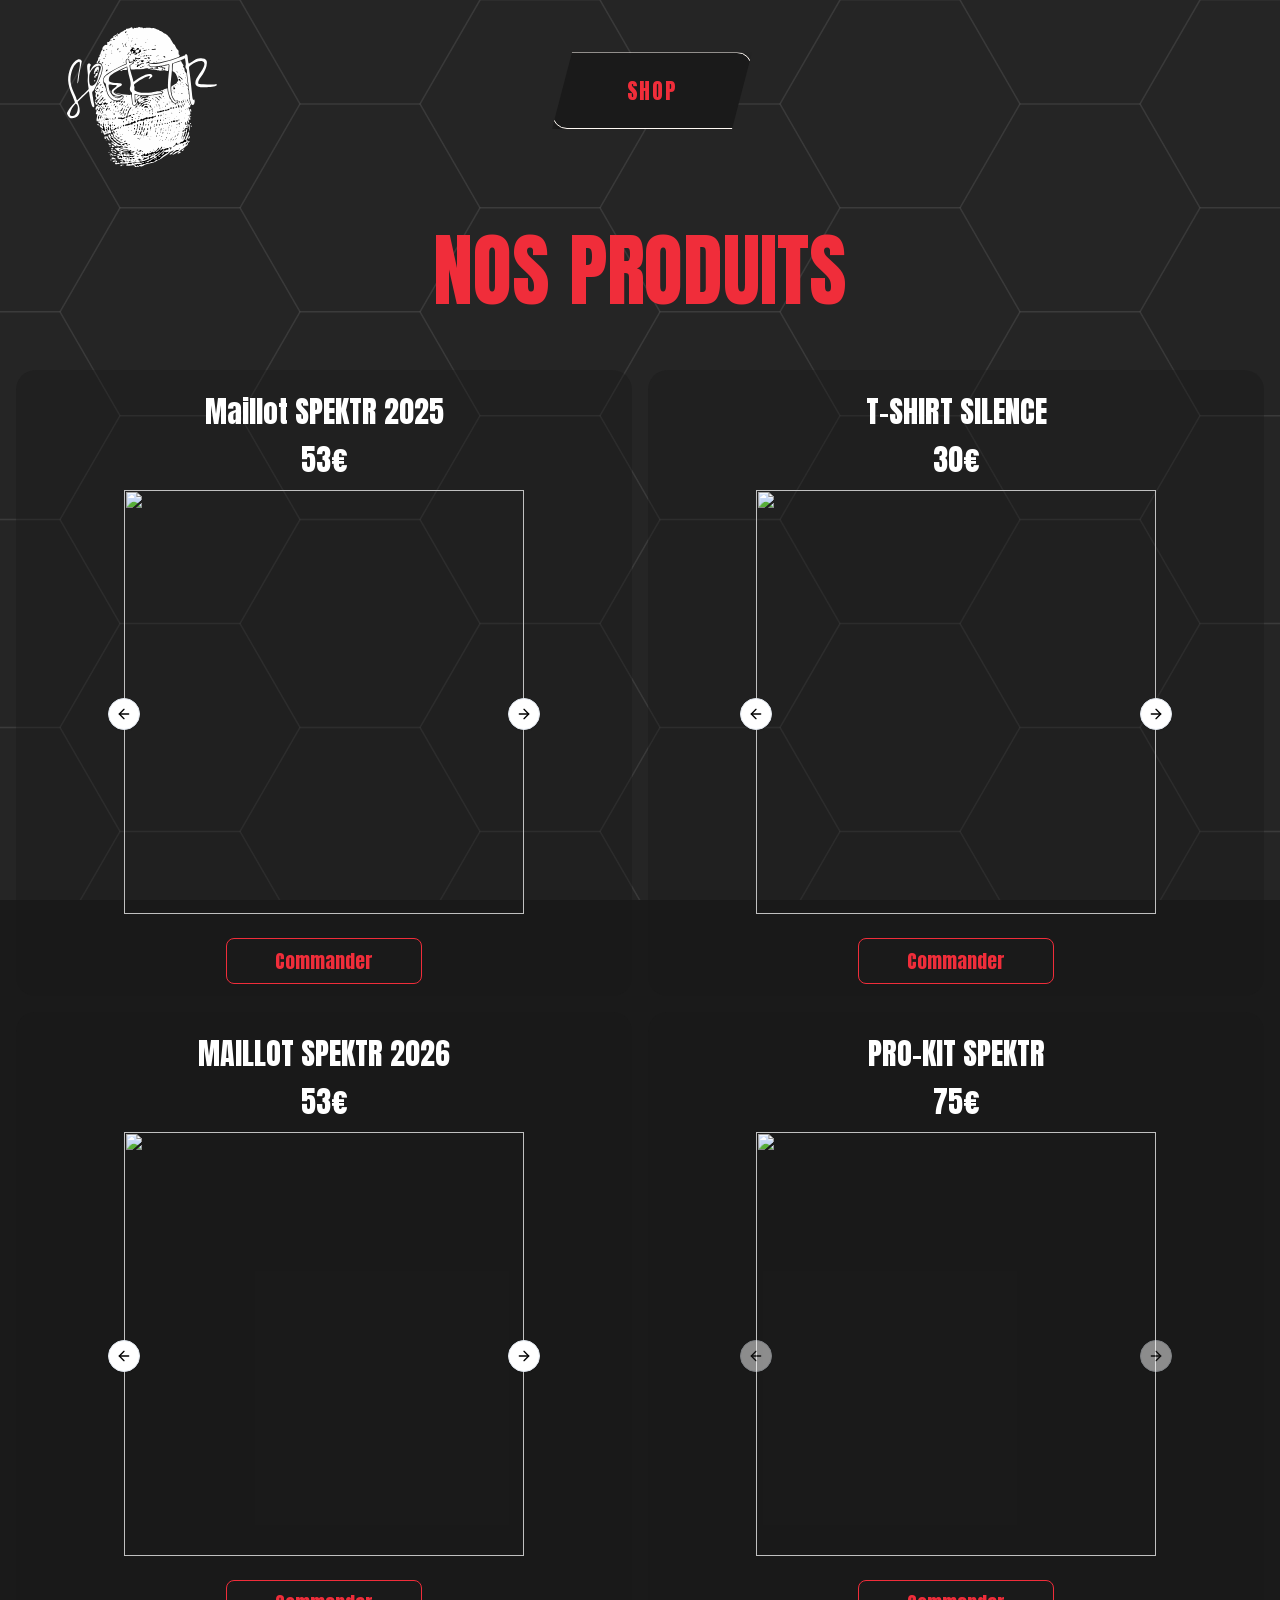
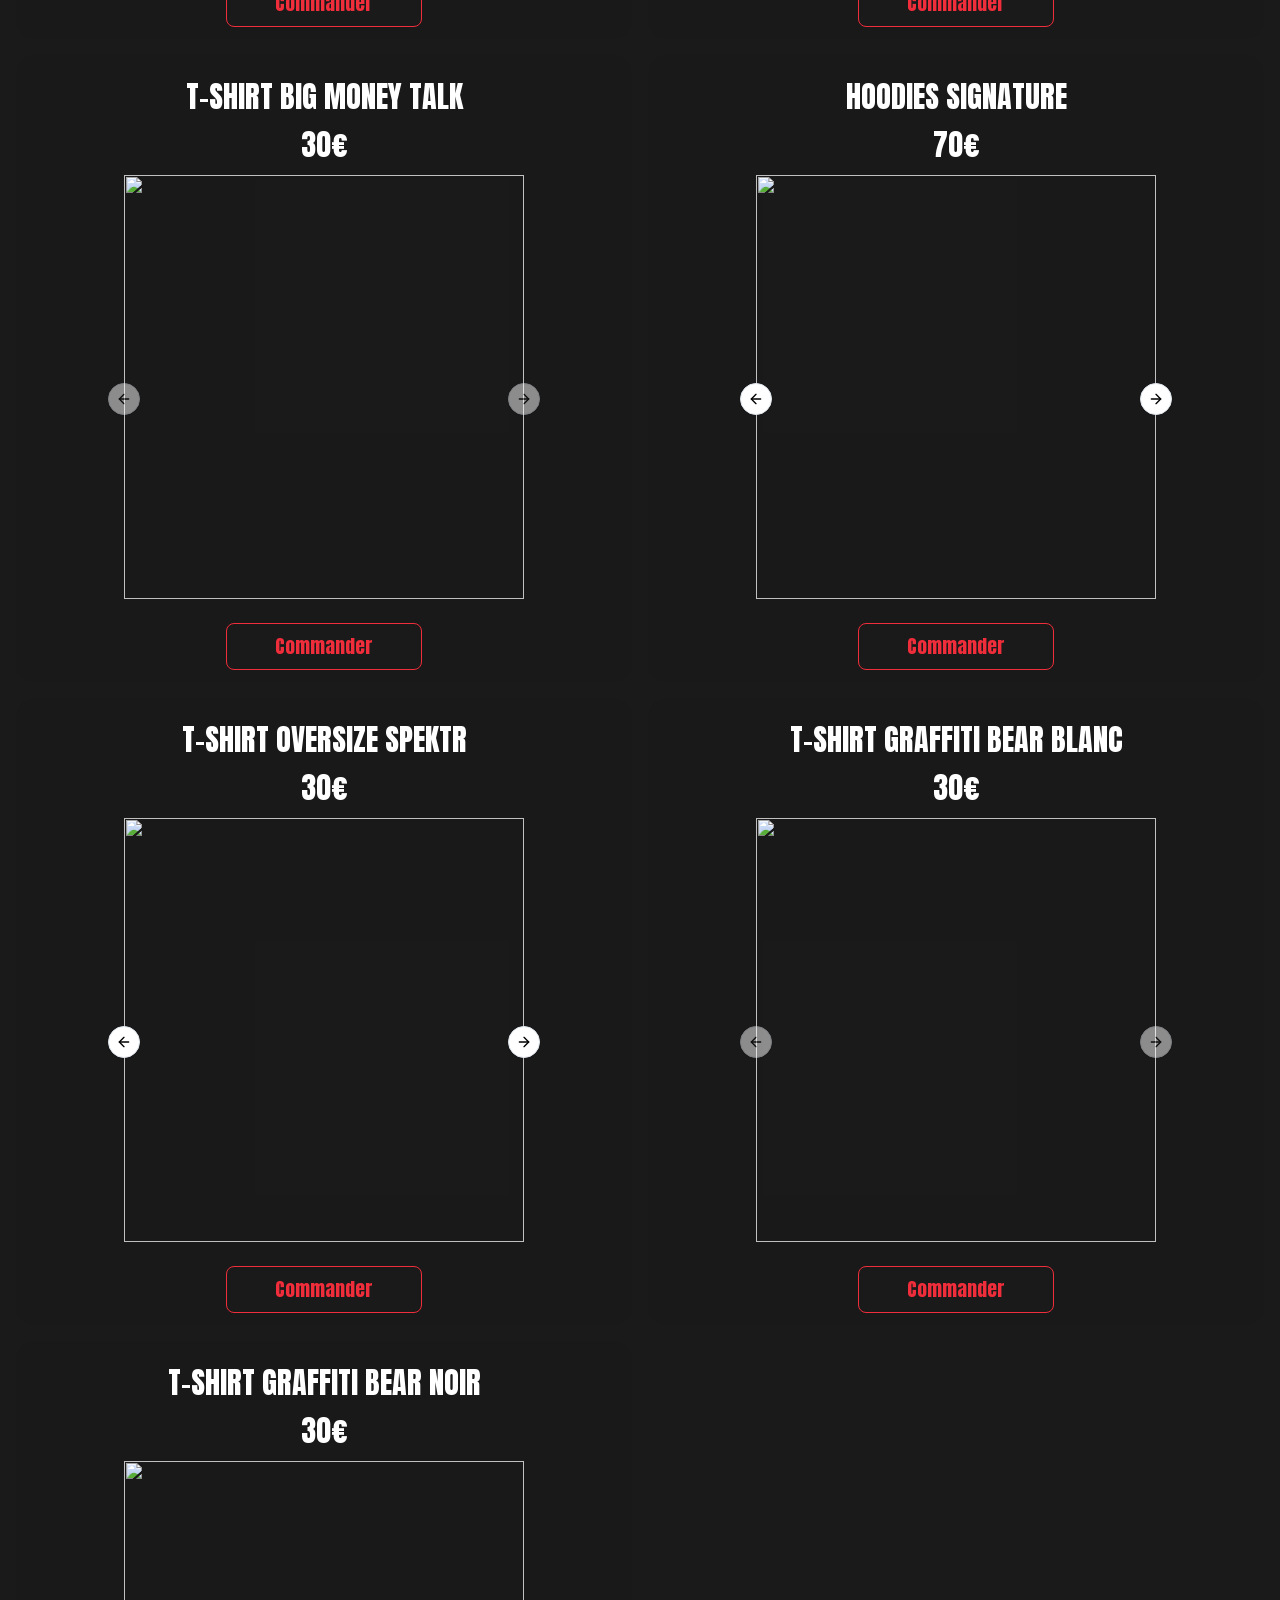
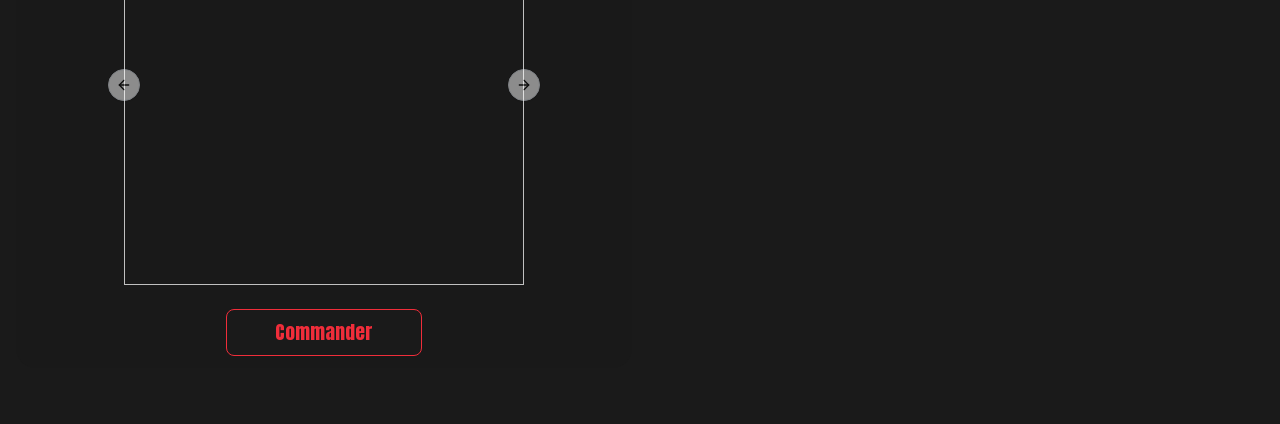
==== ancienshop/index.html @ c9493d91 "Deploy teaser to test domain" ====
﻿<!DOCTYPE html><html lang="fr" class="__className_ec6dc7"><head><meta charSet="utf-8"/><meta name="viewport" content="width=device-width, initial-scale=1"/><link rel="preload" href="/_next/static/media/62c97acc3aa63787-s.p.woff2" as="font" crossorigin="" type="font/woff2"/><link rel="preload" href="/_next/static/media/bd9b9909c3a641ff-s.p.woff2" as="font" crossorigin="" type="font/woff2"/><link rel="preload" as="image" href="/images/spektr_white.svg"/><link rel="stylesheet" href="/_next/static/css/047cc383cff7ec23.css" data-precedence="next"/><link rel="preload" as="script" fetchPriority="low" href="/_next/static/chunks/webpack-3ed6886b7ded15ca.js"/><script src="/_next/static/chunks/4bd1b696-228abaed6f1749da.js" async=""></script><script src="/_next/static/chunks/1517-22ab13bce0993a2b.js" async=""></script><script src="/_next/static/chunks/main-app-d9502c8ccb19a657.js" async=""></script><script src="/_next/static/chunks/1714-a28fc83919c38095.js" async=""></script><script src="/_next/static/chunks/7396-21986fa42b33cbc5.js" async=""></script><script src="/_next/static/chunks/app/layout-83814d7a6dbbcffb.js" async=""></script><script src="/_next/static/chunks/app/template-3751a6c96f3c4774.js" async=""></script><script src="/_next/static/chunks/6148-f8b46674f0fefeab.js" async=""></script><script src="/_next/static/chunks/7224-cb2bd4792cf5691c.js" async=""></script><script src="/_next/static/chunks/2752-1682dff32893568c.js" async=""></script><script src="/_next/static/chunks/3008-70e7ca899461b265.js" async=""></script><script src="/_next/static/chunks/app/shop/page-cfaad9ed8c8eed8b.js" async=""></script><meta name="next-size-adjust"/><title>Shop - Spektr</title><meta name="description" content="Spektr is an esport team based in France"/><script src="/_next/static/chunks/polyfills-42372ed130431b0a.js" noModule=""></script><style id="spektr-old-shop-nav-cleanup">nav a.nav-item:not([href="/ancienshop/"]), .mobile-menu a.nav-item:not([href="/ancienshop/"]){display:none!important}</style></head><body><nav class="hidden lg:flex items-center w-full"><div class="flex items-center w-1/4"><a href="/"><img src="/images/spektr_white.svg" alt="Logo" class="mx-10"/></a></div><div class="flex items-center w-2/4 justify-center space-x-6 tracking-widest"><a class="nav-item opacity-100 blur-0
                  
                " href="/presentation">PRÉSENTATION</a><a class="nav-item opacity-100 blur-0
                  
                " href="/joueurs">JOUEURS</a><a class="nav-item opacity-100 blur-0
                  
                " href="/staff">STAFF</a><a class="nav-item opacity-100 blur-0
                  
                " href="/partenaires">PARTENAIRES</a><a class="nav-item opacity-100 blur-0
                  active
                " href="/ancienshop/">SHOP</a></div></nav><div class="mobile-menu-sticky lg:hidden"><div class="relative"><div class="mobile-menu-button lg:hidden">MENU</div><div class="mobile-menu lg:hidden p-10"><div class="mt-10"></div><a href="/"><img src="/images/spektr_white.svg" alt="Logo" class="w-4/12 max-w-sm mx-auto"/></a><div class="flex flex-col items-center space-4"><a class="nav-item" href="/presentation">PRÉSENTATION</a><a class="nav-item" href="/joueurs">JOUEURS</a><a class="nav-item" href="/staff">STAFF</a><a class="nav-item" href="/partenaires">PARTENAIRES</a><a class="nav-item" href="/ancienshop/">SHOP</a></div></div></div></div><div><div id="main-content"><main style="opacity:0;transform:translateY(200px)"><div class="container mx-auto"><h1 class="page-title text-center mt-10 mb-10 lg:mt-0">NOS PRODUITS</h1><div class="grid grid-cols-1 gap-4 lg:grid-cols-2 mb-10"><div><div class="card-item-container py-3"><div class="text-3xl text-center text-white my-3">Maillot SPEKTR 2025</div><div class="text-3xl text-center text-white my-3">53<!-- -->€</div><div class="relative w-full max-w-md m-auto" role="region" aria-roledescription="carousel"><div class="overflow-hidden"><div class="flex -ml-4"><div role="group" aria-roledescription="slide" class="min-w-0 shrink-0 grow-0 basis-full pl-4"><div class=""><div class="p-6 pt-0 flex aspect-square items-center justify-center"><div class="relative w-full h-full cursor-zoom-in" type="button" aria-haspopup="dialog" aria-expanded="false" aria-controls="radix-:R5b37qutb:" data-state="closed"><img alt="" loading="lazy" decoding="async" data-nimg="fill" style="position:absolute;height:100%;width:100%;left:0;top:0;right:0;bottom:0;object-fit:contain;color:transparent" sizes="100vw" srcSet="https://cdn.sanity.io/images/20haesfz/production/8b33e52d4f8ef165f2548e2bca23bb3b95b7a81d-1500x1500.png?w=640&amp;q=100 640w, https://cdn.sanity.io/images/20haesfz/production/8b33e52d4f8ef165f2548e2bca23bb3b95b7a81d-1500x1500.png?w=750&amp;q=100 750w, https://cdn.sanity.io/images/20haesfz/production/8b33e52d4f8ef165f2548e2bca23bb3b95b7a81d-1500x1500.png?w=828&amp;q=100 828w, https://cdn.sanity.io/images/20haesfz/production/8b33e52d4f8ef165f2548e2bca23bb3b95b7a81d-1500x1500.png?w=1080&amp;q=100 1080w, https://cdn.sanity.io/images/20haesfz/production/8b33e52d4f8ef165f2548e2bca23bb3b95b7a81d-1500x1500.png?w=1200&amp;q=100 1200w, https://cdn.sanity.io/images/20haesfz/production/8b33e52d4f8ef165f2548e2bca23bb3b95b7a81d-1500x1500.png?w=1920&amp;q=100 1920w, https://cdn.sanity.io/images/20haesfz/production/8b33e52d4f8ef165f2548e2bca23bb3b95b7a81d-1500x1500.png?w=2048&amp;q=100 2048w, https://cdn.sanity.io/images/20haesfz/production/8b33e52d4f8ef165f2548e2bca23bb3b95b7a81d-1500x1500.png?w=3840&amp;q=100 3840w" src="https://cdn.sanity.io/images/20haesfz/production/8b33e52d4f8ef165f2548e2bca23bb3b95b7a81d-1500x1500.png?w=3840&amp;q=100"/></div></div></div></div><div role="group" aria-roledescription="slide" class="min-w-0 shrink-0 grow-0 basis-full pl-4"><div class=""><div class="p-6 pt-0 flex aspect-square items-center justify-center"><div class="relative w-full h-full cursor-zoom-in" type="button" aria-haspopup="dialog" aria-expanded="false" aria-controls="radix-:R9b37qutb:" data-state="closed"><img alt="" loading="lazy" decoding="async" data-nimg="fill" style="position:absolute;height:100%;width:100%;left:0;top:0;right:0;bottom:0;object-fit:contain;color:transparent" sizes="100vw" srcSet="https://cdn.sanity.io/images/20haesfz/production/bc0cddc5662c5fed7c9f1ccf57a81de4ddad4344-330x453.jpg?w=640&amp;q=100 640w, https://cdn.sanity.io/images/20haesfz/production/bc0cddc5662c5fed7c9f1ccf57a81de4ddad4344-330x453.jpg?w=750&amp;q=100 750w, https://cdn.sanity.io/images/20haesfz/production/bc0cddc5662c5fed7c9f1ccf57a81de4ddad4344-330x453.jpg?w=828&amp;q=100 828w, https://cdn.sanity.io/images/20haesfz/production/bc0cddc5662c5fed7c9f1ccf57a81de4ddad4344-330x453.jpg?w=1080&amp;q=100 1080w, https://cdn.sanity.io/images/20haesfz/production/bc0cddc5662c5fed7c9f1ccf57a81de4ddad4344-330x453.jpg?w=1200&amp;q=100 1200w, https://cdn.sanity.io/images/20haesfz/production/bc0cddc5662c5fed7c9f1ccf57a81de4ddad4344-330x453.jpg?w=1920&amp;q=100 1920w, https://cdn.sanity.io/images/20haesfz/production/bc0cddc5662c5fed7c9f1ccf57a81de4ddad4344-330x453.jpg?w=2048&amp;q=100 2048w, https://cdn.sanity.io/images/20haesfz/production/bc0cddc5662c5fed7c9f1ccf57a81de4ddad4344-330x453.jpg?w=3840&amp;q=100 3840w" src="https://cdn.sanity.io/images/20haesfz/production/bc0cddc5662c5fed7c9f1ccf57a81de4ddad4344-330x453.jpg?w=3840&amp;q=100"/></div></div></div></div></div></div><button class="inline-flex items-center justify-center gap-2 whitespace-nowrap text-sm font-medium transition-colors focus-visible:outline-none focus-visible:ring-1 focus-visible:ring-ring disabled:pointer-events-none disabled:opacity-50 [&amp;_svg]:pointer-events-none [&amp;_svg]:size-4 [&amp;_svg]:shrink-0 border border-input bg-background shadow-sm hover:bg-accent hover:text-accent-foreground absolute h-8 w-8 rounded-full left-2 top-1/2 -translate-y-1/2" disabled=""><svg xmlns="http://www.w3.org/2000/svg" width="24" height="24" viewBox="0 0 24 24" fill="none" stroke="currentColor" stroke-width="2" stroke-linecap="round" stroke-linejoin="round" class="lucide lucide-arrow-left h-4 w-4"><path d="m12 19-7-7 7-7"></path><path d="M19 12H5"></path></svg><span class="sr-only">Previous slide</span></button><button class="inline-flex items-center justify-center gap-2 whitespace-nowrap text-sm font-medium transition-colors focus-visible:outline-none focus-visible:ring-1 focus-visible:ring-ring disabled:pointer-events-none disabled:opacity-50 [&amp;_svg]:pointer-events-none [&amp;_svg]:size-4 [&amp;_svg]:shrink-0 border border-input bg-background shadow-sm hover:bg-accent hover:text-accent-foreground absolute h-8 w-8 rounded-full right-2 top-1/2 -translate-y-1/2" disabled=""><svg xmlns="http://www.w3.org/2000/svg" width="24" height="24" viewBox="0 0 24 24" fill="none" stroke="currentColor" stroke-width="2" stroke-linecap="round" stroke-linejoin="round" class="lucide lucide-arrow-right h-4 w-4"><path d="M5 12h14"></path><path d="m12 5 7 7-7 7"></path></svg><span class="sr-only">Next slide</span></button></div><div class="panel-button-container flex justify-center"><button class="text-center">Commander</button></div></div></div><div><div class="card-item-container py-3"><div class="text-3xl text-center text-white my-3">T-SHIRT SILENCE</div><div class="text-3xl text-center text-white my-3">30<!-- -->€</div><div class="relative w-full max-w-md m-auto" role="region" aria-roledescription="carousel"><div class="overflow-hidden"><div class="flex -ml-4"><div role="group" aria-roledescription="slide" class="min-w-0 shrink-0 grow-0 basis-full pl-4"><div class=""><div class="p-6 pt-0 flex aspect-square items-center justify-center"><div class="relative w-full h-full cursor-zoom-in" type="button" aria-haspopup="dialog" aria-expanded="false" aria-controls="radix-:R5b57qutb:" data-state="closed"><img alt="" loading="lazy" decoding="async" data-nimg="fill" style="position:absolute;height:100%;width:100%;left:0;top:0;right:0;bottom:0;object-fit:contain;color:transparent" sizes="100vw" srcSet="https://cdn.sanity.io/images/20haesfz/production/eb9a595aa1c67be99d79fb8e2545c44c13f10d95-1080x1080.png?w=640&amp;q=100 640w, https://cdn.sanity.io/images/20haesfz/production/eb9a595aa1c67be99d79fb8e2545c44c13f10d95-1080x1080.png?w=750&amp;q=100 750w, https://cdn.sanity.io/images/20haesfz/production/eb9a595aa1c67be99d79fb8e2545c44c13f10d95-1080x1080.png?w=828&amp;q=100 828w, https://cdn.sanity.io/images/20haesfz/production/eb9a595aa1c67be99d79fb8e2545c44c13f10d95-1080x1080.png?w=1080&amp;q=100 1080w, https://cdn.sanity.io/images/20haesfz/production/eb9a595aa1c67be99d79fb8e2545c44c13f10d95-1080x1080.png?w=1200&amp;q=100 1200w, https://cdn.sanity.io/images/20haesfz/production/eb9a595aa1c67be99d79fb8e2545c44c13f10d95-1080x1080.png?w=1920&amp;q=100 1920w, https://cdn.sanity.io/images/20haesfz/production/eb9a595aa1c67be99d79fb8e2545c44c13f10d95-1080x1080.png?w=2048&amp;q=100 2048w, https://cdn.sanity.io/images/20haesfz/production/eb9a595aa1c67be99d79fb8e2545c44c13f10d95-1080x1080.png?w=3840&amp;q=100 3840w" src="https://cdn.sanity.io/images/20haesfz/production/eb9a595aa1c67be99d79fb8e2545c44c13f10d95-1080x1080.png?w=3840&amp;q=100"/></div></div></div></div><div role="group" aria-roledescription="slide" class="min-w-0 shrink-0 grow-0 basis-full pl-4"><div class=""><div class="p-6 pt-0 flex aspect-square items-center justify-center"><div class="relative w-full h-full cursor-zoom-in" type="button" aria-haspopup="dialog" aria-expanded="false" aria-controls="radix-:R9b57qutb:" data-state="closed"><img alt="" loading="lazy" decoding="async" data-nimg="fill" style="position:absolute;height:100%;width:100%;left:0;top:0;right:0;bottom:0;object-fit:contain;color:transparent" sizes="100vw" srcSet="https://cdn.sanity.io/images/20haesfz/production/5e3a9183267b3b522167d00857cad3d9e3ea460e-1024x1024.png?w=640&amp;q=100 640w, https://cdn.sanity.io/images/20haesfz/production/5e3a9183267b3b522167d00857cad3d9e3ea460e-1024x1024.png?w=750&amp;q=100 750w, https://cdn.sanity.io/images/20haesfz/production/5e3a9183267b3b522167d00857cad3d9e3ea460e-1024x1024.png?w=828&amp;q=100 828w, https://cdn.sanity.io/images/20haesfz/production/5e3a9183267b3b522167d00857cad3d9e3ea460e-1024x1024.png?w=1080&amp;q=100 1080w, https://cdn.sanity.io/images/20haesfz/production/5e3a9183267b3b522167d00857cad3d9e3ea460e-1024x1024.png?w=1200&amp;q=100 1200w, https://cdn.sanity.io/images/20haesfz/production/5e3a9183267b3b522167d00857cad3d9e3ea460e-1024x1024.png?w=1920&amp;q=100 1920w, https://cdn.sanity.io/images/20haesfz/production/5e3a9183267b3b522167d00857cad3d9e3ea460e-1024x1024.png?w=2048&amp;q=100 2048w, https://cdn.sanity.io/images/20haesfz/production/5e3a9183267b3b522167d00857cad3d9e3ea460e-1024x1024.png?w=3840&amp;q=100 3840w" src="https://cdn.sanity.io/images/20haesfz/production/5e3a9183267b3b522167d00857cad3d9e3ea460e-1024x1024.png?w=3840&amp;q=100"/></div></div></div></div></div></div><button class="inline-flex items-center justify-center gap-2 whitespace-nowrap text-sm font-medium transition-colors focus-visible:outline-none focus-visible:ring-1 focus-visible:ring-ring disabled:pointer-events-none disabled:opacity-50 [&amp;_svg]:pointer-events-none [&amp;_svg]:size-4 [&amp;_svg]:shrink-0 border border-input bg-background shadow-sm hover:bg-accent hover:text-accent-foreground absolute h-8 w-8 rounded-full left-2 top-1/2 -translate-y-1/2" disabled=""><svg xmlns="http://www.w3.org/2000/svg" width="24" height="24" viewBox="0 0 24 24" fill="none" stroke="currentColor" stroke-width="2" stroke-linecap="round" stroke-linejoin="round" class="lucide lucide-arrow-left h-4 w-4"><path d="m12 19-7-7 7-7"></path><path d="M19 12H5"></path></svg><span class="sr-only">Previous slide</span></button><button class="inline-flex items-center justify-center gap-2 whitespace-nowrap text-sm font-medium transition-colors focus-visible:outline-none focus-visible:ring-1 focus-visible:ring-ring disabled:pointer-events-none disabled:opacity-50 [&amp;_svg]:pointer-events-none [&amp;_svg]:size-4 [&amp;_svg]:shrink-0 border border-input bg-background shadow-sm hover:bg-accent hover:text-accent-foreground absolute h-8 w-8 rounded-full right-2 top-1/2 -translate-y-1/2" disabled=""><svg xmlns="http://www.w3.org/2000/svg" width="24" height="24" viewBox="0 0 24 24" fill="none" stroke="currentColor" stroke-width="2" stroke-linecap="round" stroke-linejoin="round" class="lucide lucide-arrow-right h-4 w-4"><path d="M5 12h14"></path><path d="m12 5 7 7-7 7"></path></svg><span class="sr-only">Next slide</span></button></div><div class="panel-button-container flex justify-center"><button class="text-center">Commander</button></div></div></div><div><div class="card-item-container py-3"><div class="text-3xl text-center text-white my-3">MAILLOT SPEKTR 2026</div><div class="text-3xl text-center text-white my-3">53<!-- -->€</div><div class="relative w-full max-w-md m-auto" role="region" aria-roledescription="carousel"><div class="overflow-hidden"><div class="flex -ml-4"><div role="group" aria-roledescription="slide" class="min-w-0 shrink-0 grow-0 basis-full pl-4"><div class=""><div class="p-6 pt-0 flex aspect-square items-center justify-center"><div class="relative w-full h-full cursor-zoom-in" type="button" aria-haspopup="dialog" aria-expanded="false" aria-controls="radix-:R5b77qutb:" data-state="closed"><img alt="" loading="lazy" decoding="async" data-nimg="fill" style="position:absolute;height:100%;width:100%;left:0;top:0;right:0;bottom:0;object-fit:contain;color:transparent" sizes="100vw" srcSet="https://cdn.sanity.io/images/20haesfz/production/2e2a37db9480431988db34992188db672c554433-466x536.png?w=640&amp;q=100 640w, https://cdn.sanity.io/images/20haesfz/production/2e2a37db9480431988db34992188db672c554433-466x536.png?w=750&amp;q=100 750w, https://cdn.sanity.io/images/20haesfz/production/2e2a37db9480431988db34992188db672c554433-466x536.png?w=828&amp;q=100 828w, https://cdn.sanity.io/images/20haesfz/production/2e2a37db9480431988db34992188db672c554433-466x536.png?w=1080&amp;q=100 1080w, https://cdn.sanity.io/images/20haesfz/production/2e2a37db9480431988db34992188db672c554433-466x536.png?w=1200&amp;q=100 1200w, https://cdn.sanity.io/images/20haesfz/production/2e2a37db9480431988db34992188db672c554433-466x536.png?w=1920&amp;q=100 1920w, https://cdn.sanity.io/images/20haesfz/production/2e2a37db9480431988db34992188db672c554433-466x536.png?w=2048&amp;q=100 2048w, https://cdn.sanity.io/images/20haesfz/production/2e2a37db9480431988db34992188db672c554433-466x536.png?w=3840&amp;q=100 3840w" src="https://cdn.sanity.io/images/20haesfz/production/2e2a37db9480431988db34992188db672c554433-466x536.png?w=3840&amp;q=100"/></div></div></div></div><div role="group" aria-roledescription="slide" class="min-w-0 shrink-0 grow-0 basis-full pl-4"><div class=""><div class="p-6 pt-0 flex aspect-square items-center justify-center"><div class="relative w-full h-full cursor-zoom-in" type="button" aria-haspopup="dialog" aria-expanded="false" aria-controls="radix-:R9b77qutb:" data-state="closed"><img alt="" loading="lazy" decoding="async" data-nimg="fill" style="position:absolute;height:100%;width:100%;left:0;top:0;right:0;bottom:0;object-fit:contain;color:transparent" sizes="100vw" srcSet="https://cdn.sanity.io/images/20haesfz/production/4eee515d3eab97872622b8fa129a0cd4de5b538f-481x519.png?w=640&amp;q=100 640w, https://cdn.sanity.io/images/20haesfz/production/4eee515d3eab97872622b8fa129a0cd4de5b538f-481x519.png?w=750&amp;q=100 750w, https://cdn.sanity.io/images/20haesfz/production/4eee515d3eab97872622b8fa129a0cd4de5b538f-481x519.png?w=828&amp;q=100 828w, https://cdn.sanity.io/images/20haesfz/production/4eee515d3eab97872622b8fa129a0cd4de5b538f-481x519.png?w=1080&amp;q=100 1080w, https://cdn.sanity.io/images/20haesfz/production/4eee515d3eab97872622b8fa129a0cd4de5b538f-481x519.png?w=1200&amp;q=100 1200w, https://cdn.sanity.io/images/20haesfz/production/4eee515d3eab97872622b8fa129a0cd4de5b538f-481x519.png?w=1920&amp;q=100 1920w, https://cdn.sanity.io/images/20haesfz/production/4eee515d3eab97872622b8fa129a0cd4de5b538f-481x519.png?w=2048&amp;q=100 2048w, https://cdn.sanity.io/images/20haesfz/production/4eee515d3eab97872622b8fa129a0cd4de5b538f-481x519.png?w=3840&amp;q=100 3840w" src="https://cdn.sanity.io/images/20haesfz/production/4eee515d3eab97872622b8fa129a0cd4de5b538f-481x519.png?w=3840&amp;q=100"/></div></div></div></div><div role="group" aria-roledescription="slide" class="min-w-0 shrink-0 grow-0 basis-full pl-4"><div class=""><div class="p-6 pt-0 flex aspect-square items-center justify-center"><div class="relative w-full h-full cursor-zoom-in" type="button" aria-haspopup="dialog" aria-expanded="false" aria-controls="radix-:Rdb77qutb:" data-state="closed"><img alt="" loading="lazy" decoding="async" data-nimg="fill" style="position:absolute;height:100%;width:100%;left:0;top:0;right:0;bottom:0;object-fit:contain;color:transparent" sizes="100vw" srcSet="https://cdn.sanity.io/images/20haesfz/production/6afc70b79620e664313333e9ad4f8121a999a54b-768x1376.jpg?w=640&amp;q=100 640w, https://cdn.sanity.io/images/20haesfz/production/6afc70b79620e664313333e9ad4f8121a999a54b-768x1376.jpg?w=750&amp;q=100 750w, https://cdn.sanity.io/images/20haesfz/production/6afc70b79620e664313333e9ad4f8121a999a54b-768x1376.jpg?w=828&amp;q=100 828w, https://cdn.sanity.io/images/20haesfz/production/6afc70b79620e664313333e9ad4f8121a999a54b-768x1376.jpg?w=1080&amp;q=100 1080w, https://cdn.sanity.io/images/20haesfz/production/6afc70b79620e664313333e9ad4f8121a999a54b-768x1376.jpg?w=1200&amp;q=100 1200w, https://cdn.sanity.io/images/20haesfz/production/6afc70b79620e664313333e9ad4f8121a999a54b-768x1376.jpg?w=1920&amp;q=100 1920w, https://cdn.sanity.io/images/20haesfz/production/6afc70b79620e664313333e9ad4f8121a999a54b-768x1376.jpg?w=2048&amp;q=100 2048w, https://cdn.sanity.io/images/20haesfz/production/6afc70b79620e664313333e9ad4f8121a999a54b-768x1376.jpg?w=3840&amp;q=100 3840w" src="https://cdn.sanity.io/images/20haesfz/production/6afc70b79620e664313333e9ad4f8121a999a54b-768x1376.jpg?w=3840&amp;q=100"/></div></div></div></div><div role="group" aria-roledescription="slide" class="min-w-0 shrink-0 grow-0 basis-full pl-4"><div class=""><div class="p-6 pt-0 flex aspect-square items-center justify-center"><div class="relative w-full h-full cursor-zoom-in" type="button" aria-haspopup="dialog" aria-expanded="false" aria-controls="radix-:Rhb77qutb:" data-state="closed"><img alt="" loading="lazy" decoding="async" data-nimg="fill" style="position:absolute;height:100%;width:100%;left:0;top:0;right:0;bottom:0;object-fit:contain;color:transparent" sizes="100vw" srcSet="https://cdn.sanity.io/images/20haesfz/production/78197a348f0ce3ab53ddc802eea4837c94996ac2-2048x2048.png?w=640&amp;q=100 640w, https://cdn.sanity.io/images/20haesfz/production/78197a348f0ce3ab53ddc802eea4837c94996ac2-2048x2048.png?w=750&amp;q=100 750w, https://cdn.sanity.io/images/20haesfz/production/78197a348f0ce3ab53ddc802eea4837c94996ac2-2048x2048.png?w=828&amp;q=100 828w, https://cdn.sanity.io/images/20haesfz/production/78197a348f0ce3ab53ddc802eea4837c94996ac2-2048x2048.png?w=1080&amp;q=100 1080w, https://cdn.sanity.io/images/20haesfz/production/78197a348f0ce3ab53ddc802eea4837c94996ac2-2048x2048.png?w=1200&amp;q=100 1200w, https://cdn.sanity.io/images/20haesfz/production/78197a348f0ce3ab53ddc802eea4837c94996ac2-2048x2048.png?w=1920&amp;q=100 1920w, https://cdn.sanity.io/images/20haesfz/production/78197a348f0ce3ab53ddc802eea4837c94996ac2-2048x2048.png?w=2048&amp;q=100 2048w, https://cdn.sanity.io/images/20haesfz/production/78197a348f0ce3ab53ddc802eea4837c94996ac2-2048x2048.png?w=3840&amp;q=100 3840w" src="https://cdn.sanity.io/images/20haesfz/production/78197a348f0ce3ab53ddc802eea4837c94996ac2-2048x2048.png?w=3840&amp;q=100"/></div></div></div></div></div></div><button class="inline-flex items-center justify-center gap-2 whitespace-nowrap text-sm font-medium transition-colors focus-visible:outline-none focus-visible:ring-1 focus-visible:ring-ring disabled:pointer-events-none disabled:opacity-50 [&amp;_svg]:pointer-events-none [&amp;_svg]:size-4 [&amp;_svg]:shrink-0 border border-input bg-background shadow-sm hover:bg-accent hover:text-accent-foreground absolute h-8 w-8 rounded-full left-2 top-1/2 -translate-y-1/2" disabled=""><svg xmlns="http://www.w3.org/2000/svg" width="24" height="24" viewBox="0 0 24 24" fill="none" stroke="currentColor" stroke-width="2" stroke-linecap="round" stroke-linejoin="round" class="lucide lucide-arrow-left h-4 w-4"><path d="m12 19-7-7 7-7"></path><path d="M19 12H5"></path></svg><span class="sr-only">Previous slide</span></button><button class="inline-flex items-center justify-center gap-2 whitespace-nowrap text-sm font-medium transition-colors focus-visible:outline-none focus-visible:ring-1 focus-visible:ring-ring disabled:pointer-events-none disabled:opacity-50 [&amp;_svg]:pointer-events-none [&amp;_svg]:size-4 [&amp;_svg]:shrink-0 border border-input bg-background shadow-sm hover:bg-accent hover:text-accent-foreground absolute h-8 w-8 rounded-full right-2 top-1/2 -translate-y-1/2" disabled=""><svg xmlns="http://www.w3.org/2000/svg" width="24" height="24" viewBox="0 0 24 24" fill="none" stroke="currentColor" stroke-width="2" stroke-linecap="round" stroke-linejoin="round" class="lucide lucide-arrow-right h-4 w-4"><path d="M5 12h14"></path><path d="m12 5 7 7-7 7"></path></svg><span class="sr-only">Next slide</span></button></div><div class="panel-button-container flex justify-center"><button class="text-center">Commander</button></div></div></div><div><div class="card-item-container py-3"><div class="text-3xl text-center text-white my-3">PRO-KIT SPEKTR</div><div class="text-3xl text-center text-white my-3">75<!-- -->€</div><div class="relative w-full max-w-md m-auto" role="region" aria-roledescription="carousel"><div class="overflow-hidden"><div class="flex -ml-4"><div role="group" aria-roledescription="slide" class="min-w-0 shrink-0 grow-0 basis-full pl-4"><div class=""><div class="p-6 pt-0 flex aspect-square items-center justify-center"><div class="relative w-full h-full cursor-zoom-in" type="button" aria-haspopup="dialog" aria-expanded="false" aria-controls="radix-:R5b97qutb:" data-state="closed"><img alt="" loading="lazy" decoding="async" data-nimg="fill" style="position:absolute;height:100%;width:100%;left:0;top:0;right:0;bottom:0;object-fit:contain;color:transparent" sizes="100vw" srcSet="https://cdn.sanity.io/images/20haesfz/production/05d3704353d02b3fee50ae102b1d0b7dfae21d46-1560x1560.png?w=640&amp;q=100 640w, https://cdn.sanity.io/images/20haesfz/production/05d3704353d02b3fee50ae102b1d0b7dfae21d46-1560x1560.png?w=750&amp;q=100 750w, https://cdn.sanity.io/images/20haesfz/production/05d3704353d02b3fee50ae102b1d0b7dfae21d46-1560x1560.png?w=828&amp;q=100 828w, https://cdn.sanity.io/images/20haesfz/production/05d3704353d02b3fee50ae102b1d0b7dfae21d46-1560x1560.png?w=1080&amp;q=100 1080w, https://cdn.sanity.io/images/20haesfz/production/05d3704353d02b3fee50ae102b1d0b7dfae21d46-1560x1560.png?w=1200&amp;q=100 1200w, https://cdn.sanity.io/images/20haesfz/production/05d3704353d02b3fee50ae102b1d0b7dfae21d46-1560x1560.png?w=1920&amp;q=100 1920w, https://cdn.sanity.io/images/20haesfz/production/05d3704353d02b3fee50ae102b1d0b7dfae21d46-1560x1560.png?w=2048&amp;q=100 2048w, https://cdn.sanity.io/images/20haesfz/production/05d3704353d02b3fee50ae102b1d0b7dfae21d46-1560x1560.png?w=3840&amp;q=100 3840w" src="https://cdn.sanity.io/images/20haesfz/production/05d3704353d02b3fee50ae102b1d0b7dfae21d46-1560x1560.png?w=3840&amp;q=100"/></div></div></div></div></div></div><button class="inline-flex items-center justify-center gap-2 whitespace-nowrap text-sm font-medium transition-colors focus-visible:outline-none focus-visible:ring-1 focus-visible:ring-ring disabled:pointer-events-none disabled:opacity-50 [&amp;_svg]:pointer-events-none [&amp;_svg]:size-4 [&amp;_svg]:shrink-0 border border-input bg-background shadow-sm hover:bg-accent hover:text-accent-foreground absolute h-8 w-8 rounded-full left-2 top-1/2 -translate-y-1/2" disabled=""><svg xmlns="http://www.w3.org/2000/svg" width="24" height="24" viewBox="0 0 24 24" fill="none" stroke="currentColor" stroke-width="2" stroke-linecap="round" stroke-linejoin="round" class="lucide lucide-arrow-left h-4 w-4"><path d="m12 19-7-7 7-7"></path><path d="M19 12H5"></path></svg><span class="sr-only">Previous slide</span></button><button class="inline-flex items-center justify-center gap-2 whitespace-nowrap text-sm font-medium transition-colors focus-visible:outline-none focus-visible:ring-1 focus-visible:ring-ring disabled:pointer-events-none disabled:opacity-50 [&amp;_svg]:pointer-events-none [&amp;_svg]:size-4 [&amp;_svg]:shrink-0 border border-input bg-background shadow-sm hover:bg-accent hover:text-accent-foreground absolute h-8 w-8 rounded-full right-2 top-1/2 -translate-y-1/2" disabled=""><svg xmlns="http://www.w3.org/2000/svg" width="24" height="24" viewBox="0 0 24 24" fill="none" stroke="currentColor" stroke-width="2" stroke-linecap="round" stroke-linejoin="round" class="lucide lucide-arrow-right h-4 w-4"><path d="M5 12h14"></path><path d="m12 5 7 7-7 7"></path></svg><span class="sr-only">Next slide</span></button></div><div class="panel-button-container flex justify-center"><button class="text-center">Commander</button></div></div></div><div><div class="card-item-container py-3"><div class="text-3xl text-center text-white my-3">T-SHIRT BIG MONEY TALK</div><div class="text-3xl text-center text-white my-3">30<!-- -->€</div><div class="relative w-full max-w-md m-auto" role="region" aria-roledescription="carousel"><div class="overflow-hidden"><div class="flex -ml-4"><div role="group" aria-roledescription="slide" class="min-w-0 shrink-0 grow-0 basis-full pl-4"><div class=""><div class="p-6 pt-0 flex aspect-square items-center justify-center"><div class="relative w-full h-full cursor-zoom-in" type="button" aria-haspopup="dialog" aria-expanded="false" aria-controls="radix-:R5bb7qutb:" data-state="closed"><img alt="" loading="lazy" decoding="async" data-nimg="fill" style="position:absolute;height:100%;width:100%;left:0;top:0;right:0;bottom:0;object-fit:contain;color:transparent" sizes="100vw" srcSet="https://cdn.sanity.io/images/20haesfz/production/384bb28b1d264aaab2fb481099e78e38e10f5e69-1024x1536.png?w=640&amp;q=100 640w, https://cdn.sanity.io/images/20haesfz/production/384bb28b1d264aaab2fb481099e78e38e10f5e69-1024x1536.png?w=750&amp;q=100 750w, https://cdn.sanity.io/images/20haesfz/production/384bb28b1d264aaab2fb481099e78e38e10f5e69-1024x1536.png?w=828&amp;q=100 828w, https://cdn.sanity.io/images/20haesfz/production/384bb28b1d264aaab2fb481099e78e38e10f5e69-1024x1536.png?w=1080&amp;q=100 1080w, https://cdn.sanity.io/images/20haesfz/production/384bb28b1d264aaab2fb481099e78e38e10f5e69-1024x1536.png?w=1200&amp;q=100 1200w, https://cdn.sanity.io/images/20haesfz/production/384bb28b1d264aaab2fb481099e78e38e10f5e69-1024x1536.png?w=1920&amp;q=100 1920w, https://cdn.sanity.io/images/20haesfz/production/384bb28b1d264aaab2fb481099e78e38e10f5e69-1024x1536.png?w=2048&amp;q=100 2048w, https://cdn.sanity.io/images/20haesfz/production/384bb28b1d264aaab2fb481099e78e38e10f5e69-1024x1536.png?w=3840&amp;q=100 3840w" src="https://cdn.sanity.io/images/20haesfz/production/384bb28b1d264aaab2fb481099e78e38e10f5e69-1024x1536.png?w=3840&amp;q=100"/></div></div></div></div></div></div><button class="inline-flex items-center justify-center gap-2 whitespace-nowrap text-sm font-medium transition-colors focus-visible:outline-none focus-visible:ring-1 focus-visible:ring-ring disabled:pointer-events-none disabled:opacity-50 [&amp;_svg]:pointer-events-none [&amp;_svg]:size-4 [&amp;_svg]:shrink-0 border border-input bg-background shadow-sm hover:bg-accent hover:text-accent-foreground absolute h-8 w-8 rounded-full left-2 top-1/2 -translate-y-1/2" disabled=""><svg xmlns="http://www.w3.org/2000/svg" width="24" height="24" viewBox="0 0 24 24" fill="none" stroke="currentColor" stroke-width="2" stroke-linecap="round" stroke-linejoin="round" class="lucide lucide-arrow-left h-4 w-4"><path d="m12 19-7-7 7-7"></path><path d="M19 12H5"></path></svg><span class="sr-only">Previous slide</span></button><button class="inline-flex items-center justify-center gap-2 whitespace-nowrap text-sm font-medium transition-colors focus-visible:outline-none focus-visible:ring-1 focus-visible:ring-ring disabled:pointer-events-none disabled:opacity-50 [&amp;_svg]:pointer-events-none [&amp;_svg]:size-4 [&amp;_svg]:shrink-0 border border-input bg-background shadow-sm hover:bg-accent hover:text-accent-foreground absolute h-8 w-8 rounded-full right-2 top-1/2 -translate-y-1/2" disabled=""><svg xmlns="http://www.w3.org/2000/svg" width="24" height="24" viewBox="0 0 24 24" fill="none" stroke="currentColor" stroke-width="2" stroke-linecap="round" stroke-linejoin="round" class="lucide lucide-arrow-right h-4 w-4"><path d="M5 12h14"></path><path d="m12 5 7 7-7 7"></path></svg><span class="sr-only">Next slide</span></button></div><div class="panel-button-container flex justify-center"><button class="text-center">Commander</button></div></div></div><div><div class="card-item-container py-3"><div class="text-3xl text-center text-white my-3">HOODIES SIGNATURE</div><div class="text-3xl text-center text-white my-3">70<!-- -->€</div><div class="relative w-full max-w-md m-auto" role="region" aria-roledescription="carousel"><div class="overflow-hidden"><div class="flex -ml-4"><div role="group" aria-roledescription="slide" class="min-w-0 shrink-0 grow-0 basis-full pl-4"><div class=""><div class="p-6 pt-0 flex aspect-square items-center justify-center"><div class="relative w-full h-full cursor-zoom-in" type="button" aria-haspopup="dialog" aria-expanded="false" aria-controls="radix-:R5bd7qutb:" data-state="closed"><img alt="" loading="lazy" decoding="async" data-nimg="fill" style="position:absolute;height:100%;width:100%;left:0;top:0;right:0;bottom:0;object-fit:contain;color:transparent" sizes="100vw" srcSet="https://cdn.sanity.io/images/20haesfz/production/703dd8d10962495c152d423db6f49c2ffb34799f-4672x7008.jpg?w=640&amp;q=100 640w, https://cdn.sanity.io/images/20haesfz/production/703dd8d10962495c152d423db6f49c2ffb34799f-4672x7008.jpg?w=750&amp;q=100 750w, https://cdn.sanity.io/images/20haesfz/production/703dd8d10962495c152d423db6f49c2ffb34799f-4672x7008.jpg?w=828&amp;q=100 828w, https://cdn.sanity.io/images/20haesfz/production/703dd8d10962495c152d423db6f49c2ffb34799f-4672x7008.jpg?w=1080&amp;q=100 1080w, https://cdn.sanity.io/images/20haesfz/production/703dd8d10962495c152d423db6f49c2ffb34799f-4672x7008.jpg?w=1200&amp;q=100 1200w, https://cdn.sanity.io/images/20haesfz/production/703dd8d10962495c152d423db6f49c2ffb34799f-4672x7008.jpg?w=1920&amp;q=100 1920w, https://cdn.sanity.io/images/20haesfz/production/703dd8d10962495c152d423db6f49c2ffb34799f-4672x7008.jpg?w=2048&amp;q=100 2048w, https://cdn.sanity.io/images/20haesfz/production/703dd8d10962495c152d423db6f49c2ffb34799f-4672x7008.jpg?w=3840&amp;q=100 3840w" src="https://cdn.sanity.io/images/20haesfz/production/703dd8d10962495c152d423db6f49c2ffb34799f-4672x7008.jpg?w=3840&amp;q=100"/></div></div></div></div><div role="group" aria-roledescription="slide" class="min-w-0 shrink-0 grow-0 basis-full pl-4"><div class=""><div class="p-6 pt-0 flex aspect-square items-center justify-center"><div class="relative w-full h-full cursor-zoom-in" type="button" aria-haspopup="dialog" aria-expanded="false" aria-controls="radix-:R9bd7qutb:" data-state="closed"><img alt="" loading="lazy" decoding="async" data-nimg="fill" style="position:absolute;height:100%;width:100%;left:0;top:0;right:0;bottom:0;object-fit:contain;color:transparent" sizes="100vw" srcSet="https://cdn.sanity.io/images/20haesfz/production/d503d782c1cd46ceea712da5cd14d85519637c70-4362x6543.jpg?w=640&amp;q=100 640w, https://cdn.sanity.io/images/20haesfz/production/d503d782c1cd46ceea712da5cd14d85519637c70-4362x6543.jpg?w=750&amp;q=100 750w, https://cdn.sanity.io/images/20haesfz/production/d503d782c1cd46ceea712da5cd14d85519637c70-4362x6543.jpg?w=828&amp;q=100 828w, https://cdn.sanity.io/images/20haesfz/production/d503d782c1cd46ceea712da5cd14d85519637c70-4362x6543.jpg?w=1080&amp;q=100 1080w, https://cdn.sanity.io/images/20haesfz/production/d503d782c1cd46ceea712da5cd14d85519637c70-4362x6543.jpg?w=1200&amp;q=100 1200w, https://cdn.sanity.io/images/20haesfz/production/d503d782c1cd46ceea712da5cd14d85519637c70-4362x6543.jpg?w=1920&amp;q=100 1920w, https://cdn.sanity.io/images/20haesfz/production/d503d782c1cd46ceea712da5cd14d85519637c70-4362x6543.jpg?w=2048&amp;q=100 2048w, https://cdn.sanity.io/images/20haesfz/production/d503d782c1cd46ceea712da5cd14d85519637c70-4362x6543.jpg?w=3840&amp;q=100 3840w" src="https://cdn.sanity.io/images/20haesfz/production/d503d782c1cd46ceea712da5cd14d85519637c70-4362x6543.jpg?w=3840&amp;q=100"/></div></div></div></div></div></div><button class="inline-flex items-center justify-center gap-2 whitespace-nowrap text-sm font-medium transition-colors focus-visible:outline-none focus-visible:ring-1 focus-visible:ring-ring disabled:pointer-events-none disabled:opacity-50 [&amp;_svg]:pointer-events-none [&amp;_svg]:size-4 [&amp;_svg]:shrink-0 border border-input bg-background shadow-sm hover:bg-accent hover:text-accent-foreground absolute h-8 w-8 rounded-full left-2 top-1/2 -translate-y-1/2" disabled=""><svg xmlns="http://www.w3.org/2000/svg" width="24" height="24" viewBox="0 0 24 24" fill="none" stroke="currentColor" stroke-width="2" stroke-linecap="round" stroke-linejoin="round" class="lucide lucide-arrow-left h-4 w-4"><path d="m12 19-7-7 7-7"></path><path d="M19 12H5"></path></svg><span class="sr-only">Previous slide</span></button><button class="inline-flex items-center justify-center gap-2 whitespace-nowrap text-sm font-medium transition-colors focus-visible:outline-none focus-visible:ring-1 focus-visible:ring-ring disabled:pointer-events-none disabled:opacity-50 [&amp;_svg]:pointer-events-none [&amp;_svg]:size-4 [&amp;_svg]:shrink-0 border border-input bg-background shadow-sm hover:bg-accent hover:text-accent-foreground absolute h-8 w-8 rounded-full right-2 top-1/2 -translate-y-1/2" disabled=""><svg xmlns="http://www.w3.org/2000/svg" width="24" height="24" viewBox="0 0 24 24" fill="none" stroke="currentColor" stroke-width="2" stroke-linecap="round" stroke-linejoin="round" class="lucide lucide-arrow-right h-4 w-4"><path d="M5 12h14"></path><path d="m12 5 7 7-7 7"></path></svg><span class="sr-only">Next slide</span></button></div><div class="panel-button-container flex justify-center"><button class="text-center">Commander</button></div></div></div><div><div class="card-item-container py-3"><div class="text-3xl text-center text-white my-3">T-SHIRT OVERSIZE SPEKTR</div><div class="text-3xl text-center text-white my-3">30<!-- -->€</div><div class="relative w-full max-w-md m-auto" role="region" aria-roledescription="carousel"><div class="overflow-hidden"><div class="flex -ml-4"><div role="group" aria-roledescription="slide" class="min-w-0 shrink-0 grow-0 basis-full pl-4"><div class=""><div class="p-6 pt-0 flex aspect-square items-center justify-center"><div class="relative w-full h-full cursor-zoom-in" type="button" aria-haspopup="dialog" aria-expanded="false" aria-controls="radix-:R5bf7qutb:" data-state="closed"><img alt="" loading="lazy" decoding="async" data-nimg="fill" style="position:absolute;height:100%;width:100%;left:0;top:0;right:0;bottom:0;object-fit:contain;color:transparent" sizes="100vw" srcSet="https://cdn.sanity.io/images/20haesfz/production/0333515f2c335747f178ff74f906426425ec8124-1024x1536.png?w=640&amp;q=100 640w, https://cdn.sanity.io/images/20haesfz/production/0333515f2c335747f178ff74f906426425ec8124-1024x1536.png?w=750&amp;q=100 750w, https://cdn.sanity.io/images/20haesfz/production/0333515f2c335747f178ff74f906426425ec8124-1024x1536.png?w=828&amp;q=100 828w, https://cdn.sanity.io/images/20haesfz/production/0333515f2c335747f178ff74f906426425ec8124-1024x1536.png?w=1080&amp;q=100 1080w, https://cdn.sanity.io/images/20haesfz/production/0333515f2c335747f178ff74f906426425ec8124-1024x1536.png?w=1200&amp;q=100 1200w, https://cdn.sanity.io/images/20haesfz/production/0333515f2c335747f178ff74f906426425ec8124-1024x1536.png?w=1920&amp;q=100 1920w, https://cdn.sanity.io/images/20haesfz/production/0333515f2c335747f178ff74f906426425ec8124-1024x1536.png?w=2048&amp;q=100 2048w, https://cdn.sanity.io/images/20haesfz/production/0333515f2c335747f178ff74f906426425ec8124-1024x1536.png?w=3840&amp;q=100 3840w" src="https://cdn.sanity.io/images/20haesfz/production/0333515f2c335747f178ff74f906426425ec8124-1024x1536.png?w=3840&amp;q=100"/></div></div></div></div><div role="group" aria-roledescription="slide" class="min-w-0 shrink-0 grow-0 basis-full pl-4"><div class=""><div class="p-6 pt-0 flex aspect-square items-center justify-center"><div class="relative w-full h-full cursor-zoom-in" type="button" aria-haspopup="dialog" aria-expanded="false" aria-controls="radix-:R9bf7qutb:" data-state="closed"><img alt="" loading="lazy" decoding="async" data-nimg="fill" style="position:absolute;height:100%;width:100%;left:0;top:0;right:0;bottom:0;object-fit:contain;color:transparent" sizes="100vw" srcSet="https://cdn.sanity.io/images/20haesfz/production/6ea4ce78fb6a07edd7de2f62df43d009e6c3f530-466x536.png?w=640&amp;q=100 640w, https://cdn.sanity.io/images/20haesfz/production/6ea4ce78fb6a07edd7de2f62df43d009e6c3f530-466x536.png?w=750&amp;q=100 750w, https://cdn.sanity.io/images/20haesfz/production/6ea4ce78fb6a07edd7de2f62df43d009e6c3f530-466x536.png?w=828&amp;q=100 828w, https://cdn.sanity.io/images/20haesfz/production/6ea4ce78fb6a07edd7de2f62df43d009e6c3f530-466x536.png?w=1080&amp;q=100 1080w, https://cdn.sanity.io/images/20haesfz/production/6ea4ce78fb6a07edd7de2f62df43d009e6c3f530-466x536.png?w=1200&amp;q=100 1200w, https://cdn.sanity.io/images/20haesfz/production/6ea4ce78fb6a07edd7de2f62df43d009e6c3f530-466x536.png?w=1920&amp;q=100 1920w, https://cdn.sanity.io/images/20haesfz/production/6ea4ce78fb6a07edd7de2f62df43d009e6c3f530-466x536.png?w=2048&amp;q=100 2048w, https://cdn.sanity.io/images/20haesfz/production/6ea4ce78fb6a07edd7de2f62df43d009e6c3f530-466x536.png?w=3840&amp;q=100 3840w" src="https://cdn.sanity.io/images/20haesfz/production/6ea4ce78fb6a07edd7de2f62df43d009e6c3f530-466x536.png?w=3840&amp;q=100"/></div></div></div></div></div></div><button class="inline-flex items-center justify-center gap-2 whitespace-nowrap text-sm font-medium transition-colors focus-visible:outline-none focus-visible:ring-1 focus-visible:ring-ring disabled:pointer-events-none disabled:opacity-50 [&amp;_svg]:pointer-events-none [&amp;_svg]:size-4 [&amp;_svg]:shrink-0 border border-input bg-background shadow-sm hover:bg-accent hover:text-accent-foreground absolute h-8 w-8 rounded-full left-2 top-1/2 -translate-y-1/2" disabled=""><svg xmlns="http://www.w3.org/2000/svg" width="24" height="24" viewBox="0 0 24 24" fill="none" stroke="currentColor" stroke-width="2" stroke-linecap="round" stroke-linejoin="round" class="lucide lucide-arrow-left h-4 w-4"><path d="m12 19-7-7 7-7"></path><path d="M19 12H5"></path></svg><span class="sr-only">Previous slide</span></button><button class="inline-flex items-center justify-center gap-2 whitespace-nowrap text-sm font-medium transition-colors focus-visible:outline-none focus-visible:ring-1 focus-visible:ring-ring disabled:pointer-events-none disabled:opacity-50 [&amp;_svg]:pointer-events-none [&amp;_svg]:size-4 [&amp;_svg]:shrink-0 border border-input bg-background shadow-sm hover:bg-accent hover:text-accent-foreground absolute h-8 w-8 rounded-full right-2 top-1/2 -translate-y-1/2" disabled=""><svg xmlns="http://www.w3.org/2000/svg" width="24" height="24" viewBox="0 0 24 24" fill="none" stroke="currentColor" stroke-width="2" stroke-linecap="round" stroke-linejoin="round" class="lucide lucide-arrow-right h-4 w-4"><path d="M5 12h14"></path><path d="m12 5 7 7-7 7"></path></svg><span class="sr-only">Next slide</span></button></div><div class="panel-button-container flex justify-center"><button class="text-center">Commander</button></div></div></div><div><div class="card-item-container py-3"><div class="text-3xl text-center text-white my-3">T-SHIRT GRAFFITI BEAR BLANC</div><div class="text-3xl text-center text-white my-3">30<!-- -->€</div><div class="relative w-full max-w-md m-auto" role="region" aria-roledescription="carousel"><div class="overflow-hidden"><div class="flex -ml-4"><div role="group" aria-roledescription="slide" class="min-w-0 shrink-0 grow-0 basis-full pl-4"><div class=""><div class="p-6 pt-0 flex aspect-square items-center justify-center"><div class="relative w-full h-full cursor-zoom-in" type="button" aria-haspopup="dialog" aria-expanded="false" aria-controls="radix-:R5bh7qutb:" data-state="closed"><img alt="" loading="lazy" decoding="async" data-nimg="fill" style="position:absolute;height:100%;width:100%;left:0;top:0;right:0;bottom:0;object-fit:contain;color:transparent" sizes="100vw" srcSet="https://cdn.sanity.io/images/20haesfz/production/b941f85fdd84f4744a13557bbcbd795d33345eb5-1080x1080.png?w=640&amp;q=100 640w, https://cdn.sanity.io/images/20haesfz/production/b941f85fdd84f4744a13557bbcbd795d33345eb5-1080x1080.png?w=750&amp;q=100 750w, https://cdn.sanity.io/images/20haesfz/production/b941f85fdd84f4744a13557bbcbd795d33345eb5-1080x1080.png?w=828&amp;q=100 828w, https://cdn.sanity.io/images/20haesfz/production/b941f85fdd84f4744a13557bbcbd795d33345eb5-1080x1080.png?w=1080&amp;q=100 1080w, https://cdn.sanity.io/images/20haesfz/production/b941f85fdd84f4744a13557bbcbd795d33345eb5-1080x1080.png?w=1200&amp;q=100 1200w, https://cdn.sanity.io/images/20haesfz/production/b941f85fdd84f4744a13557bbcbd795d33345eb5-1080x1080.png?w=1920&amp;q=100 1920w, https://cdn.sanity.io/images/20haesfz/production/b941f85fdd84f4744a13557bbcbd795d33345eb5-1080x1080.png?w=2048&amp;q=100 2048w, https://cdn.sanity.io/images/20haesfz/production/b941f85fdd84f4744a13557bbcbd795d33345eb5-1080x1080.png?w=3840&amp;q=100 3840w" src="https://cdn.sanity.io/images/20haesfz/production/b941f85fdd84f4744a13557bbcbd795d33345eb5-1080x1080.png?w=3840&amp;q=100"/></div></div></div></div></div></div><button class="inline-flex items-center justify-center gap-2 whitespace-nowrap text-sm font-medium transition-colors focus-visible:outline-none focus-visible:ring-1 focus-visible:ring-ring disabled:pointer-events-none disabled:opacity-50 [&amp;_svg]:pointer-events-none [&amp;_svg]:size-4 [&amp;_svg]:shrink-0 border border-input bg-background shadow-sm hover:bg-accent hover:text-accent-foreground absolute h-8 w-8 rounded-full left-2 top-1/2 -translate-y-1/2" disabled=""><svg xmlns="http://www.w3.org/2000/svg" width="24" height="24" viewBox="0 0 24 24" fill="none" stroke="currentColor" stroke-width="2" stroke-linecap="round" stroke-linejoin="round" class="lucide lucide-arrow-left h-4 w-4"><path d="m12 19-7-7 7-7"></path><path d="M19 12H5"></path></svg><span class="sr-only">Previous slide</span></button><button class="inline-flex items-center justify-center gap-2 whitespace-nowrap text-sm font-medium transition-colors focus-visible:outline-none focus-visible:ring-1 focus-visible:ring-ring disabled:pointer-events-none disabled:opacity-50 [&amp;_svg]:pointer-events-none [&amp;_svg]:size-4 [&amp;_svg]:shrink-0 border border-input bg-background shadow-sm hover:bg-accent hover:text-accent-foreground absolute h-8 w-8 rounded-full right-2 top-1/2 -translate-y-1/2" disabled=""><svg xmlns="http://www.w3.org/2000/svg" width="24" height="24" viewBox="0 0 24 24" fill="none" stroke="currentColor" stroke-width="2" stroke-linecap="round" stroke-linejoin="round" class="lucide lucide-arrow-right h-4 w-4"><path d="M5 12h14"></path><path d="m12 5 7 7-7 7"></path></svg><span class="sr-only">Next slide</span></button></div><div class="panel-button-container flex justify-center"><button class="text-center">Commander</button></div></div></div><div><div class="card-item-container py-3"><div class="text-3xl text-center text-white my-3">T-SHIRT GRAFFITI BEAR NOIR</div><div class="text-3xl text-center text-white my-3">30<!-- -->€</div><div class="relative w-full max-w-md m-auto" role="region" aria-roledescription="carousel"><div class="overflow-hidden"><div class="flex -ml-4"><div role="group" aria-roledescription="slide" class="min-w-0 shrink-0 grow-0 basis-full pl-4"><div class=""><div class="p-6 pt-0 flex aspect-square items-center justify-center"><div class="relative w-full h-full cursor-zoom-in" type="button" aria-haspopup="dialog" aria-expanded="false" aria-controls="radix-:R5bj7qutb:" data-state="closed"><img alt="" loading="lazy" decoding="async" data-nimg="fill" style="position:absolute;height:100%;width:100%;left:0;top:0;right:0;bottom:0;object-fit:contain;color:transparent" sizes="100vw" srcSet="https://cdn.sanity.io/images/20haesfz/production/88222e0182a97cc4a467450fe6b9099452715b47-1080x1080.png?w=640&amp;q=100 640w, https://cdn.sanity.io/images/20haesfz/production/88222e0182a97cc4a467450fe6b9099452715b47-1080x1080.png?w=750&amp;q=100 750w, https://cdn.sanity.io/images/20haesfz/production/88222e0182a97cc4a467450fe6b9099452715b47-1080x1080.png?w=828&amp;q=100 828w, https://cdn.sanity.io/images/20haesfz/production/88222e0182a97cc4a467450fe6b9099452715b47-1080x1080.png?w=1080&amp;q=100 1080w, https://cdn.sanity.io/images/20haesfz/production/88222e0182a97cc4a467450fe6b9099452715b47-1080x1080.png?w=1200&amp;q=100 1200w, https://cdn.sanity.io/images/20haesfz/production/88222e0182a97cc4a467450fe6b9099452715b47-1080x1080.png?w=1920&amp;q=100 1920w, https://cdn.sanity.io/images/20haesfz/production/88222e0182a97cc4a467450fe6b9099452715b47-1080x1080.png?w=2048&amp;q=100 2048w, https://cdn.sanity.io/images/20haesfz/production/88222e0182a97cc4a467450fe6b9099452715b47-1080x1080.png?w=3840&amp;q=100 3840w" src="https://cdn.sanity.io/images/20haesfz/production/88222e0182a97cc4a467450fe6b9099452715b47-1080x1080.png?w=3840&amp;q=100"/></div></div></div></div></div></div><button class="inline-flex items-center justify-center gap-2 whitespace-nowrap text-sm font-medium transition-colors focus-visible:outline-none focus-visible:ring-1 focus-visible:ring-ring disabled:pointer-events-none disabled:opacity-50 [&amp;_svg]:pointer-events-none [&amp;_svg]:size-4 [&amp;_svg]:shrink-0 border border-input bg-background shadow-sm hover:bg-accent hover:text-accent-foreground absolute h-8 w-8 rounded-full left-2 top-1/2 -translate-y-1/2" disabled=""><svg xmlns="http://www.w3.org/2000/svg" width="24" height="24" viewBox="0 0 24 24" fill="none" stroke="currentColor" stroke-width="2" stroke-linecap="round" stroke-linejoin="round" class="lucide lucide-arrow-left h-4 w-4"><path d="m12 19-7-7 7-7"></path><path d="M19 12H5"></path></svg><span class="sr-only">Previous slide</span></button><button class="inline-flex items-center justify-center gap-2 whitespace-nowrap text-sm font-medium transition-colors focus-visible:outline-none focus-visible:ring-1 focus-visible:ring-ring disabled:pointer-events-none disabled:opacity-50 [&amp;_svg]:pointer-events-none [&amp;_svg]:size-4 [&amp;_svg]:shrink-0 border border-input bg-background shadow-sm hover:bg-accent hover:text-accent-foreground absolute h-8 w-8 rounded-full right-2 top-1/2 -translate-y-1/2" disabled=""><svg xmlns="http://www.w3.org/2000/svg" width="24" height="24" viewBox="0 0 24 24" fill="none" stroke="currentColor" stroke-width="2" stroke-linecap="round" stroke-linejoin="round" class="lucide lucide-arrow-right h-4 w-4"><path d="M5 12h14"></path><path d="m12 5 7 7-7 7"></path></svg><span class="sr-only">Next slide</span></button></div><div class="panel-button-container flex justify-center"><button class="text-center">Commander</button></div></div></div></div></div></main></div></div><canvas style="position:fixed;top:0;left:0;z-index:-1"></canvas><script src="/_next/static/chunks/webpack-3ed6886b7ded15ca.js" async=""></script><script>(self.__next_f=self.__next_f||[]).push([0])</script><script>self.__next_f.push([1,"4:\"$Sreact.fragment\"\n5:I[48554,[\"1714\",\"static/chunks/1714-a28fc83919c38095.js\",\"7396\",\"static/chunks/7396-21986fa42b33cbc5.js\",\"7177\",\"static/chunks/app/layout-83814d7a6dbbcffb.js\"],\"default\"]\n6:I[79189,[\"1714\",\"static/chunks/1714-a28fc83919c38095.js\",\"7396\",\"static/chunks/7396-21986fa42b33cbc5.js\",\"7177\",\"static/chunks/app/layout-83814d7a6dbbcffb.js\"],\"default\"]\n7:I[15244,[],\"\"]\n8:I[47699,[\"1714\",\"static/chunks/1714-a28fc83919c38095.js\",\"6397\",\"static/chunks/app/template-3751a6c96f3c4774.js\"],\"default\"]\n9:I[43866,[],\"\"]\na:I[48301,[\"1714\",\"static/chunks/1714-a28fc83919c38095.js\",\"7396\",\"static/chunks/7396-21986fa42b33cbc5.js\",\"7177\",\"static/chunks/app/layout-83814d7a6dbbcffb.js\"],\"default\"]\nc:I[86213,[],\"OutletBoundary\"]\ne:I[86213,[],\"MetadataBoundary\"]\n10:I[86213,[],\"ViewportBoundary\"]\n12:I[34835,[],\"\"]\n1:HL[\"/_next/static/media/62c97acc3aa63787-s.p.woff2\",\"font\",{\"crossOrigin\":\"\",\"type\":\"font/woff2\"}]\n2:HL[\"/_next/static/media/bd9b9909c3a641ff-s.p.woff2\",\"font\",{\"crossOrigin\":\"\",\"type\":\"font/woff2\"}]\n3:HL[\"/_next/static/css/047cc383cff7ec23.css\",\"style\"]\n"])</script><script>self.__next_f.push([1,"0:{\"P\":null,\"b\":\"zVt8d2dGRg2s811vf_Amp\",\"p\":\"\",\"c\":[\"\",\"shop\"],\"i\":false,\"f\":[[[\"\",{\"children\":[\"shop\",{\"children\":[\"__PAGE__\",{}]}]},\"$undefined\",\"$undefined\",true],[\"\",[\"$\",\"$4\",\"c\",{\"children\":[[[\"$\",\"link\",\"0\",{\"rel\":\"stylesheet\",\"href\":\"/_next/static/css/047cc383cff7ec23.css\",\"precedence\":\"next\",\"crossOrigin\":\"$undefined\",\"nonce\":\"$undefined\"}]],[\"$\",\"html\",null,{\"lang\":\"fr\",\"className\":\"__className_ec6dc7\",\"children\":[\"$\",\"body\",null,{\"children\":[[\"$\",\"$L5\",null,{}],[\"$\",\"$L6\",null,{\"children\":[\"$\",\"div\",null,{\"id\":\"main-content\",\"children\":[\"$\",\"$L7\",null,{\"parallelRouterKey\":\"children\",\"segmentPath\":[\"children\"],\"error\":\"$undefined\",\"errorStyles\":\"$undefined\",\"errorScripts\":\"$undefined\",\"template\":[\"$\",\"$L8\",null,{\"children\":[\"$\",\"$L9\",null,{}]}],\"templateStyles\":[],\"templateScripts\":[],\"notFound\":[[\"$\",\"title\",null,{\"children\":\"404: This page could not be found.\"}],[\"$\",\"div\",null,{\"style\":{\"fontFamily\":\"system-ui,\\\"Segoe UI\\\",Roboto,Helvetica,Arial,sans-serif,\\\"Apple Color Emoji\\\",\\\"Segoe UI Emoji\\\"\",\"height\":\"100vh\",\"textAlign\":\"center\",\"display\":\"flex\",\"flexDirection\":\"column\",\"alignItems\":\"center\",\"justifyContent\":\"center\"},\"children\":[\"$\",\"div\",null,{\"children\":[[\"$\",\"style\",null,{\"dangerouslySetInnerHTML\":{\"__html\":\"body{color:#000;background:#fff;margin:0}.next-error-h1{border-right:1px solid rgba(0,0,0,.3)}@media (prefers-color-scheme:dark){body{color:#fff;background:#000}.next-error-h1{border-right:1px solid rgba(255,255,255,.3)}}\"}}],[\"$\",\"h1\",null,{\"className\":\"next-error-h1\",\"style\":{\"display\":\"inline-block\",\"margin\":\"0 20px 0 0\",\"padding\":\"0 23px 0 0\",\"fontSize\":24,\"fontWeight\":500,\"verticalAlign\":\"top\",\"lineHeight\":\"49px\"},\"children\":\"404\"}],[\"$\",\"div\",null,{\"style\":{\"display\":\"inline-block\"},\"children\":[\"$\",\"h2\",null,{\"style\":{\"fontSize\":14,\"fontWeight\":400,\"lineHeight\":\"49px\",\"margin\":0},\"children\":\"This page could not be found.\"}]}]]}]}]],\"notFoundStyles\":[]}]}]}],[\"$\",\"$La\",null,{}]]}]}]]}],{\"children\":[\"shop\",[\"$\",\"$4\",\"c\",{\"children\":[null,[\"$\",\"$L7\",null,{\"parallelRouterKey\":\"children\",\"segmentPath\":[\"children\",\"shop\",\"children\"],\"error\":\"$undefined\",\"errorStyles\":\"$undefined\",\"errorScripts\":\"$undefined\",\"template\":[\"$\",\"$L9\",null,{}],\"templateStyles\":\"$undefined\",\"templateScripts\":\"$undefined\",\"notFound\":\"$undefined\",\"notFoundStyles\":\"$undefined\"}]]}],{\"children\":[\"__PAGE__\",[\"$\",\"$4\",\"c\",{\"children\":[\"$Lb\",null,[\"$\",\"$Lc\",null,{\"children\":\"$Ld\"}]]}],{},null]},null]},null],[\"$\",\"$4\",\"h\",{\"children\":[null,[\"$\",\"$4\",\"WjBvs4rAgETefzSWINdY4\",{\"children\":[[\"$\",\"$Le\",null,{\"children\":\"$Lf\"}],[\"$\",\"$L10\",null,{\"children\":\"$L11\"}],[\"$\",\"meta\",null,{\"name\":\"next-size-adjust\"}]]}]]}]]],\"m\":\"$undefined\",\"G\":[\"$12\",\"$undefined\"],\"s\":false,\"S\":true}\n"])</script><script>self.__next_f.push([1,"11:[[\"$\",\"meta\",\"0\",{\"name\":\"viewport\",\"content\":\"width=device-width, initial-scale=1\"}]]\nf:[[\"$\",\"meta\",\"0\",{\"charSet\":\"utf-8\"}],[\"$\",\"title\",\"1\",{\"children\":\"Spektr\"}],[\"$\",\"meta\",\"2\",{\"name\":\"description\",\"content\":\"Spektr is an esport team based in France\"}]]\n"])</script><script>self.__next_f.push([1,"d:null\n"])</script><script>self.__next_f.push([1,"13:I[96236,[\"6148\",\"static/chunks/6148-f8b46674f0fefeab.js\",\"7224\",\"static/chunks/7224-cb2bd4792cf5691c.js\",\"2752\",\"static/chunks/2752-1682dff32893568c.js\",\"3008\",\"static/chunks/3008-70e7ca899461b265.js\",\"4895\",\"static/chunks/app/shop/page-cfaad9ed8c8eed8b.js\"],\"ProductCard\"]\n"])</script><script>self.__next_f.push([1,"b:[\"$\",\"div\",null,{\"className\":\"container mx-auto\",\"children\":[[\"$\",\"h1\",null,{\"className\":\"page-title text-center mt-10 mb-10 lg:mt-0\",\"children\":\"NOS PRODUITS\"}],[\"$\",\"div\",\"products-list\",{\"className\":\"grid grid-cols-1 gap-4 lg:grid-cols-2 mb-10\",\"children\":[[\"$\",\"div\",\"36abbdca-225b-4260-a99a-5bcbcf9d3204\",{\"children\":[\"$\",\"$L13\",null,{\"product\":{\"_createdAt\":\"2025-10-05T19:05:45Z\",\"_id\":\"36abbdca-225b-4260-a99a-5bcbcf9d3204\",\"_rev\":\"xWoVqbh3boAYEquPImvJSQ\",\"_system\":{\"base\":{\"id\":\"36abbdca-225b-4260-a99a-5bcbcf9d3204\",\"rev\":\"dTVpxgufb0ObxyvMaSO0ug\"}},\"_type\":\"product\",\"_updatedAt\":\"2025-10-05T21:15:47Z\",\"images\":[{\"_key\":\"6c8727a2b5c1\",\"_type\":\"image\",\"asset\":{\"_ref\":\"image-8b33e52d4f8ef165f2548e2bca23bb3b95b7a81d-1500x1500-png\",\"_type\":\"reference\"}},{\"_key\":\"cab57a7d0d50\",\"_type\":\"image\",\"asset\":{\"_ref\":\"image-bc0cddc5662c5fed7c9f1ccf57a81de4ddad4344-330x453-jpg\",\"_type\":\"reference\"}}],\"kapoliUrl\":\"https://www.kapoli.fr/boutiquedesclubs/Maillot-SPEKTR-p785531149\",\"name\":\"Maillot SPEKTR 2025\",\"price\":53}}]}],[\"$\",\"div\",\"5dc84635-96ac-48c2-9b78-fa8dc2940517\",{\"children\":[\"$\",\"$L13\",null,{\"product\":{\"_createdAt\":\"2025-10-05T20:36:08Z\",\"_id\":\"5dc84635-96ac-48c2-9b78-fa8dc2940517\",\"_rev\":\"dTVpxgufb0ObxyvMaSnt6q\",\"_system\":{\"base\":{\"id\":\"5dc84635-96ac-48c2-9b78-fa8dc2940517\",\"rev\":\"VEmbGNMSoh7BsjRnDeg7xS\"}},\"_type\":\"product\",\"_updatedAt\":\"2025-10-05T20:53:16Z\",\"images\":[{\"_key\":\"1b37a7b588b1\",\"_type\":\"image\",\"asset\":{\"_ref\":\"image-eb9a595aa1c67be99d79fb8e2545c44c13f10d95-1080x1080-png\",\"_type\":\"reference\"}},{\"_key\":\"2c362106f82e\",\"_type\":\"image\",\"asset\":{\"_ref\":\"image-5e3a9183267b3b522167d00857cad3d9e3ea460e-1024x1024-png\",\"_type\":\"reference\"}}],\"kapoliUrl\":\"https://www.kapoli.fr/boutiquedesclubs/T-SHIRT-SPEKTR-p785528424\",\"name\":\"T-SHIRT SILENCE\",\"price\":30}}]}],[\"$\",\"div\",\"68758ab7-3cd8-4bc2-80a2-95aa0b218fd5\",{\"children\":[\"$\",\"$L13\",null,{\"product\":{\"_createdAt\":\"2026-01-30T17:07:31Z\",\"_id\":\"68758ab7-3cd8-4bc2-80a2-95aa0b218fd5\",\"_rev\":\"PfWrJ2VZPXa9ZIPpqRn0uI\",\"_system\":{\"base\":{\"id\":\"68758ab7-3cd8-4bc2-80a2-95aa0b218fd5\",\"rev\":\"D6Y3x9HFpTYc8zfiP9JMfA\"}},\"_type\":\"product\",\"_updatedAt\":\"2026-01-30T17:18:51Z\",\"images\":[{\"_key\":\"2c14cf543c6a\",\"_type\":\"image\",\"asset\":{\"_ref\":\"image-2e2a37db9480431988db34992188db672c554433-466x536-png\",\"_type\":\"reference\"}},{\"_key\":\"80b4f65dfe0f\",\"_type\":\"image\",\"asset\":{\"_ref\":\"image-4eee515d3eab97872622b8fa129a0cd4de5b538f-481x519-png\",\"_type\":\"reference\"}},{\"_key\":\"c09a598b5b56\",\"_type\":\"image\",\"asset\":{\"_ref\":\"image-6afc70b79620e664313333e9ad4f8121a999a54b-768x1376-jpg\",\"_type\":\"reference\"}},{\"_key\":\"3fa28a26334e\",\"_type\":\"image\",\"asset\":{\"_ref\":\"image-78197a348f0ce3ab53ddc802eea4837c94996ac2-2048x2048-png\",\"_type\":\"reference\"}}],\"kapoliUrl\":\"https://www.kapoli.fr/boutiquedesclubs/SPEKTR-c189557520\",\"name\":\"MAILLOT SPEKTR 2026\",\"price\":53}}]}],[\"$\",\"div\",\"950323ca-e6e8-472d-a66e-547e10b7ce1f\",{\"children\":[\"$\",\"$L13\",null,{\"product\":{\"_createdAt\":\"2026-08-19T18:25:07Z\",\"_id\":\"950323ca-e6e8-472d-a66e-547e10b7ce1f\",\"_rev\":\"JHMxjZ1CV6GLh5JHZMttRC\",\"_system\":{\"base\":{\"id\":\"950323ca-e6e8-472d-a66e-547e10b7ce1f\",\"rev\":\"0iS6grjuSDyrB8n5IXQSNi\"}},\"_type\":\"product\",\"_updatedAt\":\"2026-08-19T18:35:18Z\",\"images\":[{\"_key\":\"e2d7431b5a88\",\"_type\":\"image\",\"asset\":{\"_ref\":\"image-05d3704353d02b3fee50ae102b1d0b7dfae21d46-1560x1560-png\",\"_type\":\"reference\"}}],\"kapoliUrl\":\"https://www.kapoli.fr/boutiquedesclubs/Veste-de-pluie-SPEKTR-p839555055\",\"name\":\"PRO-KIT SPEKTR\",\"price\":75}}]}],[\"$\",\"div\",\"a602ac35-b99d-4b16-8605-09514e9b8cfe\",{\"children\":[\"$\",\"$L13\",null,{\"product\":{\"_createdAt\":\"2025-10-05T17:45:15Z\",\"_id\":\"a602ac35-b99d-4b16-8605-09514e9b8cfe\",\"_rev\":\"dTVpxgufb0ObxyvMaSi5oy\",\"_system\":{\"base\":{\"id\":\"a602ac35-b99d-4b16-8605-09514e9b8cfe\",\"rev\":\"VEmbGNMSoh7BsjRnDeYzbi\"}},\"_type\":\"product\",\"_updatedAt\":\"2025-10-05T20:29:43Z\",\"images\":[{\"_key\":\"3d6c7c918768\",\"_type\":\"image\",\"asset\":{\"_ref\":\"image-384bb28b1d264aaab2fb481099e78e38e10f5e69-1024x1536-png\",\"_type\":\"reference\"}}],\"kapoliUrl\":\"https://www.kapoli.fr/boutiquedesclubs/T-SHIRT-SPEKTR-p785533087\",\"name\":\"T-SHIRT BIG MONEY TALK\",\"price\":30}}]}],[\"$\",\"div\",\"c2226660-6c1c-46e7-b518-21fa7d4b414a\",{\"children\":[\"$\",\"$L13\",null,{\"product\":{\"_createdAt\":\"2025-10-05T21:15:55Z\",\"_id\":\"c2226660-6c1c-46e7-b518-21fa7d4b414a\",\"_rev\":\"xWoVqbh3boAYEquPImwTU4\",\"_type\":\"product\",\"_updatedAt\":\"2025-10-05T21:17:01Z\",\"images\":[{\"_key\":\"25ada125c55b\",\"_type\":\"image\",\"asset\":{\"_ref\":\"image-703dd8d10962495c152d423db6f49c2ffb34799f-4672x7008-jpg\",\"_type\":\"reference\"}},{\"_key\":\"4d6acf2560c4\",\"_type\":\"image\",\"asset\":{\"_ref\":\"image-d503d782c1cd46ceea712da5cd14d85519637c70-4362x6543-jpg\",\"_type\":\"reference\"}}],\"kapoliUrl\":\"https://www.kapoli.fr/boutiquedesclubs/Hoodie-SPEKTR-p785531158\",\"name\":\"HOODIES SIGNATURE\",\"price\":70}}]}],[\"$\",\"div\",\"d82580ea-eb62-4fbf-bc44-092818f6f246\",{\"children\":[\"$\",\"$L13\",null,{\"product\":{\"_createdAt\":\"2025-10-05T21:05:50Z\",\"_id\":\"d82580ea-eb62-4fbf-bc44-092818f6f246\",\"_rev\":\"I0apeV73i1ftM3dTjTVgS4\",\"_system\":{\"base\":{\"id\":\"d82580ea-eb62-4fbf-bc44-092818f6f246\",\"rev\":\"I0apeV73i1ftM3dTjTUvwq\"}},\"_type\":\"product\",\"_updatedAt\":\"2025-12-15T14:07:36Z\",\"images\":[{\"_key\":\"ec37f2d3983d\",\"_type\":\"image\",\"asset\":{\"_ref\":\"image-0333515f2c335747f178ff74f906426425ec8124-1024x1536-png\",\"_type\":\"reference\"}},{\"_key\":\"7c57dd15d5f0\",\"_type\":\"image\",\"asset\":{\"_ref\":\"image-6ea4ce78fb6a07edd7de2f62df43d009e6c3f530-466x536-png\",\"_type\":\"reference\"}}],\"kapoliUrl\":\"https://www.kapoli.fr/boutiquedesclubs/Maillot-SPEKTR-oversize-p801575561\",\"name\":\"T-SHIRT OVERSIZE SPEKTR\",\"price\":30}}]}],[\"$\",\"div\",\"f84ce4e1-767c-4c79-a575-5421919392e5\",{\"children\":[\"$\",\"$L13\",null,{\"product\":{\"_createdAt\":\"2025-12-13T10:36:59Z\",\"_id\":\"f84ce4e1-767c-4c79-a575-5421919392e5\",\"_rev\":\"SiKp5ErasEWUz7qcdywaQp\",\"_type\":\"product\",\"_updatedAt\":\"2025-12-13T10:38:16Z\",\"images\":[{\"_key\":\"a5bc1b438d66\",\"_type\":\"image\",\"asset\":{\"_ref\":\"image-b941f85fdd84f4744a13557bbcbd795d33345eb5-1080x1080-png\",\"_type\":\"reference\"}}],\"kapoliUrl\":\"https://www.kapoli.fr/boutiquedesclubs/T-SHIRT-SPEKTR-BLANC-p785531697\",\"name\":\"T-SHIRT GRAFFITI BEAR BLANC\",\"price\":30}}]}],[\"$\",\"div\",\"f8df4b21-bd0e-4a28-8fa2-e7ed84894246\",{\"children\":[\"$\",\"$L13\",null,{\"product\":{\"_createdAt\":\"2025-10-05T19:13:13Z\",\"_id\":\"f8df4b21-bd0e-4a28-8fa2-e7ed84894246\",\"_rev\":\"SiKp5ErasEWUz7qcdywYjf\",\"_system\":{\"base\":{\"id\":\"f8df4b21-bd0e-4a28-8fa2-e7ed84894246\",\"rev\":\"dTVpxgufb0ObxyvMaSqJjD\"}},\"_type\":\"product\",\"_updatedAt\":\"2025-12-13T10:36:43Z\",\"images\":[{\"_key\":\"7d41784cbf44\",\"_type\":\"image\",\"asset\":{\"_ref\":\"image-88222e0182a97cc4a467450fe6b9099452715b47-1080x1080-png\",\"_type\":\"reference\"}}],\"kapoliUrl\":\"https://www.kapoli.fr/boutiquedesclubs/T-SHIRT-SPEKTR-NOIR-p785528404\",\"name\":\"T-SHIRT GRAFFITI BEAR NOIR\",\"price\":30}}]}]]}]]}]\n"])</script></body></html>
---- _next/static/css/047cc383cff7ec23.css ----
.text-red{color:#f02d3a}.text-color-black{color:#1a1a1a}.text-color-white{color:#fff9f4}.bg-white{background-color:#fff9f4}.bg-white-transparent{background-color:rgba(255,249,244,.2)}*,:after,:before{--tw-border-spacing-x:0;--tw-border-spacing-y:0;--tw-translate-x:0;--tw-translate-y:0;--tw-rotate:0;--tw-skew-x:0;--tw-skew-y:0;--tw-scale-x:1;--tw-scale-y:1;--tw-pan-x: ;--tw-pan-y: ;--tw-pinch-zoom: ;--tw-scroll-snap-strictness:proximity;--tw-gradient-from-position: ;--tw-gradient-via-position: ;--tw-gradient-to-position: ;--tw-ordinal: ;--tw-slashed-zero: ;--tw-numeric-figure: ;--tw-numeric-spacing: ;--tw-numeric-fraction: ;--tw-ring-inset: ;--tw-ring-offset-width:0px;--tw-ring-offset-color:#fff;--tw-ring-color:rgba(59,130,246,.5);--tw-ring-offset-shadow:0 0 #0000;--tw-ring-shadow:0 0 #0000;--tw-shadow:0 0 #0000;--tw-shadow-colored:0 0 #0000;--tw-blur: ;--tw-brightness: ;--tw-contrast: ;--tw-grayscale: ;--tw-hue-rotate: ;--tw-invert: ;--tw-saturate: ;--tw-sepia: ;--tw-drop-shadow: ;--tw-backdrop-blur: ;--tw-backdrop-brightness: ;--tw-backdrop-contrast: ;--tw-backdrop-grayscale: ;--tw-backdrop-hue-rotate: ;--tw-backdrop-invert: ;--tw-backdrop-opacity: ;--tw-backdrop-saturate: ;--tw-backdrop-sepia: ;--tw-contain-size: ;--tw-contain-layout: ;--tw-contain-paint: ;--tw-contain-style: }::backdrop{--tw-border-spacing-x:0;--tw-border-spacing-y:0;--tw-translate-x:0;--tw-translate-y:0;--tw-rotate:0;--tw-skew-x:0;--tw-skew-y:0;--tw-scale-x:1;--tw-scale-y:1;--tw-pan-x: ;--tw-pan-y: ;--tw-pinch-zoom: ;--tw-scroll-snap-strictness:proximity;--tw-gradient-from-position: ;--tw-gradient-via-position: ;--tw-gradient-to-position: ;--tw-ordinal: ;--tw-slashed-zero: ;--tw-numeric-figure: ;--tw-numeric-spacing: ;--tw-numeric-fraction: ;--tw-ring-inset: ;--tw-ring-offset-width:0px;--tw-ring-offset-color:#fff;--tw-ring-color:rgba(59,130,246,.5);--tw-ring-offset-shadow:0 0 #0000;--tw-ring-shadow:0 0 #0000;--tw-shadow:0 0 #0000;--tw-shadow-colored:0 0 #0000;--tw-blur: ;--tw-brightness: ;--tw-contrast: ;--tw-grayscale: ;--tw-hue-rotate: ;--tw-invert: ;--tw-saturate: ;--tw-sepia: ;--tw-drop-shadow: ;--tw-backdrop-blur: ;--tw-backdrop-brightness: ;--tw-backdrop-contrast: ;--tw-backdrop-grayscale: ;--tw-backdrop-hue-rotate: ;--tw-backdrop-invert: ;--tw-backdrop-opacity: ;--tw-backdrop-saturate: ;--tw-backdrop-sepia: ;--tw-contain-size: ;--tw-contain-layout: ;--tw-contain-paint: ;--tw-contain-style: }/*
! tailwindcss v3.4.15 | MIT License | https://tailwindcss.com
*/*,:after,:before{box-sizing:border-box;border:0 solid #e5e7eb}:after,:before{--tw-content:""}:host,html{line-height:1.5;-webkit-text-size-adjust:100%;-moz-tab-size:4;-o-tab-size:4;tab-size:4;font-family:ui-sans-serif,system-ui,sans-serif,Apple Color Emoji,Segoe UI Emoji,Segoe UI Symbol,Noto Color Emoji;font-feature-settings:normal;font-variation-settings:normal;-webkit-tap-highlight-color:transparent}body{margin:0;line-height:inherit}hr{height:0;color:inherit;border-top-width:1px}abbr:where([title]){-webkit-text-decoration:underline dotted;text-decoration:underline dotted}h1,h2,h3,h4,h5,h6{font-size:inherit;font-weight:inherit}a{color:inherit;text-decoration:inherit}b,strong{font-weight:bolder}code,kbd,pre,samp{font-family:ui-monospace,SFMono-Regular,Menlo,Monaco,Consolas,Liberation Mono,Courier New,monospace;font-feature-settings:normal;font-variation-settings:normal;font-size:1em}small{font-size:80%}sub,sup{font-size:75%;line-height:0;position:relative;vertical-align:baseline}sub{bottom:-.25em}sup{top:-.5em}table{text-indent:0;border-color:inherit;border-collapse:collapse}button,input,optgroup,select,textarea{font-family:inherit;font-feature-settings:inherit;font-variation-settings:inherit;font-size:100%;font-weight:inherit;line-height:inherit;letter-spacing:inherit;color:inherit;margin:0;padding:0}button,select{text-transform:none}button,input:where([type=button]),input:where([type=reset]),input:where([type=submit]){-webkit-appearance:button;background-color:transparent;background-image:none}:-moz-focusring{outline:auto}:-moz-ui-invalid{box-shadow:none}progress{vertical-align:baseline}::-webkit-inner-spin-button,::-webkit-outer-spin-button{height:auto}[type=search]{-webkit-appearance:textfield;outline-offset:-2px}::-webkit-search-decoration{-webkit-appearance:none}::-webkit-file-upload-button{-webkit-appearance:button;font:inherit}summary{display:list-item}blockquote,dd,dl,figure,h1,h2,h3,h4,h5,h6,hr,p,pre{margin:0}fieldset{margin:0}fieldset,legend{padding:0}menu,ol,ul{list-style:none;margin:0;padding:0}dialog{padding:0}textarea{resize:vertical}input::-moz-placeholder,textarea::-moz-placeholder{opacity:1;color:#9ca3af}input::placeholder,textarea::placeholder{opacity:1;color:#9ca3af}[role=button],button{cursor:pointer}:disabled{cursor:default}audio,canvas,embed,iframe,img,object,svg,video{display:block;vertical-align:middle}img,video{max-width:100%;height:auto}[hidden]:where(:not([hidden=until-found])){display:none}:root{--background:0 0% 100%;--foreground:222.2 47.4% 11.2%;--muted:210 40% 96.1%;--muted-foreground:215.4 16.3% 46.9%;--popover:0 0% 100%;--popover-foreground:222.2 47.4% 11.2%;--border:214.3 31.8% 91.4%;--input:214.3 31.8% 91.4%;--card:0 0% 100%;--card-foreground:222.2 47.4% 11.2%;--primary:222.2 47.4% 11.2%;--primary-foreground:210 40% 98%;--secondary:210 40% 96.1%;--secondary-foreground:222.2 47.4% 11.2%;--accent:210 40% 96.1%;--accent-foreground:222.2 47.4% 11.2%;--destructive:0 100% 50%;--destructive-foreground:210 40% 98%;--ring:215 20.2% 65.1%;--radius:0.5rem}*{border-color:hsl(var(--border))}ol,ul{list-style:revert;padding:revert}.container{width:100%}@media (min-width:640px){.container{max-width:640px}}@media (min-width:768px){.container{max-width:768px}}@media (min-width:1024px){.container{max-width:1024px}}@media (min-width:1280px){.container{max-width:1280px}}@media (min-width:1536px){.container{max-width:1536px}}.sr-only{position:absolute;width:1px;height:1px;padding:0;margin:-1px;overflow:hidden;clip:rect(0,0,0,0);white-space:nowrap;border-width:0}.fixed{position:fixed}.absolute{position:absolute}.relative{position:relative}.inset-0{inset:0}.-bottom-12{bottom:-3rem}.-left-12{left:-3rem}.-right-12{right:-3rem}.-right-3{right:-.75rem}.-top-12{top:-3rem}.-top-3{top:-.75rem}.bottom-2{bottom:.5rem}.left-1\/2{left:50%}.left-2{left:.5rem}.left-\[50\%\]{left:50%}.right-2{right:.5rem}.right-4{right:1rem}.top-1\/2{top:50%}.top-4{top:1rem}.top-\[50\%\]{top:50%}.z-50{z-index:50}.z-\[9999\]{z-index:9999}.m-auto{margin:auto}.mx-10{margin-left:2.5rem;margin-right:2.5rem}.mx-5{margin-left:1.25rem;margin-right:1.25rem}.mx-auto{margin-left:auto;margin-right:auto}.my-10{margin-top:2.5rem;margin-bottom:2.5rem}.my-3{margin-top:.75rem;margin-bottom:.75rem}.my-5{margin-top:1.25rem;margin-bottom:1.25rem}.my-8{margin-top:2rem;margin-bottom:2rem}.-ml-4{margin-left:-1rem}.-mt-4{margin-top:-1rem}.mb-10{margin-bottom:2.5rem}.mb-20{margin-bottom:5rem}.mb-4{margin-bottom:1rem}.mb-5{margin-bottom:1.25rem}.mb-8{margin-bottom:2rem}.ml-0{margin-left:0}.mt-10{margin-top:2.5rem}.mt-3{margin-top:.75rem}.mt-5{margin-top:1.25rem}.block{display:block}.flex{display:flex}.inline-flex{display:inline-flex}.grid{display:grid}.hidden{display:none}.aspect-square{aspect-ratio:1/1}.h-10{height:2.5rem}.h-4{height:1rem}.h-48{height:12rem}.h-8{height:2rem}.h-9{height:2.25rem}.h-full{height:100%}.max-h-\[90vh\]{max-height:90vh}.w-1\/4{width:25%}.w-2\/4{width:50%}.w-4{width:1rem}.w-4\/12{width:33.333333%}.w-8{width:2rem}.w-9{width:2.25rem}.w-full{width:100%}.min-w-0{min-width:0}.max-w-\[90vw\]{max-width:90vw}.max-w-full{max-width:100%}.max-w-lg{max-width:32rem}.max-w-md{max-width:28rem}.max-w-sm{max-width:24rem}.shrink-0{flex-shrink:0}.grow-0{flex-grow:0}.basis-1\/2{flex-basis:50%}.basis-1\/3{flex-basis:33.333333%}.basis-1\/4{flex-basis:25%}.basis-full{flex-basis:100%}.-translate-x-1\/2{--tw-translate-x:-50%}.-translate-x-1\/2,.-translate-y-1\/2{transform:translate(var(--tw-translate-x),var(--tw-translate-y)) rotate(var(--tw-rotate)) skewX(var(--tw-skew-x)) skewY(var(--tw-skew-y)) scaleX(var(--tw-scale-x)) scaleY(var(--tw-scale-y))}.-translate-y-1\/2{--tw-translate-y:-50%}.translate-x-\[-50\%\]{--tw-translate-x:-50%}.translate-x-\[-50\%\],.translate-y-\[-50\%\]{transform:translate(var(--tw-translate-x),var(--tw-translate-y)) rotate(var(--tw-rotate)) skewX(var(--tw-skew-x)) skewY(var(--tw-skew-y)) scaleX(var(--tw-scale-x)) scaleY(var(--tw-scale-y))}.translate-y-\[-50\%\]{--tw-translate-y:-50%}.rotate-90{--tw-rotate:90deg}.rotate-90,.transform{transform:translate(var(--tw-translate-x),var(--tw-translate-y)) rotate(var(--tw-rotate)) skewX(var(--tw-skew-x)) skewY(var(--tw-skew-y)) scaleX(var(--tw-scale-x)) scaleY(var(--tw-scale-y))}.cursor-pointer{cursor:pointer}.cursor-zoom-in{cursor:zoom-in}.resize{resize:both}.grid-cols-1{grid-template-columns:repeat(1,minmax(0,1fr))}.flex-col{flex-direction:column}.flex-col-reverse{flex-direction:column-reverse}.flex-wrap{flex-wrap:wrap}.items-center{align-items:center}.justify-center{justify-content:center}.gap-2{gap:.5rem}.gap-4{gap:1rem}.gap-5{gap:1.25rem}.gap-8{gap:2rem}.space-x-10>:not([hidden])~:not([hidden]){--tw-space-x-reverse:0;margin-right:calc(2.5rem * var(--tw-space-x-reverse));margin-left:calc(2.5rem * calc(1 - var(--tw-space-x-reverse)))}.space-x-5>:not([hidden])~:not([hidden]){--tw-space-x-reverse:0;margin-right:calc(1.25rem * var(--tw-space-x-reverse));margin-left:calc(1.25rem * calc(1 - var(--tw-space-x-reverse)))}.space-x-6>:not([hidden])~:not([hidden]){--tw-space-x-reverse:0;margin-right:calc(1.5rem * var(--tw-space-x-reverse));margin-left:calc(1.5rem * calc(1 - var(--tw-space-x-reverse)))}.space-y-1\.5>:not([hidden])~:not([hidden]){--tw-space-y-reverse:0;margin-top:calc(.375rem * calc(1 - var(--tw-space-y-reverse)));margin-bottom:calc(.375rem * var(--tw-space-y-reverse))}.overflow-hidden{overflow:hidden}.whitespace-nowrap{white-space:nowrap}.rounded{border-radius:.25rem}.rounded-full{border-radius:9999px}.rounded-lg{border-radius:var(--radius)}.rounded-md{border-radius:calc(var(--radius) - 2px)}.rounded-sm{border-radius:calc(var(--radius) - 4px)}.rounded-xl{border-radius:.75rem}.border{border-width:1px}.border-none{border-style:none}.border-input{border-color:hsl(var(--input))}.bg-background{background-color:hsl(var(--background))}.bg-black\/70{background-color:rgba(0,0,0,.7)}.bg-black\/80{background-color:rgba(0,0,0,.8)}.bg-card{background-color:hsl(var(--card))}.bg-destructive{background-color:hsl(var(--destructive))}.bg-primary{background-color:hsl(var(--primary))}.bg-secondary{background-color:hsl(var(--secondary))}.bg-transparent{background-color:transparent}.bg-white{--tw-bg-opacity:1;background-color:rgb(255 255 255/var(--tw-bg-opacity,1))}.object-contain{-o-object-fit:contain;object-fit:contain}.p-0{padding:0}.p-1{padding:.25rem}.p-10{padding:2.5rem}.p-2{padding:.5rem}.p-4{padding:1rem}.p-5{padding:1.25rem}.p-6{padding:1.5rem}.px-10{padding-left:2.5rem;padding-right:2.5rem}.px-3{padding-left:.75rem;padding-right:.75rem}.px-4{padding-left:1rem;padding-right:1rem}.px-5{padding-left:1.25rem;padding-right:1.25rem}.px-8{padding-left:2rem;padding-right:2rem}.py-2{padding-top:.5rem;padding-bottom:.5rem}.py-3{padding-top:.75rem;padding-bottom:.75rem}.py-5{padding-top:1.25rem;padding-bottom:1.25rem}.pl-4{padding-left:1rem}.pt-0{padding-top:0}.pt-4{padding-top:1rem}.text-center{text-align:center}.text-3xl{font-size:1.875rem;line-height:2.25rem}.text-4xl{font-size:2.25rem;line-height:2.5rem}.text-lg{font-size:1.125rem;line-height:1.75rem}.text-sm{font-size:.875rem;line-height:1.25rem}.text-xl{font-size:1.25rem;line-height:1.75rem}.text-xs{font-size:.75rem;line-height:1rem}.font-medium{font-weight:500}.font-semibold{font-weight:600}.leading-none{line-height:1}.tracking-tight{letter-spacing:-.025em}.tracking-widest{letter-spacing:.1em}.text-card-foreground{color:hsl(var(--card-foreground))}.text-destructive-foreground{color:hsl(var(--destructive-foreground))}.text-muted-foreground{color:hsl(var(--muted-foreground))}.text-primary{color:hsl(var(--primary))}.text-primary-foreground{color:hsl(var(--primary-foreground))}.text-secondary-foreground{color:hsl(var(--secondary-foreground))}.text-white{--tw-text-opacity:1;color:rgb(255 255 255/var(--tw-text-opacity,1))}.underline{text-decoration-line:underline}.underline-offset-4{text-underline-offset:4px}.opacity-100{opacity:1}.opacity-70{opacity:.7}.opacity-80{opacity:.8}.shadow{--tw-shadow:0 1px 3px 0 rgba(0,0,0,.1),0 1px 2px -1px rgba(0,0,0,.1);--tw-shadow-colored:0 1px 3px 0 var(--tw-shadow-color),0 1px 2px -1px var(--tw-shadow-color)}.shadow,.shadow-lg{box-shadow:var(--tw-ring-offset-shadow,0 0 #0000),var(--tw-ring-shadow,0 0 #0000),var(--tw-shadow)}.shadow-lg{--tw-shadow:0 10px 15px -3px rgba(0,0,0,.1),0 4px 6px -4px rgba(0,0,0,.1);--tw-shadow-colored:0 10px 15px -3px var(--tw-shadow-color),0 4px 6px -4px var(--tw-shadow-color)}.shadow-none{--tw-shadow:0 0 #0000;--tw-shadow-colored:0 0 #0000}.shadow-none,.shadow-sm{box-shadow:var(--tw-ring-offset-shadow,0 0 #0000),var(--tw-ring-shadow,0 0 #0000),var(--tw-shadow)}.shadow-sm{--tw-shadow:0 1px 2px 0 rgba(0,0,0,.05);--tw-shadow-colored:0 1px 2px 0 var(--tw-shadow-color)}.outline{outline-style:solid}.ring-offset-background{--tw-ring-offset-color:hsl(var(--background))}.blur-0{--tw-blur:blur(0)}.blur-0,.blur-sm{filter:var(--tw-blur) var(--tw-brightness) var(--tw-contrast) var(--tw-grayscale) var(--tw-hue-rotate) var(--tw-invert) var(--tw-saturate) var(--tw-sepia) var(--tw-drop-shadow)}.blur-sm{--tw-blur:blur(4px)}.filter{filter:var(--tw-blur) var(--tw-brightness) var(--tw-contrast) var(--tw-grayscale) var(--tw-hue-rotate) var(--tw-invert) var(--tw-saturate) var(--tw-sepia) var(--tw-drop-shadow)}.transition{transition-property:color,background-color,border-color,text-decoration-color,fill,stroke,opacity,box-shadow,transform,filter,-webkit-backdrop-filter;transition-property:color,background-color,border-color,text-decoration-color,fill,stroke,opacity,box-shadow,transform,filter,backdrop-filter;transition-property:color,background-color,border-color,text-decoration-color,fill,stroke,opacity,box-shadow,transform,filter,backdrop-filter,-webkit-backdrop-filter;transition-timing-function:cubic-bezier(.4,0,.2,1);transition-duration:.15s}.transition-colors{transition-property:color,background-color,border-color,text-decoration-color,fill,stroke;transition-timing-function:cubic-bezier(.4,0,.2,1);transition-duration:.15s}.transition-opacity{transition-property:opacity;transition-timing-function:cubic-bezier(.4,0,.2,1);transition-duration:.15s}.duration-200{transition-duration:.2s}@keyframes enter{0%{opacity:var(--tw-enter-opacity,1);transform:translate3d(var(--tw-enter-translate-x,0),var(--tw-enter-translate-y,0),0) scale3d(var(--tw-enter-scale,1),var(--tw-enter-scale,1),var(--tw-enter-scale,1)) rotate(var(--tw-enter-rotate,0))}}@keyframes exit{to{opacity:var(--tw-exit-opacity,1);transform:translate3d(var(--tw-exit-translate-x,0),var(--tw-exit-translate-y,0),0) scale3d(var(--tw-exit-scale,1),var(--tw-exit-scale,1),var(--tw-exit-scale,1)) rotate(var(--tw-exit-rotate,0))}}.duration-200{animation-duration:.2s}body{background-color:#1a1a1a}#main-content{padding:1rem}.fade-out{filter:blur(12px);opacity:0}.ccontainer{position:relative}.card-container{position:absolute;top:10%;left:5%;padding:2.8rem;width:830px;transform:translate(-50%,-50%);z-index:2;font-size:1.8rem;line-height:1.5;transform:rotate(-7deg)}.page-title{font-size:5rem;color:#f02d3a}@media(max-width:1024px){.page-title{font-size:3rem}}.presentation-title{position:relative;margin:auto;flex-direction:column;display:flex;align-items:center;padding:1rem;color:#f02d3a;font-size:clamp(2.4883rem,1.9823rem + 2.5301vw,5rem);font-weight:700}.presentation-title div{letter-spacing:.03em}.presentation-title span.front-side{position:relative;display:inline-block;z-index:2}.presentation-title .spektr-img-container{position:absolute;z-index:-1}.presentation-title .spektr-img-container img{height:auto}.presentation-title .item{text-align:center;text-shadow:1px 1px 2px #1a1a1a}.presentation-title .item div{letter-spacing:.1rem}.player-info h2{font-size:1.2rem;color:#f02d3a}.panel-button-container button{border-radius:8px;font-size:1.2rem;color:#f02d3a;background-color:#1a1a1a;border:1px solid #f02d3a;padding:.5rem 3rem;cursor:pointer;transition:background-color .3s,color .3s,transform .3s,box-shadow .3s}.panel-button-container button:hover{box-shadow:none!important;transform:translate(3px,3px)}.panel-button-container button.active{background-color:#f02d3a;color:#1a1a1a;transform:translate(3px,3px)}.panel-button-container button.inactive{box-shadow:3px 3px 0 #f02d3a}a:hover{text-decoration:underline}.social-networks a{font-size:clamp(2.0736rem,1.6934rem + 1.9012vw,3.3569rem)}.social-networks a,.social-networks a.icon-active{color:#1a1a1a;transition:color .3s ease}.social-networks a.icon-active:hover{color:#f02d3a!important}.social-networks a.icon-disabled{color:gray;opacity:.5;pointer-events:none}.partner-container>div{width:100%;background-color:rgba(26,26,26,.8);color:#fff9f4;font-size:1.5rem;border-radius:8px;padding:5rem}@media(max-width:1024px){.partner-container>div{font-size:1rem;padding:1rem}}.partner-container .partner-img-container{display:flex;justify-content:center;align-items:center}.partner-container .partner-img-container img{width:auto;height:100%;border-radius:8px}.partner-container:hover{text-decoration:none!important}.btn-custom-carousel{border-radius:4px;background-color:#1a1a1a;color:#f02d3a;border-color:#1a1a1a;padding:3rem;font-size:1.5rem;transition:background-color .6s,color .3s}.btn-custom-carousel svg{width:5rem!important;height:5rem!important}@media(max-width:1024px){.btn-custom-carousel svg{width:2rem!important;height:2rem!important}}.btn-custom-carousel#prev{left:2%}.btn-custom-carousel#next{right:2%}.btn-custom-carousel:hover{background-color:#f02d3a!important;color:#1a1a1a!important}@media(max-width:1024px){.btn-custom-carousel{padding:1rem;font-size:1rem}}.hover\:bg-accent:hover{background-color:hsl(var(--accent))}.hover\:bg-destructive\/90:hover{background-color:hsl(var(--destructive)/.9)}.hover\:bg-primary\/90:hover{background-color:hsl(var(--primary)/.9)}.hover\:bg-secondary\/80:hover{background-color:hsl(var(--secondary)/.8)}.hover\:text-accent-foreground:hover{color:hsl(var(--accent-foreground))}.hover\:underline:hover{text-decoration-line:underline}.hover\:opacity-100:hover{opacity:1}.focus\:outline-none:focus{outline:2px solid transparent;outline-offset:2px}.focus\:ring-2:focus{--tw-ring-offset-shadow:var(--tw-ring-inset) 0 0 0 var(--tw-ring-offset-width) var(--tw-ring-offset-color);--tw-ring-shadow:var(--tw-ring-inset) 0 0 0 calc(2px + var(--tw-ring-offset-width)) var(--tw-ring-color);box-shadow:var(--tw-ring-offset-shadow),var(--tw-ring-shadow),var(--tw-shadow,0 0 #0000)}.focus\:ring-ring:focus{--tw-ring-color:hsl(var(--ring))}.focus\:ring-offset-2:focus{--tw-ring-offset-width:2px}.focus-visible\:outline-none:focus-visible{outline:2px solid transparent;outline-offset:2px}.focus-visible\:ring-1:focus-visible{--tw-ring-offset-shadow:var(--tw-ring-inset) 0 0 0 var(--tw-ring-offset-width) var(--tw-ring-offset-color);--tw-ring-shadow:var(--tw-ring-inset) 0 0 0 calc(1px + var(--tw-ring-offset-width)) var(--tw-ring-color);box-shadow:var(--tw-ring-offset-shadow),var(--tw-ring-shadow),var(--tw-shadow,0 0 #0000)}.focus-visible\:ring-ring:focus-visible{--tw-ring-color:hsl(var(--ring))}.disabled\:pointer-events-none:disabled{pointer-events:none}.disabled\:opacity-50:disabled{opacity:.5}.data-\[state\=open\]\:bg-accent[data-state=open]{background-color:hsl(var(--accent))}.data-\[state\=open\]\:text-muted-foreground[data-state=open]{color:hsl(var(--muted-foreground))}.data-\[state\=open\]\:animate-in[data-state=open]{animation-name:enter;animation-duration:.15s;--tw-enter-opacity:initial;--tw-enter-scale:initial;--tw-enter-rotate:initial;--tw-enter-translate-x:initial;--tw-enter-translate-y:initial}.data-\[state\=closed\]\:animate-out[data-state=closed]{animation-name:exit;animation-duration:.15s;--tw-exit-opacity:initial;--tw-exit-scale:initial;--tw-exit-rotate:initial;--tw-exit-translate-x:initial;--tw-exit-translate-y:initial}.data-\[state\=closed\]\:fade-out-0[data-state=closed]{--tw-exit-opacity:0}.data-\[state\=open\]\:fade-in-0[data-state=open]{--tw-enter-opacity:0}.data-\[state\=closed\]\:zoom-out-95[data-state=closed]{--tw-exit-scale:.95}.data-\[state\=open\]\:zoom-in-95[data-state=open]{--tw-enter-scale:.95}.data-\[state\=closed\]\:slide-out-to-left-1\/2[data-state=closed]{--tw-exit-translate-x:-50%}.data-\[state\=closed\]\:slide-out-to-top-\[48\%\][data-state=closed]{--tw-exit-translate-y:-48%}.data-\[state\=open\]\:slide-in-from-left-1\/2[data-state=open]{--tw-enter-translate-x:-50%}.data-\[state\=open\]\:slide-in-from-top-\[48\%\][data-state=open]{--tw-enter-translate-y:-48%}@media (min-width:640px){.sm\:h-72{height:18rem}.sm\:flex-row{flex-direction:row}.sm\:justify-end{justify-content:flex-end}.sm\:space-x-2>:not([hidden])~:not([hidden]){--tw-space-x-reverse:0;margin-right:calc(.5rem * var(--tw-space-x-reverse));margin-left:calc(.5rem * calc(1 - var(--tw-space-x-reverse)))}.sm\:rounded-lg{border-radius:var(--radius)}.sm\:text-left{text-align:left}}@media (min-width:768px){.md\:w-3\/6{width:50%}.md\:max-w-screen-lg{max-width:1024px}.md\:grid-cols-2{grid-template-columns:repeat(2,minmax(0,1fr))}}@media (min-width:1024px){.lg\:col-span-2{grid-column:span 2/span 2}.lg\:ml-20{margin-left:5rem}.lg\:mt-0{margin-top:0}.lg\:block{display:block}.lg\:flex{display:flex}.lg\:hidden{display:none}.lg\:h-96{height:24rem}.lg\:w-11\/12{width:91.666667%}.lg\:w-9\/12{width:75%}.lg\:grid-cols-2{grid-template-columns:repeat(2,minmax(0,1fr))}.lg\:grid-cols-3{grid-template-columns:repeat(3,minmax(0,1fr))}.lg\:grid-cols-4{grid-template-columns:repeat(4,minmax(0,1fr))}.lg\:p-10{padding:2.5rem}.lg\:p-8{padding:2rem}.lg\:py-20{padding-top:5rem;padding-bottom:5rem}}@media (min-width:1280px){.xl\:w-3\/6{width:50%}.xl\:grid-cols-4{grid-template-columns:repeat(4,minmax(0,1fr))}}.\[\&_svg\]\:pointer-events-none svg{pointer-events:none}.\[\&_svg\]\:size-4 svg{width:1rem;height:1rem}.\[\&_svg\]\:shrink-0 svg{flex-shrink:0}nav{position:sticky;top:0;left:0;padding:clamp(1.2rem,1.0463rem + .7685vw,1.7188rem);z-index:1000}nav img{width:clamp(80px,120px + 4vw,150px);height:auto}.nav-item{padding:clamp(1rem,.8889rem + .5556vw,1.375rem);width:200px;text-align:center;background-color:#fff9f4;color:#1a1a1a;font-size:clamp(1rem,.8889rem + .5556vw,1.375rem);border-radius:15px;margin-right:1rem;clip-path:polygon(10% 0,100% 0,90% 100%,0 100%);transition:transform .3s ease,box-shadow .3s ease,background-color .3s ease,color .3s ease,opacity .3s ease,filter .6s ease}.nav-item.active,.nav-item:hover{transform:translateY(-6px);box-shadow:0 10px 15px rgba(0,0,0,.5);background-color:#1a1a1a;color:#f02d3a;border:1px solid #fff9f4}.mobile-menu-sticky{position:sticky;padding:clamp(1.2rem,1.0463rem + .7685vw,1.7188rem);top:0;z-index:1500;height:-moz-fit-content;height:fit-content}.mobile-menu-button{position:absolute;left:50%;transform:translateX(-50%);clip-path:polygon(10% 0,100% 0,90% 100%,0 100%);box-shadow:0 5px 15px rgba(0,0,0,.35);margin:auto;background-color:#fff9f4;color:#1a1a1a;font-size:clamp(1.2rem,1.0463rem + .7685vw,1.7188rem);border-radius:15px;padding:.5rem 1rem;width:-moz-fit-content;width:fit-content;cursor:pointer;transition:transform .3s ease,box-shadow .3s ease,background-color .3s ease,color .3s ease,opacity .3s ease,filter .6s ease;z-index:1500}.mobile-menu-button.open{transform:translate(-50%,-6px);color:#f02d3a;border:1px solid #fff9f4}.mobile-menu,.mobile-menu-button.open{box-shadow:0 10px 15px rgba(0,0,0,.5);background-color:#1a1a1a}.mobile-menu{box-sizing:border-box;max-height:100dvh;overflow-y:auto;-webkit-overflow-scrolling:touch;visibility:hidden;opacity:0;position:absolute;top:-100vw;left:0;width:100%;border-radius:8px;color:#fff9f4;padding:1rem;transition:top .5s ease,opacity .5s ease,visibility .5s ease}.mobile-menu.open{visibility:visible;top:0;opacity:1}.mobile-menu .nav-item{display:block;margin:1rem auto}.card-item-container{background-color:rgba(26,26,26,.4);border-radius:20px}.card{border-radius:8px;background-color:#fff9f4;color:#1a1a1a;box-sizing:border-box;transition:transform .5s,box-shadow .2s}.card.card-list-item{cursor:pointer;max-width:800px;margin:auto}.card.card-list-item.h-600{height:calc(600px - 2rem)}.card.card-list-item .card-content{font-size:1.25rem;display:-webkit-box;-webkit-line-clamp:8;-webkit-box-orient:vertical;text-align:justify;text-overflow:ellipsis;overflow:hidden}@media(min-width:1024px){.card.card-list-item:hover{transform:translateY(-10px);box-shadow:8px 8px 2px #f02d3a}}.card .card-image{width:200px;height:200px;border-radius:100%;-o-object-fit:cover;object-fit:cover}@font-face{font-family:Oswald;font-style:normal;font-weight:400;font-display:swap;src:url(/_next/static/media/b3097673cd409a21-s.woff2) format("woff2");unicode-range:u+0460-052f,u+1c80-1c8a,u+20b4,u+2de0-2dff,u+a640-a69f,u+fe2e-fe2f}@font-face{font-family:Oswald;font-style:normal;font-weight:400;font-display:swap;src:url(/_next/static/media/2409d02eaee47cb9-s.woff2) format("woff2");unicode-range:u+0301,u+0400-045f,u+0490-0491,u+04b0-04b1,u+2116}@font-face{font-family:Oswald;font-style:normal;font-weight:400;font-display:swap;src:url(/_next/static/media/b72a6a678d511e3a-s.woff2) format("woff2");unicode-range:u+0102-0103,u+0110-0111,u+0128-0129,u+0168-0169,u+01a0-01a1,u+01af-01b0,u+0300-0301,u+0303-0304,u+0308-0309,u+0323,u+0329,u+1ea0-1ef9,u+20ab}@font-face{font-family:Oswald;font-style:normal;font-weight:400;font-display:swap;src:url(/_next/static/media/a33a3f3323a75998-s.woff2) format("woff2");unicode-range:u+0100-02ba,u+02bd-02c5,u+02c7-02cc,u+02ce-02d7,u+02dd-02ff,u+0304,u+0308,u+0329,u+1d00-1dbf,u+1e00-1e9f,u+1ef2-1eff,u+2020,u+20a0-20ab,u+20ad-20c0,u+2113,u+2c60-2c7f,u+a720-a7ff}@font-face{font-family:Oswald;font-style:normal;font-weight:400;font-display:swap;src:url(/_next/static/media/bd9b9909c3a641ff-s.p.woff2) format("woff2");unicode-range:u+00??,u+0131,u+0152-0153,u+02bb-02bc,u+02c6,u+02da,u+02dc,u+0304,u+0308,u+0329,u+2000-206f,u+20ac,u+2122,u+2191,u+2193,u+2212,u+2215,u+feff,u+fffd}@font-face{font-family:Oswald;font-style:normal;font-weight:700;font-display:swap;src:url(/_next/static/media/b3097673cd409a21-s.woff2) format("woff2");unicode-range:u+0460-052f,u+1c80-1c8a,u+20b4,u+2de0-2dff,u+a640-a69f,u+fe2e-fe2f}@font-face{font-family:Oswald;font-style:normal;font-weight:700;font-display:swap;src:url(/_next/static/media/2409d02eaee47cb9-s.woff2) format("woff2");unicode-range:u+0301,u+0400-045f,u+0490-0491,u+04b0-04b1,u+2116}@font-face{font-family:Oswald;font-style:normal;font-weight:700;font-display:swap;src:url(/_next/static/media/b72a6a678d511e3a-s.woff2) format("woff2");unicode-range:u+0102-0103,u+0110-0111,u+0128-0129,u+0168-0169,u+01a0-01a1,u+01af-01b0,u+0300-0301,u+0303-0304,u+0308-0309,u+0323,u+0329,u+1ea0-1ef9,u+20ab}@font-face{font-family:Oswald;font-style:normal;font-weight:700;font-display:swap;src:url(/_next/static/media/a33a3f3323a75998-s.woff2) format("woff2");unicode-range:u+0100-02ba,u+02bd-02c5,u+02c7-02cc,u+02ce-02d7,u+02dd-02ff,u+0304,u+0308,u+0329,u+1d00-1dbf,u+1e00-1e9f,u+1ef2-1eff,u+2020,u+20a0-20ab,u+20ad-20c0,u+2113,u+2c60-2c7f,u+a720-a7ff}@font-face{font-family:Oswald;font-style:normal;font-weight:700;font-display:swap;src:url(/_next/static/media/bd9b9909c3a641ff-s.p.woff2) format("woff2");unicode-range:u+00??,u+0131,u+0152-0153,u+02bb-02bc,u+02c6,u+02da,u+02dc,u+0304,u+0308,u+0329,u+2000-206f,u+20ac,u+2122,u+2191,u+2193,u+2212,u+2215,u+feff,u+fffd}@font-face{font-family:Oswald Fallback;src:local("Arial");ascent-override:146.51%;descent-override:35.49%;line-gap-override:0.00%;size-adjust:81.43%}.__className_b68c9b{font-family:Oswald,Oswald Fallback;font-style:normal}@font-face{font-family:Anton;font-style:normal;font-weight:400;font-display:swap;src:url(/_next/static/media/6ced06489fd81a3f-s.woff2) format("woff2");unicode-range:u+0102-0103,u+0110-0111,u+0128-0129,u+0168-0169,u+01a0-01a1,u+01af-01b0,u+0300-0301,u+0303-0304,u+0308-0309,u+0323,u+0329,u+1ea0-1ef9,u+20ab}@font-face{font-family:Anton;font-style:normal;font-weight:400;font-display:swap;src:url(/_next/static/media/aa5f74293546f6d0-s.woff2) format("woff2");unicode-range:u+0100-02ba,u+02bd-02c5,u+02c7-02cc,u+02ce-02d7,u+02dd-02ff,u+0304,u+0308,u+0329,u+1d00-1dbf,u+1e00-1e9f,u+1ef2-1eff,u+2020,u+20a0-20ab,u+20ad-20c0,u+2113,u+2c60-2c7f,u+a720-a7ff}@font-face{font-family:Anton;font-style:normal;font-weight:400;font-display:swap;src:url(/_next/static/media/62c97acc3aa63787-s.p.woff2) format("woff2");unicode-range:u+00??,u+0131,u+0152-0153,u+02bb-02bc,u+02c6,u+02da,u+02dc,u+0304,u+0308,u+0329,u+2000-206f,u+20ac,u+2122,u+2191,u+2193,u+2212,u+2215,u+feff,u+fffd}@font-face{font-family:Anton Fallback;src:local("Arial");ascent-override:129.70%;descent-override:36.29%;line-gap-override:0.00%;size-adjust:90.69%}.__className_ec6dc7{font-family:Anton,Anton Fallback;font-weight:400;font-style:normal}
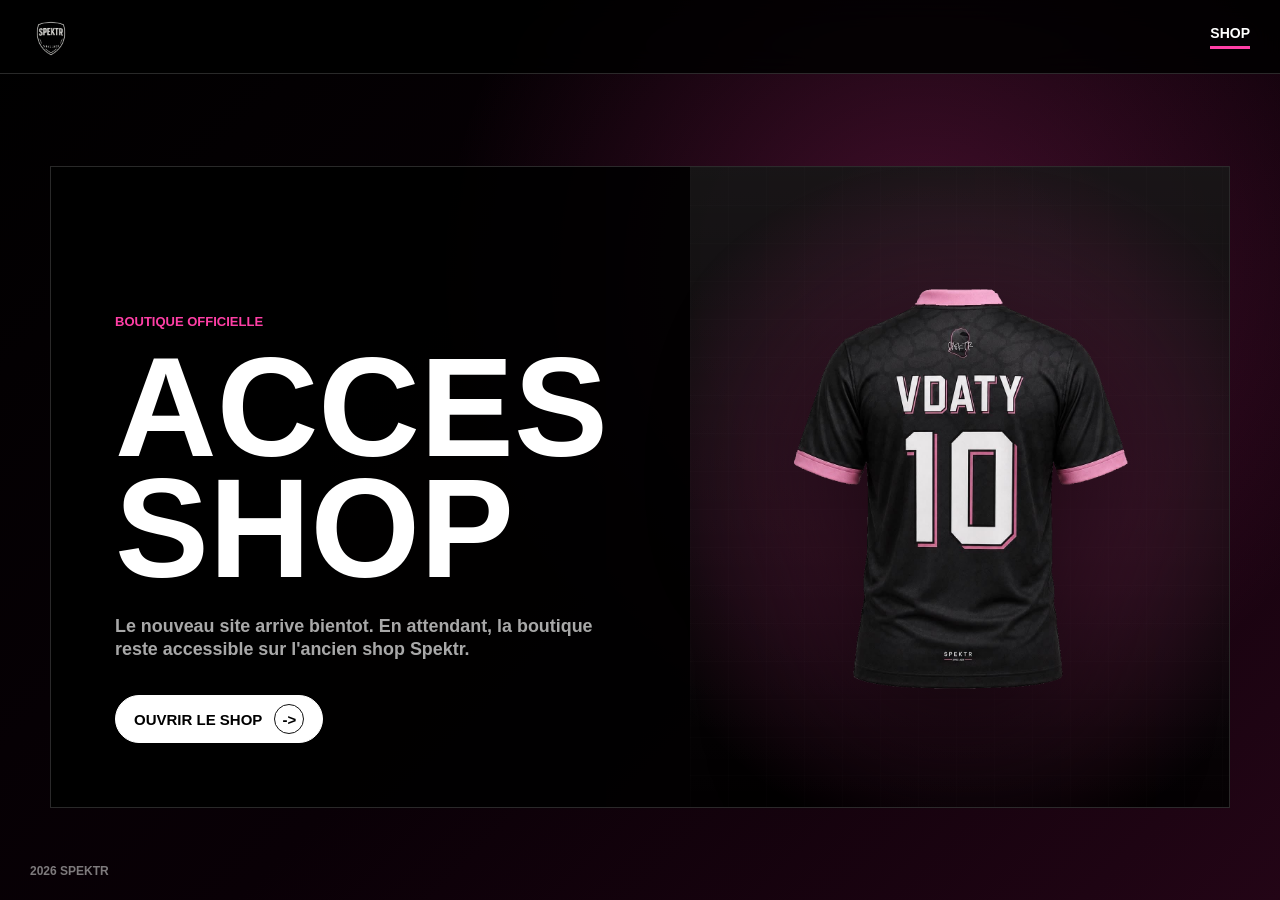
==== commit e46d8838: "Fix old shop access page" ====
--- a/ancienshop/index.html
+++ b/ancienshop/index.html
@@ -1,11 +1,239 @@
-﻿<!DOCTYPE html><html lang="fr" class="__className_ec6dc7"><head><meta charSet="utf-8"/><meta name="viewport" content="width=device-width, initial-scale=1"/><link rel="preload" href="/_next/static/media/62c97acc3aa63787-s.p.woff2" as="font" crossorigin="" type="font/woff2"/><link rel="preload" href="/_next/static/media/bd9b9909c3a641ff-s.p.woff2" as="font" crossorigin="" type="font/woff2"/><link rel="preload" as="image" href="/images/spektr_white.svg"/><link rel="stylesheet" href="/_next/static/css/047cc383cff7ec23.css" data-precedence="next"/><link rel="preload" as="script" fetchPriority="low" href="/_next/static/chunks/webpack-3ed6886b7ded15ca.js"/><script src="/_next/static/chunks/4bd1b696-228abaed6f1749da.js" async=""></script><script src="/_next/static/chunks/1517-22ab13bce0993a2b.js" async=""></script><script src="/_next/static/chunks/main-app-d9502c8ccb19a657.js" async=""></script><script src="/_next/static/chunks/1714-a28fc83919c38095.js" async=""></script><script src="/_next/static/chunks/7396-21986fa42b33cbc5.js" async=""></script><script src="/_next/static/chunks/app/layout-83814d7a6dbbcffb.js" async=""></script><script src="/_next/static/chunks/app/template-3751a6c96f3c4774.js" async=""></script><script src="/_next/static/chunks/6148-f8b46674f0fefeab.js" async=""></script><script src="/_next/static/chunks/7224-cb2bd4792cf5691c.js" async=""></script><script src="/_next/static/chunks/2752-1682dff32893568c.js" async=""></script><script src="/_next/static/chunks/3008-70e7ca899461b265.js" async=""></script><script src="/_next/static/chunks/app/shop/page-cfaad9ed8c8eed8b.js" async=""></script><meta name="next-size-adjust"/><title>Shop - Spektr</title><meta name="description" content="Spektr is an esport team based in France"/><script src="/_next/static/chunks/polyfills-42372ed130431b0a.js" noModule=""></script><style id="spektr-old-shop-nav-cleanup">nav a.nav-item:not([href="/ancienshop/"]), .mobile-menu a.nav-item:not([href="/ancienshop/"]){display:none!important}</style></head><body><nav class="hidden lg:flex items-center w-full"><div class="flex items-center w-1/4"><a href="/"><img src="/images/spektr_white.svg" alt="Logo" class="mx-10"/></a></div><div class="flex items-center w-2/4 justify-center space-x-6 tracking-widest"><a class="nav-item opacity-100 blur-0
-                  
-                " href="/presentation">PRÉSENTATION</a><a class="nav-item opacity-100 blur-0
-                  
-                " href="/joueurs">JOUEURS</a><a class="nav-item opacity-100 blur-0
-                  
-                " href="/staff">STAFF</a><a class="nav-item opacity-100 blur-0
-                  
-                " href="/partenaires">PARTENAIRES</a><a class="nav-item opacity-100 blur-0
-                  active
-                " href="/ancienshop/">SHOP</a></div></nav><div class="mobile-menu-sticky lg:hidden"><div class="relative"><div class="mobile-menu-button lg:hidden">MENU</div><div class="mobile-menu lg:hidden p-10"><div class="mt-10"></div><a href="/"><img src="/images/spektr_white.svg" alt="Logo" class="w-4/12 max-w-sm mx-auto"/></a><div class="flex flex-col items-center space-4"><a class="nav-item" href="/presentation">PRÉSENTATION</a><a class="nav-item" href="/joueurs">JOUEURS</a><a class="nav-item" href="/staff">STAFF</a><a class="nav-item" href="/partenaires">PARTENAIRES</a><a class="nav-item" href="/ancienshop/">SHOP</a></div></div></div></div><div><div id="main-content"><main style="opacity:0;transform:translateY(200px)"><div class="container mx-auto"><h1 class="page-title text-center mt-10 mb-10 lg:mt-0">NOS PRODUITS</h1><div class="grid grid-cols-1 gap-4 lg:grid-cols-2 mb-10"><div><div class="card-item-container py-3"><div class="text-3xl text-center text-white my-3">Maillot SPEKTR 2025</div><div class="text-3xl text-center text-white my-3">53<!-- -->€</div><div class="relative w-full max-w-md m-auto" role="region" aria-roledescription="carousel"><div class="overflow-hidden"><div class="flex -ml-4"><div role="group" aria-roledescription="slide" class="min-w-0 shrink-0 grow-0 basis-full pl-4"><div class=""><div class="p-6 pt-0 flex aspect-square items-center justify-center"><div class="relative w-full h-full cursor-zoom-in" type="button" aria-haspopup="dialog" aria-expanded="false" aria-controls="radix-:R5b37qutb:" data-state="closed"><img alt="" loading="lazy" decoding="async" data-nimg="fill" style="position:absolute;height:100%;width:100%;left:0;top:0;right:0;bottom:0;object-fit:contain;color:transparent" sizes="100vw" srcSet="https://cdn.sanity.io/images/20haesfz/production/8b33e52d4f8ef165f2548e2bca23bb3b95b7a81d-1500x1500.png?w=640&amp;q=100 640w, https://cdn.sanity.io/images/20haesfz/production/8b33e52d4f8ef165f2548e2bca23bb3b95b7a81d-1500x1500.png?w=750&amp;q=100 750w, https://cdn.sanity.io/images/20haesfz/production/8b33e52d4f8ef165f2548e2bca23bb3b95b7a81d-1500x1500.png?w=828&amp;q=100 828w, https://cdn.sanity.io/images/20haesfz/production/8b33e52d4f8ef165f2548e2bca23bb3b95b7a81d-1500x1500.png?w=1080&amp;q=100 1080w, https://cdn.sanity.io/images/20haesfz/production/8b33e52d4f8ef165f2548e2bca23bb3b95b7a81d-1500x1500.png?w=1200&amp;q=100 1200w, https://cdn.sanity.io/images/20haesfz/production/8b33e52d4f8ef165f2548e2bca23bb3b95b7a81d-1500x1500.png?w=1920&amp;q=100 1920w, https://cdn.sanity.io/images/20haesfz/production/8b33e52d4f8ef165f2548e2bca23bb3b95b7a81d-1500x1500.png?w=2048&amp;q=100 2048w, https://cdn.sanity.io/images/20haesfz/production/8b33e52d4f8ef165f2548e2bca23bb3b95b7a81d-1500x1500.png?w=3840&amp;q=100 3840w" src="https://cdn.sanity.io/images/20haesfz/production/8b33e52d4f8ef165f2548e2bca23bb3b95b7a81d-1500x1500.png?w=3840&amp;q=100"/></div></div></div></div><div role="group" aria-roledescription="slide" class="min-w-0 shrink-0 grow-0 basis-full pl-4"><div class=""><div class="p-6 pt-0 flex aspect-square items-center justify-center"><div class="relative w-full h-full cursor-zoom-in" type="button" aria-haspopup="dialog" aria-expanded="false" aria-controls="radix-:R9b37qutb:" data-state="closed"><img alt="" loading="lazy" decoding="async" data-nimg="fill" style="position:absolute;height:100%;width:100%;left:0;top:0;right:0;bottom:0;object-fit:contain;color:transparent" sizes="100vw" srcSet="https://cdn.sanity.io/images/20haesfz/production/bc0cddc5662c5fed7c9f1ccf57a81de4ddad4344-330x453.jpg?w=640&amp;q=100 640w, https://cdn.sanity.io/images/20haesfz/production/bc0cddc5662c5fed7c9f1ccf57a81de4ddad4344-330x453.jpg?w=750&amp;q=100 750w, https://cdn.sanity.io/images/20haesfz/production/bc0cddc5662c5fed7c9f1ccf57a81de4ddad4344-330x453.jpg?w=828&amp;q=100 828w, https://cdn.sanity.io/images/20haesfz/production/bc0cddc5662c5fed7c9f1ccf57a81de4ddad4344-330x453.jpg?w=1080&amp;q=100 1080w, https://cdn.sanity.io/images/20haesfz/production/bc0cddc5662c5fed7c9f1ccf57a81de4ddad4344-330x453.jpg?w=1200&amp;q=100 1200w, https://cdn.sanity.io/images/20haesfz/production/bc0cddc5662c5fed7c9f1ccf57a81de4ddad4344-330x453.jpg?w=1920&amp;q=100 1920w, https://cdn.sanity.io/images/20haesfz/production/bc0cddc5662c5fed7c9f1ccf57a81de4ddad4344-330x453.jpg?w=2048&amp;q=100 2048w, https://cdn.sanity.io/images/20haesfz/production/bc0cddc5662c5fed7c9f1ccf57a81de4ddad4344-330x453.jpg?w=3840&amp;q=100 3840w" src="https://cdn.sanity.io/images/20haesfz/production/bc0cddc5662c5fed7c9f1ccf57a81de4ddad4344-330x453.jpg?w=3840&amp;q=100"/></div></div></div></div></div></div><button class="inline-flex items-center justify-center gap-2 whitespace-nowrap text-sm font-medium transition-colors focus-visible:outline-none focus-visible:ring-1 focus-visible:ring-ring disabled:pointer-events-none disabled:opacity-50 [&amp;_svg]:pointer-events-none [&amp;_svg]:size-4 [&amp;_svg]:shrink-0 border border-input bg-background shadow-sm hover:bg-accent hover:text-accent-foreground absolute h-8 w-8 rounded-full left-2 top-1/2 -translate-y-1/2" disabled=""><svg xmlns="http://www.w3.org/2000/svg" width="24" height="24" viewBox="0 0 24 24" fill="none" stroke="currentColor" stroke-width="2" stroke-linecap="round" stroke-linejoin="round" class="lucide lucide-arrow-left h-4 w-4"><path d="m12 19-7-7 7-7"></path><path d="M19 12H5"></path></svg><span class="sr-only">Previous slide</span></button><button class="inline-flex items-center justify-center gap-2 whitespace-nowrap text-sm font-medium transition-colors focus-visible:outline-none focus-visible:ring-1 focus-visible:ring-ring disabled:pointer-events-none disabled:opacity-50 [&amp;_svg]:pointer-events-none [&amp;_svg]:size-4 [&amp;_svg]:shrink-0 border border-input bg-background shadow-sm hover:bg-accent hover:text-accent-foreground absolute h-8 w-8 rounded-full right-2 top-1/2 -translate-y-1/2" disabled=""><svg xmlns="http://www.w3.org/2000/svg" width="24" height="24" viewBox="0 0 24 24" fill="none" stroke="currentColor" stroke-width="2" stroke-linecap="round" stroke-linejoin="round" class="lucide lucide-arrow-right h-4 w-4"><path d="M5 12h14"></path><path d="m12 5 7 7-7 7"></path></svg><span class="sr-only">Next slide</span></button></div><div class="panel-button-container flex justify-center"><button class="text-center">Commander</button></div></div></div><div><div class="card-item-container py-3"><div class="text-3xl text-center text-white my-3">T-SHIRT SILENCE</div><div class="text-3xl text-center text-white my-3">30<!-- -->€</div><div class="relative w-full max-w-md m-auto" role="region" aria-roledescription="carousel"><div class="overflow-hidden"><div class="flex -ml-4"><div role="group" aria-roledescription="slide" class="min-w-0 shrink-0 grow-0 basis-full pl-4"><div class=""><div class="p-6 pt-0 flex aspect-square items-center justify-center"><div class="relative w-full h-full cursor-zoom-in" type="button" aria-haspopup="dialog" aria-expanded="false" aria-controls="radix-:R5b57qutb:" data-state="closed"><img alt="" loading="lazy" decoding="async" data-nimg="fill" style="position:absolute;height:100%;width:100%;left:0;top:0;right:0;bottom:0;object-fit:contain;color:transparent" sizes="100vw" srcSet="https://cdn.sanity.io/images/20haesfz/production/eb9a595aa1c67be99d79fb8e2545c44c13f10d95-1080x1080.png?w=640&amp;q=100 640w, https://cdn.sanity.io/images/20haesfz/production/eb9a595aa1c67be99d79fb8e2545c44c13f10d95-1080x1080.png?w=750&amp;q=100 750w, https://cdn.sanity.io/images/20haesfz/production/eb9a595aa1c67be99d79fb8e2545c44c13f10d95-1080x1080.png?w=828&amp;q=100 828w, https://cdn.sanity.io/images/20haesfz/production/eb9a595aa1c67be99d79fb8e2545c44c13f10d95-1080x1080.png?w=1080&amp;q=100 1080w, https://cdn.sanity.io/images/20haesfz/production/eb9a595aa1c67be99d79fb8e2545c44c13f10d95-1080x1080.png?w=1200&amp;q=100 1200w, https://cdn.sanity.io/images/20haesfz/production/eb9a595aa1c67be99d79fb8e2545c44c13f10d95-1080x1080.png?w=1920&amp;q=100 1920w, https://cdn.sanity.io/images/20haesfz/production/eb9a595aa1c67be99d79fb8e2545c44c13f10d95-1080x1080.png?w=2048&amp;q=100 2048w, https://cdn.sanity.io/images/20haesfz/production/eb9a595aa1c67be99d79fb8e2545c44c13f10d95-1080x1080.png?w=3840&amp;q=100 3840w" src="https://cdn.sanity.io/images/20haesfz/production/eb9a595aa1c67be99d79fb8e2545c44c13f10d95-1080x1080.png?w=3840&amp;q=100"/></div></div></div></div><div role="group" aria-roledescription="slide" class="min-w-0 shrink-0 grow-0 basis-full pl-4"><div class=""><div class="p-6 pt-0 flex aspect-square items-center justify-center"><div class="relative w-full h-full cursor-zoom-in" type="button" aria-haspopup="dialog" aria-expanded="false" aria-controls="radix-:R9b57qutb:" data-state="closed"><img alt="" loading="lazy" decoding="async" data-nimg="fill" style="position:absolute;height:100%;width:100%;left:0;top:0;right:0;bottom:0;object-fit:contain;color:transparent" sizes="100vw" srcSet="https://cdn.sanity.io/images/20haesfz/production/5e3a9183267b3b522167d00857cad3d9e3ea460e-1024x1024.png?w=640&amp;q=100 640w, https://cdn.sanity.io/images/20haesfz/production/5e3a9183267b3b522167d00857cad3d9e3ea460e-1024x1024.png?w=750&amp;q=100 750w, https://cdn.sanity.io/images/20haesfz/production/5e3a9183267b3b522167d00857cad3d9e3ea460e-1024x1024.png?w=828&amp;q=100 828w, https://cdn.sanity.io/images/20haesfz/production/5e3a9183267b3b522167d00857cad3d9e3ea460e-1024x1024.png?w=1080&amp;q=100 1080w, https://cdn.sanity.io/images/20haesfz/production/5e3a9183267b3b522167d00857cad3d9e3ea460e-1024x1024.png?w=1200&amp;q=100 1200w, https://cdn.sanity.io/images/20haesfz/production/5e3a9183267b3b522167d00857cad3d9e3ea460e-1024x1024.png?w=1920&amp;q=100 1920w, https://cdn.sanity.io/images/20haesfz/production/5e3a9183267b3b522167d00857cad3d9e3ea460e-1024x1024.png?w=2048&amp;q=100 2048w, https://cdn.sanity.io/images/20haesfz/production/5e3a9183267b3b522167d00857cad3d9e3ea460e-1024x1024.png?w=3840&amp;q=100 3840w" src="https://cdn.sanity.io/images/20haesfz/production/5e3a9183267b3b522167d00857cad3d9e3ea460e-1024x1024.png?w=3840&amp;q=100"/></div></div></div></div></div></div><button class="inline-flex items-center justify-center gap-2 whitespace-nowrap text-sm font-medium transition-colors focus-visible:outline-none focus-visible:ring-1 focus-visible:ring-ring disabled:pointer-events-none disabled:opacity-50 [&amp;_svg]:pointer-events-none [&amp;_svg]:size-4 [&amp;_svg]:shrink-0 border border-input bg-background shadow-sm hover:bg-accent hover:text-accent-foreground absolute h-8 w-8 rounded-full left-2 top-1/2 -translate-y-1/2" disabled=""><svg xmlns="http://www.w3.org/2000/svg" width="24" height="24" viewBox="0 0 24 24" fill="none" stroke="currentColor" stroke-width="2" stroke-linecap="round" stroke-linejoin="round" class="lucide lucide-arrow-left h-4 w-4"><path d="m12 19-7-7 7-7"></path><path d="M19 12H5"></path></svg><span class="sr-only">Previous slide</span></button><button class="inline-flex items-center justify-center gap-2 whitespace-nowrap text-sm font-medium transition-colors focus-visible:outline-none focus-visible:ring-1 focus-visible:ring-ring disabled:pointer-events-none disabled:opacity-50 [&amp;_svg]:pointer-events-none [&amp;_svg]:size-4 [&amp;_svg]:shrink-0 border border-input bg-background shadow-sm hover:bg-accent hover:text-accent-foreground absolute h-8 w-8 rounded-full right-2 top-1/2 -translate-y-1/2" disabled=""><svg xmlns="http://www.w3.org/2000/svg" width="24" height="24" viewBox="0 0 24 24" fill="none" stroke="currentColor" stroke-width="2" stroke-linecap="round" stroke-linejoin="round" class="lucide lucide-arrow-right h-4 w-4"><path d="M5 12h14"></path><path d="m12 5 7 7-7 7"></path></svg><span class="sr-only">Next slide</span></button></div><div class="panel-button-container flex justify-center"><button class="text-center">Commander</button></div></div></div><div><div class="card-item-container py-3"><div class="text-3xl text-center text-white my-3">MAILLOT SPEKTR 2026</div><div class="text-3xl text-center text-white my-3">53<!-- -->€</div><div class="relative w-full max-w-md m-auto" role="region" aria-roledescription="carousel"><div class="overflow-hidden"><div class="flex -ml-4"><div role="group" aria-roledescription="slide" class="min-w-0 shrink-0 grow-0 basis-full pl-4"><div class=""><div class="p-6 pt-0 flex aspect-square items-center justify-center"><div class="relative w-full h-full cursor-zoom-in" type="button" aria-haspopup="dialog" aria-expanded="false" aria-controls="radix-:R5b77qutb:" data-state="closed"><img alt="" loading="lazy" decoding="async" data-nimg="fill" style="position:absolute;height:100%;width:100%;left:0;top:0;right:0;bottom:0;object-fit:contain;color:transparent" sizes="100vw" srcSet="https://cdn.sanity.io/images/20haesfz/production/2e2a37db9480431988db34992188db672c554433-466x536.png?w=640&amp;q=100 640w, https://cdn.sanity.io/images/20haesfz/production/2e2a37db9480431988db34992188db672c554433-466x536.png?w=750&amp;q=100 750w, https://cdn.sanity.io/images/20haesfz/production/2e2a37db9480431988db34992188db672c554433-466x536.png?w=828&amp;q=100 828w, https://cdn.sanity.io/images/20haesfz/production/2e2a37db9480431988db34992188db672c554433-466x536.png?w=1080&amp;q=100 1080w, https://cdn.sanity.io/images/20haesfz/production/2e2a37db9480431988db34992188db672c554433-466x536.png?w=1200&amp;q=100 1200w, https://cdn.sanity.io/images/20haesfz/production/2e2a37db9480431988db34992188db672c554433-466x536.png?w=1920&amp;q=100 1920w, https://cdn.sanity.io/images/20haesfz/production/2e2a37db9480431988db34992188db672c554433-466x536.png?w=2048&amp;q=100 2048w, https://cdn.sanity.io/images/20haesfz/production/2e2a37db9480431988db34992188db672c554433-466x536.png?w=3840&amp;q=100 3840w" src="https://cdn.sanity.io/images/20haesfz/production/2e2a37db9480431988db34992188db672c554433-466x536.png?w=3840&amp;q=100"/></div></div></div></div><div role="group" aria-roledescription="slide" class="min-w-0 shrink-0 grow-0 basis-full pl-4"><div class=""><div class="p-6 pt-0 flex aspect-square items-center justify-center"><div class="relative w-full h-full cursor-zoom-in" type="button" aria-haspopup="dialog" aria-expanded="false" aria-controls="radix-:R9b77qutb:" data-state="closed"><img alt="" loading="lazy" decoding="async" data-nimg="fill" style="position:absolute;height:100%;width:100%;left:0;top:0;right:0;bottom:0;object-fit:contain;color:transparent" sizes="100vw" srcSet="https://cdn.sanity.io/images/20haesfz/production/4eee515d3eab97872622b8fa129a0cd4de5b538f-481x519.png?w=640&amp;q=100 640w, https://cdn.sanity.io/images/20haesfz/production/4eee515d3eab97872622b8fa129a0cd4de5b538f-481x519.png?w=750&amp;q=100 750w, https://cdn.sanity.io/images/20haesfz/production/4eee515d3eab97872622b8fa129a0cd4de5b538f-481x519.png?w=828&amp;q=100 828w, https://cdn.sanity.io/images/20haesfz/production/4eee515d3eab97872622b8fa129a0cd4de5b538f-481x519.png?w=1080&amp;q=100 1080w, https://cdn.sanity.io/images/20haesfz/production/4eee515d3eab97872622b8fa129a0cd4de5b538f-481x519.png?w=1200&amp;q=100 1200w, https://cdn.sanity.io/images/20haesfz/production/4eee515d3eab97872622b8fa129a0cd4de5b538f-481x519.png?w=1920&amp;q=100 1920w, https://cdn.sanity.io/images/20haesfz/production/4eee515d3eab97872622b8fa129a0cd4de5b538f-481x519.png?w=2048&amp;q=100 2048w, https://cdn.sanity.io/images/20haesfz/production/4eee515d3eab97872622b8fa129a0cd4de5b538f-481x519.png?w=3840&amp;q=100 3840w" src="https://cdn.sanity.io/images/20haesfz/production/4eee515d3eab97872622b8fa129a0cd4de5b538f-481x519.png?w=3840&amp;q=100"/></div></div></div></div><div role="group" aria-roledescription="slide" class="min-w-0 shrink-0 grow-0 basis-full pl-4"><div class=""><div class="p-6 pt-0 flex aspect-square items-center justify-center"><div class="relative w-full h-full cursor-zoom-in" type="button" aria-haspopup="dialog" aria-expanded="false" aria-controls="radix-:Rdb77qutb:" data-state="closed"><img alt="" loading="lazy" decoding="async" data-nimg="fill" style="position:absolute;height:100%;width:100%;left:0;top:0;right:0;bottom:0;object-fit:contain;color:transparent" sizes="100vw" srcSet="https://cdn.sanity.io/images/20haesfz/production/6afc70b79620e664313333e9ad4f8121a999a54b-768x1376.jpg?w=640&amp;q=100 640w, https://cdn.sanity.io/images/20haesfz/production/6afc70b79620e664313333e9ad4f8121a999a54b-768x1376.jpg?w=750&amp;q=100 750w, https://cdn.sanity.io/images/20haesfz/production/6afc70b79620e664313333e9ad4f8121a999a54b-768x1376.jpg?w=828&amp;q=100 828w, https://cdn.sanity.io/images/20haesfz/production/6afc70b79620e664313333e9ad4f8121a999a54b-768x1376.jpg?w=1080&amp;q=100 1080w, https://cdn.sanity.io/images/20haesfz/production/6afc70b79620e664313333e9ad4f8121a999a54b-768x1376.jpg?w=1200&amp;q=100 1200w, https://cdn.sanity.io/images/20haesfz/production/6afc70b79620e664313333e9ad4f8121a999a54b-768x1376.jpg?w=1920&amp;q=100 1920w, https://cdn.sanity.io/images/20haesfz/production/6afc70b79620e664313333e9ad4f8121a999a54b-768x1376.jpg?w=2048&amp;q=100 2048w, https://cdn.sanity.io/images/20haesfz/production/6afc70b79620e664313333e9ad4f8121a999a54b-768x1376.jpg?w=3840&amp;q=100 3840w" src="https://cdn.sanity.io/images/20haesfz/production/6afc70b79620e664313333e9ad4f8121a999a54b-768x1376.jpg?w=3840&amp;q=100"/></div></div></div></div><div role="group" aria-roledescription="slide" class="min-w-0 shrink-0 grow-0 basis-full pl-4"><div class=""><div class="p-6 pt-0 flex aspect-square items-center justify-center"><div class="relative w-full h-full cursor-zoom-in" type="button" aria-haspopup="dialog" aria-expanded="false" aria-controls="radix-:Rhb77qutb:" data-state="closed"><img alt="" loading="lazy" decoding="async" data-nimg="fill" style="position:absolute;height:100%;width:100%;left:0;top:0;right:0;bottom:0;object-fit:contain;color:transparent" sizes="100vw" srcSet="https://cdn.sanity.io/images/20haesfz/production/78197a348f0ce3ab53ddc802eea4837c94996ac2-2048x2048.png?w=640&amp;q=100 640w, https://cdn.sanity.io/images/20haesfz/production/78197a348f0ce3ab53ddc802eea4837c94996ac2-2048x2048.png?w=750&amp;q=100 750w, https://cdn.sanity.io/images/20haesfz/production/78197a348f0ce3ab53ddc802eea4837c94996ac2-2048x2048.png?w=828&amp;q=100 828w, https://cdn.sanity.io/images/20haesfz/production/78197a348f0ce3ab53ddc802eea4837c94996ac2-2048x2048.png?w=1080&amp;q=100 1080w, https://cdn.sanity.io/images/20haesfz/production/78197a348f0ce3ab53ddc802eea4837c94996ac2-2048x2048.png?w=1200&amp;q=100 1200w, https://cdn.sanity.io/images/20haesfz/production/78197a348f0ce3ab53ddc802eea4837c94996ac2-2048x2048.png?w=1920&amp;q=100 1920w, https://cdn.sanity.io/images/20haesfz/production/78197a348f0ce3ab53ddc802eea4837c94996ac2-2048x2048.png?w=2048&amp;q=100 2048w, https://cdn.sanity.io/images/20haesfz/production/78197a348f0ce3ab53ddc802eea4837c94996ac2-2048x2048.png?w=3840&amp;q=100 3840w" src="https://cdn.sanity.io/images/20haesfz/production/78197a348f0ce3ab53ddc802eea4837c94996ac2-2048x2048.png?w=3840&amp;q=100"/></div></div></div></div></div></div><button class="inline-flex items-center justify-center gap-2 whitespace-nowrap text-sm font-medium transition-colors focus-visible:outline-none focus-visible:ring-1 focus-visible:ring-ring disabled:pointer-events-none disabled:opacity-50 [&amp;_svg]:pointer-events-none [&amp;_svg]:size-4 [&amp;_svg]:shrink-0 border border-input bg-background shadow-sm hover:bg-accent hover:text-accent-foreground absolute h-8 w-8 rounded-full left-2 top-1/2 -translate-y-1/2" disabled=""><svg xmlns="http://www.w3.org/2000/svg" width="24" height="24" viewBox="0 0 24 24" fill="none" stroke="currentColor" stroke-width="2" stroke-linecap="round" stroke-linejoin="round" class="lucide lucide-arrow-left h-4 w-4"><path d="m12 19-7-7 7-7"></path><path d="M19 12H5"></path></svg><span class="sr-only">Previous slide</span></button><button class="inline-flex items-center justify-center gap-2 whitespace-nowrap text-sm font-medium transition-colors focus-visible:outline-none focus-visible:ring-1 focus-visible:ring-ring disabled:pointer-events-none disabled:opacity-50 [&amp;_svg]:pointer-events-none [&amp;_svg]:size-4 [&amp;_svg]:shrink-0 border border-input bg-background shadow-sm hover:bg-accent hover:text-accent-foreground absolute h-8 w-8 rounded-full right-2 top-1/2 -translate-y-1/2" disabled=""><svg xmlns="http://www.w3.org/2000/svg" width="24" height="24" viewBox="0 0 24 24" fill="none" stroke="currentColor" stroke-width="2" stroke-linecap="round" stroke-linejoin="round" class="lucide lucide-arrow-right h-4 w-4"><path d="M5 12h14"></path><path d="m12 5 7 7-7 7"></path></svg><span class="sr-only">Next slide</span></button></div><div class="panel-button-container flex justify-center"><button class="text-center">Commander</button></div></div></div><div><div class="card-item-container py-3"><div class="text-3xl text-center text-white my-3">PRO-KIT SPEKTR</div><div class="text-3xl text-center text-white my-3">75<!-- -->€</div><div class="relative w-full max-w-md m-auto" role="region" aria-roledescription="carousel"><div class="overflow-hidden"><div class="flex -ml-4"><div role="group" aria-roledescription="slide" class="min-w-0 shrink-0 grow-0 basis-full pl-4"><div class=""><div class="p-6 pt-0 flex aspect-square items-center justify-center"><div class="relative w-full h-full cursor-zoom-in" type="button" aria-haspopup="dialog" aria-expanded="false" aria-controls="radix-:R5b97qutb:" data-state="closed"><img alt="" loading="lazy" decoding="async" data-nimg="fill" style="position:absolute;height:100%;width:100%;left:0;top:0;right:0;bottom:0;object-fit:contain;color:transparent" sizes="100vw" srcSet="https://cdn.sanity.io/images/20haesfz/production/05d3704353d02b3fee50ae102b1d0b7dfae21d46-1560x1560.png?w=640&amp;q=100 640w, https://cdn.sanity.io/images/20haesfz/production/05d3704353d02b3fee50ae102b1d0b7dfae21d46-1560x1560.png?w=750&amp;q=100 750w, https://cdn.sanity.io/images/20haesfz/production/05d3704353d02b3fee50ae102b1d0b7dfae21d46-1560x1560.png?w=828&amp;q=100 828w, https://cdn.sanity.io/images/20haesfz/production/05d3704353d02b3fee50ae102b1d0b7dfae21d46-1560x1560.png?w=1080&amp;q=100 1080w, https://cdn.sanity.io/images/20haesfz/production/05d3704353d02b3fee50ae102b1d0b7dfae21d46-1560x1560.png?w=1200&amp;q=100 1200w, https://cdn.sanity.io/images/20haesfz/production/05d3704353d02b3fee50ae102b1d0b7dfae21d46-1560x1560.png?w=1920&amp;q=100 1920w, https://cdn.sanity.io/images/20haesfz/production/05d3704353d02b3fee50ae102b1d0b7dfae21d46-1560x1560.png?w=2048&amp;q=100 2048w, https://cdn.sanity.io/images/20haesfz/production/05d3704353d02b3fee50ae102b1d0b7dfae21d46-1560x1560.png?w=3840&amp;q=100 3840w" src="https://cdn.sanity.io/images/20haesfz/production/05d3704353d02b3fee50ae102b1d0b7dfae21d46-1560x1560.png?w=3840&amp;q=100"/></div></div></div></div></div></div><button class="inline-flex items-center justify-center gap-2 whitespace-nowrap text-sm font-medium transition-colors focus-visible:outline-none focus-visible:ring-1 focus-visible:ring-ring disabled:pointer-events-none disabled:opacity-50 [&amp;_svg]:pointer-events-none [&amp;_svg]:size-4 [&amp;_svg]:shrink-0 border border-input bg-background shadow-sm hover:bg-accent hover:text-accent-foreground absolute h-8 w-8 rounded-full left-2 top-1/2 -translate-y-1/2" disabled=""><svg xmlns="http://www.w3.org/2000/svg" width="24" height="24" viewBox="0 0 24 24" fill="none" stroke="currentColor" stroke-width="2" stroke-linecap="round" stroke-linejoin="round" class="lucide lucide-arrow-left h-4 w-4"><path d="m12 19-7-7 7-7"></path><path d="M19 12H5"></path></svg><span class="sr-only">Previous slide</span></button><button class="inline-flex items-center justify-center gap-2 whitespace-nowrap text-sm font-medium transition-colors focus-visible:outline-none focus-visible:ring-1 focus-visible:ring-ring disabled:pointer-events-none disabled:opacity-50 [&amp;_svg]:pointer-events-none [&amp;_svg]:size-4 [&amp;_svg]:shrink-0 border border-input bg-background shadow-sm hover:bg-accent hover:text-accent-foreground absolute h-8 w-8 rounded-full right-2 top-1/2 -translate-y-1/2" disabled=""><svg xmlns="http://www.w3.org/2000/svg" width="24" height="24" viewBox="0 0 24 24" fill="none" stroke="currentColor" stroke-width="2" stroke-linecap="round" stroke-linejoin="round" class="lucide lucide-arrow-right h-4 w-4"><path d="M5 12h14"></path><path d="m12 5 7 7-7 7"></path></svg><span class="sr-only">Next slide</span></button></div><div class="panel-button-container flex justify-center"><button class="text-center">Commander</button></div></div></div><div><div class="card-item-container py-3"><div class="text-3xl text-center text-white my-3">T-SHIRT BIG MONEY TALK</div><div class="text-3xl text-center text-white my-3">30<!-- -->€</div><div class="relative w-full max-w-md m-auto" role="region" aria-roledescription="carousel"><div class="overflow-hidden"><div class="flex -ml-4"><div role="group" aria-roledescription="slide" class="min-w-0 shrink-0 grow-0 basis-full pl-4"><div class=""><div class="p-6 pt-0 flex aspect-square items-center justify-center"><div class="relative w-full h-full cursor-zoom-in" type="button" aria-haspopup="dialog" aria-expanded="false" aria-controls="radix-:R5bb7qutb:" data-state="closed"><img alt="" loading="lazy" decoding="async" data-nimg="fill" style="position:absolute;height:100%;width:100%;left:0;top:0;right:0;bottom:0;object-fit:contain;color:transparent" sizes="100vw" srcSet="https://cdn.sanity.io/images/20haesfz/production/384bb28b1d264aaab2fb481099e78e38e10f5e69-1024x1536.png?w=640&amp;q=100 640w, https://cdn.sanity.io/images/20haesfz/production/384bb28b1d264aaab2fb481099e78e38e10f5e69-1024x1536.png?w=750&amp;q=100 750w, https://cdn.sanity.io/images/20haesfz/production/384bb28b1d264aaab2fb481099e78e38e10f5e69-1024x1536.png?w=828&amp;q=100 828w, https://cdn.sanity.io/images/20haesfz/production/384bb28b1d264aaab2fb481099e78e38e10f5e69-1024x1536.png?w=1080&amp;q=100 1080w, https://cdn.sanity.io/images/20haesfz/production/384bb28b1d264aaab2fb481099e78e38e10f5e69-1024x1536.png?w=1200&amp;q=100 1200w, https://cdn.sanity.io/images/20haesfz/production/384bb28b1d264aaab2fb481099e78e38e10f5e69-1024x1536.png?w=1920&amp;q=100 1920w, https://cdn.sanity.io/images/20haesfz/production/384bb28b1d264aaab2fb481099e78e38e10f5e69-1024x1536.png?w=2048&amp;q=100 2048w, https://cdn.sanity.io/images/20haesfz/production/384bb28b1d264aaab2fb481099e78e38e10f5e69-1024x1536.png?w=3840&amp;q=100 3840w" src="https://cdn.sanity.io/images/20haesfz/production/384bb28b1d264aaab2fb481099e78e38e10f5e69-1024x1536.png?w=3840&amp;q=100"/></div></div></div></div></div></div><button class="inline-flex items-center justify-center gap-2 whitespace-nowrap text-sm font-medium transition-colors focus-visible:outline-none focus-visible:ring-1 focus-visible:ring-ring disabled:pointer-events-none disabled:opacity-50 [&amp;_svg]:pointer-events-none [&amp;_svg]:size-4 [&amp;_svg]:shrink-0 border border-input bg-background shadow-sm hover:bg-accent hover:text-accent-foreground absolute h-8 w-8 rounded-full left-2 top-1/2 -translate-y-1/2" disabled=""><svg xmlns="http://www.w3.org/2000/svg" width="24" height="24" viewBox="0 0 24 24" fill="none" stroke="currentColor" stroke-width="2" stroke-linecap="round" stroke-linejoin="round" class="lucide lucide-arrow-left h-4 w-4"><path d="m12 19-7-7 7-7"></path><path d="M19 12H5"></path></svg><span class="sr-only">Previous slide</span></button><button class="inline-flex items-center justify-center gap-2 whitespace-nowrap text-sm font-medium transition-colors focus-visible:outline-none focus-visible:ring-1 focus-visible:ring-ring disabled:pointer-events-none disabled:opacity-50 [&amp;_svg]:pointer-events-none [&amp;_svg]:size-4 [&amp;_svg]:shrink-0 border border-input bg-background shadow-sm hover:bg-accent hover:text-accent-foreground absolute h-8 w-8 rounded-full right-2 top-1/2 -translate-y-1/2" disabled=""><svg xmlns="http://www.w3.org/2000/svg" width="24" height="24" viewBox="0 0 24 24" fill="none" stroke="currentColor" stroke-width="2" stroke-linecap="round" stroke-linejoin="round" class="lucide lucide-arrow-right h-4 w-4"><path d="M5 12h14"></path><path d="m12 5 7 7-7 7"></path></svg><span class="sr-only">Next slide</span></button></div><div class="panel-button-container flex justify-center"><button class="text-center">Commander</button></div></div></div><div><div class="card-item-container py-3"><div class="text-3xl text-center text-white my-3">HOODIES SIGNATURE</div><div class="text-3xl text-center text-white my-3">70<!-- -->€</div><div class="relative w-full max-w-md m-auto" role="region" aria-roledescription="carousel"><div class="overflow-hidden"><div class="flex -ml-4"><div role="group" aria-roledescription="slide" class="min-w-0 shrink-0 grow-0 basis-full pl-4"><div class=""><div class="p-6 pt-0 flex aspect-square items-center justify-center"><div class="relative w-full h-full cursor-zoom-in" type="button" aria-haspopup="dialog" aria-expanded="false" aria-controls="radix-:R5bd7qutb:" data-state="closed"><img alt="" loading="lazy" decoding="async" data-nimg="fill" style="position:absolute;height:100%;width:100%;left:0;top:0;right:0;bottom:0;object-fit:contain;color:transparent" sizes="100vw" srcSet="https://cdn.sanity.io/images/20haesfz/production/703dd8d10962495c152d423db6f49c2ffb34799f-4672x7008.jpg?w=640&amp;q=100 640w, https://cdn.sanity.io/images/20haesfz/production/703dd8d10962495c152d423db6f49c2ffb34799f-4672x7008.jpg?w=750&amp;q=100 750w, https://cdn.sanity.io/images/20haesfz/production/703dd8d10962495c152d423db6f49c2ffb34799f-4672x7008.jpg?w=828&amp;q=100 828w, https://cdn.sanity.io/images/20haesfz/production/703dd8d10962495c152d423db6f49c2ffb34799f-4672x7008.jpg?w=1080&amp;q=100 1080w, https://cdn.sanity.io/images/20haesfz/production/703dd8d10962495c152d423db6f49c2ffb34799f-4672x7008.jpg?w=1200&amp;q=100 1200w, https://cdn.sanity.io/images/20haesfz/production/703dd8d10962495c152d423db6f49c2ffb34799f-4672x7008.jpg?w=1920&amp;q=100 1920w, https://cdn.sanity.io/images/20haesfz/production/703dd8d10962495c152d423db6f49c2ffb34799f-4672x7008.jpg?w=2048&amp;q=100 2048w, https://cdn.sanity.io/images/20haesfz/production/703dd8d10962495c152d423db6f49c2ffb34799f-4672x7008.jpg?w=3840&amp;q=100 3840w" src="https://cdn.sanity.io/images/20haesfz/production/703dd8d10962495c152d423db6f49c2ffb34799f-4672x7008.jpg?w=3840&amp;q=100"/></div></div></div></div><div role="group" aria-roledescription="slide" class="min-w-0 shrink-0 grow-0 basis-full pl-4"><div class=""><div class="p-6 pt-0 flex aspect-square items-center justify-center"><div class="relative w-full h-full cursor-zoom-in" type="button" aria-haspopup="dialog" aria-expanded="false" aria-controls="radix-:R9bd7qutb:" data-state="closed"><img alt="" loading="lazy" decoding="async" data-nimg="fill" style="position:absolute;height:100%;width:100%;left:0;top:0;right:0;bottom:0;object-fit:contain;color:transparent" sizes="100vw" srcSet="https://cdn.sanity.io/images/20haesfz/production/d503d782c1cd46ceea712da5cd14d85519637c70-4362x6543.jpg?w=640&amp;q=100 640w, https://cdn.sanity.io/images/20haesfz/production/d503d782c1cd46ceea712da5cd14d85519637c70-4362x6543.jpg?w=750&amp;q=100 750w, https://cdn.sanity.io/images/20haesfz/production/d503d782c1cd46ceea712da5cd14d85519637c70-4362x6543.jpg?w=828&amp;q=100 828w, https://cdn.sanity.io/images/20haesfz/production/d503d782c1cd46ceea712da5cd14d85519637c70-4362x6543.jpg?w=1080&amp;q=100 1080w, https://cdn.sanity.io/images/20haesfz/production/d503d782c1cd46ceea712da5cd14d85519637c70-4362x6543.jpg?w=1200&amp;q=100 1200w, https://cdn.sanity.io/images/20haesfz/production/d503d782c1cd46ceea712da5cd14d85519637c70-4362x6543.jpg?w=1920&amp;q=100 1920w, https://cdn.sanity.io/images/20haesfz/production/d503d782c1cd46ceea712da5cd14d85519637c70-4362x6543.jpg?w=2048&amp;q=100 2048w, https://cdn.sanity.io/images/20haesfz/production/d503d782c1cd46ceea712da5cd14d85519637c70-4362x6543.jpg?w=3840&amp;q=100 3840w" src="https://cdn.sanity.io/images/20haesfz/production/d503d782c1cd46ceea712da5cd14d85519637c70-4362x6543.jpg?w=3840&amp;q=100"/></div></div></div></div></div></div><button class="inline-flex items-center justify-center gap-2 whitespace-nowrap text-sm font-medium transition-colors focus-visible:outline-none focus-visible:ring-1 focus-visible:ring-ring disabled:pointer-events-none disabled:opacity-50 [&amp;_svg]:pointer-events-none [&amp;_svg]:size-4 [&amp;_svg]:shrink-0 border border-input bg-background shadow-sm hover:bg-accent hover:text-accent-foreground absolute h-8 w-8 rounded-full left-2 top-1/2 -translate-y-1/2" disabled=""><svg xmlns="http://www.w3.org/2000/svg" width="24" height="24" viewBox="0 0 24 24" fill="none" stroke="currentColor" stroke-width="2" stroke-linecap="round" stroke-linejoin="round" class="lucide lucide-arrow-left h-4 w-4"><path d="m12 19-7-7 7-7"></path><path d="M19 12H5"></path></svg><span class="sr-only">Previous slide</span></button><button class="inline-flex items-center justify-center gap-2 whitespace-nowrap text-sm font-medium transition-colors focus-visible:outline-none focus-visible:ring-1 focus-visible:ring-ring disabled:pointer-events-none disabled:opacity-50 [&amp;_svg]:pointer-events-none [&amp;_svg]:size-4 [&amp;_svg]:shrink-0 border border-input bg-background shadow-sm hover:bg-accent hover:text-accent-foreground absolute h-8 w-8 rounded-full right-2 top-1/2 -translate-y-1/2" disabled=""><svg xmlns="http://www.w3.org/2000/svg" width="24" height="24" viewBox="0 0 24 24" fill="none" stroke="currentColor" stroke-width="2" stroke-linecap="round" stroke-linejoin="round" class="lucide lucide-arrow-right h-4 w-4"><path d="M5 12h14"></path><path d="m12 5 7 7-7 7"></path></svg><span class="sr-only">Next slide</span></button></div><div class="panel-button-container flex justify-center"><button class="text-center">Commander</button></div></div></div><div><div class="card-item-container py-3"><div class="text-3xl text-center text-white my-3">T-SHIRT OVERSIZE SPEKTR</div><div class="text-3xl text-center text-white my-3">30<!-- -->€</div><div class="relative w-full max-w-md m-auto" role="region" aria-roledescription="carousel"><div class="overflow-hidden"><div class="flex -ml-4"><div role="group" aria-roledescription="slide" class="min-w-0 shrink-0 grow-0 basis-full pl-4"><div class=""><div class="p-6 pt-0 flex aspect-square items-center justify-center"><div class="relative w-full h-full cursor-zoom-in" type="button" aria-haspopup="dialog" aria-expanded="false" aria-controls="radix-:R5bf7qutb:" data-state="closed"><img alt="" loading="lazy" decoding="async" data-nimg="fill" style="position:absolute;height:100%;width:100%;left:0;top:0;right:0;bottom:0;object-fit:contain;color:transparent" sizes="100vw" srcSet="https://cdn.sanity.io/images/20haesfz/production/0333515f2c335747f178ff74f906426425ec8124-1024x1536.png?w=640&amp;q=100 640w, https://cdn.sanity.io/images/20haesfz/production/0333515f2c335747f178ff74f906426425ec8124-1024x1536.png?w=750&amp;q=100 750w, https://cdn.sanity.io/images/20haesfz/production/0333515f2c335747f178ff74f906426425ec8124-1024x1536.png?w=828&amp;q=100 828w, https://cdn.sanity.io/images/20haesfz/production/0333515f2c335747f178ff74f906426425ec8124-1024x1536.png?w=1080&amp;q=100 1080w, https://cdn.sanity.io/images/20haesfz/production/0333515f2c335747f178ff74f906426425ec8124-1024x1536.png?w=1200&amp;q=100 1200w, https://cdn.sanity.io/images/20haesfz/production/0333515f2c335747f178ff74f906426425ec8124-1024x1536.png?w=1920&amp;q=100 1920w, https://cdn.sanity.io/images/20haesfz/production/0333515f2c335747f178ff74f906426425ec8124-1024x1536.png?w=2048&amp;q=100 2048w, https://cdn.sanity.io/images/20haesfz/production/0333515f2c335747f178ff74f906426425ec8124-1024x1536.png?w=3840&amp;q=100 3840w" src="https://cdn.sanity.io/images/20haesfz/production/0333515f2c335747f178ff74f906426425ec8124-1024x1536.png?w=3840&amp;q=100"/></div></div></div></div><div role="group" aria-roledescription="slide" class="min-w-0 shrink-0 grow-0 basis-full pl-4"><div class=""><div class="p-6 pt-0 flex aspect-square items-center justify-center"><div class="relative w-full h-full cursor-zoom-in" type="button" aria-haspopup="dialog" aria-expanded="false" aria-controls="radix-:R9bf7qutb:" data-state="closed"><img alt="" loading="lazy" decoding="async" data-nimg="fill" style="position:absolute;height:100%;width:100%;left:0;top:0;right:0;bottom:0;object-fit:contain;color:transparent" sizes="100vw" srcSet="https://cdn.sanity.io/images/20haesfz/production/6ea4ce78fb6a07edd7de2f62df43d009e6c3f530-466x536.png?w=640&amp;q=100 640w, https://cdn.sanity.io/images/20haesfz/production/6ea4ce78fb6a07edd7de2f62df43d009e6c3f530-466x536.png?w=750&amp;q=100 750w, https://cdn.sanity.io/images/20haesfz/production/6ea4ce78fb6a07edd7de2f62df43d009e6c3f530-466x536.png?w=828&amp;q=100 828w, https://cdn.sanity.io/images/20haesfz/production/6ea4ce78fb6a07edd7de2f62df43d009e6c3f530-466x536.png?w=1080&amp;q=100 1080w, https://cdn.sanity.io/images/20haesfz/production/6ea4ce78fb6a07edd7de2f62df43d009e6c3f530-466x536.png?w=1200&amp;q=100 1200w, https://cdn.sanity.io/images/20haesfz/production/6ea4ce78fb6a07edd7de2f62df43d009e6c3f530-466x536.png?w=1920&amp;q=100 1920w, https://cdn.sanity.io/images/20haesfz/production/6ea4ce78fb6a07edd7de2f62df43d009e6c3f530-466x536.png?w=2048&amp;q=100 2048w, https://cdn.sanity.io/images/20haesfz/production/6ea4ce78fb6a07edd7de2f62df43d009e6c3f530-466x536.png?w=3840&amp;q=100 3840w" src="https://cdn.sanity.io/images/20haesfz/production/6ea4ce78fb6a07edd7de2f62df43d009e6c3f530-466x536.png?w=3840&amp;q=100"/></div></div></div></div></div></div><button class="inline-flex items-center justify-center gap-2 whitespace-nowrap text-sm font-medium transition-colors focus-visible:outline-none focus-visible:ring-1 focus-visible:ring-ring disabled:pointer-events-none disabled:opacity-50 [&amp;_svg]:pointer-events-none [&amp;_svg]:size-4 [&amp;_svg]:shrink-0 border border-input bg-background shadow-sm hover:bg-accent hover:text-accent-foreground absolute h-8 w-8 rounded-full left-2 top-1/2 -translate-y-1/2" disabled=""><svg xmlns="http://www.w3.org/2000/svg" width="24" height="24" viewBox="0 0 24 24" fill="none" stroke="currentColor" stroke-width="2" stroke-linecap="round" stroke-linejoin="round" class="lucide lucide-arrow-left h-4 w-4"><path d="m12 19-7-7 7-7"></path><path d="M19 12H5"></path></svg><span class="sr-only">Previous slide</span></button><button class="inline-flex items-center justify-center gap-2 whitespace-nowrap text-sm font-medium transition-colors focus-visible:outline-none focus-visible:ring-1 focus-visible:ring-ring disabled:pointer-events-none disabled:opacity-50 [&amp;_svg]:pointer-events-none [&amp;_svg]:size-4 [&amp;_svg]:shrink-0 border border-input bg-background shadow-sm hover:bg-accent hover:text-accent-foreground absolute h-8 w-8 rounded-full right-2 top-1/2 -translate-y-1/2" disabled=""><svg xmlns="http://www.w3.org/2000/svg" width="24" height="24" viewBox="0 0 24 24" fill="none" stroke="currentColor" stroke-width="2" stroke-linecap="round" stroke-linejoin="round" class="lucide lucide-arrow-right h-4 w-4"><path d="M5 12h14"></path><path d="m12 5 7 7-7 7"></path></svg><span class="sr-only">Next slide</span></button></div><div class="panel-button-container flex justify-center"><button class="text-center">Commander</button></div></div></div><div><div class="card-item-container py-3"><div class="text-3xl text-center text-white my-3">T-SHIRT GRAFFITI BEAR BLANC</div><div class="text-3xl text-center text-white my-3">30<!-- -->€</div><div class="relative w-full max-w-md m-auto" role="region" aria-roledescription="carousel"><div class="overflow-hidden"><div class="flex -ml-4"><div role="group" aria-roledescription="slide" class="min-w-0 shrink-0 grow-0 basis-full pl-4"><div class=""><div class="p-6 pt-0 flex aspect-square items-center justify-center"><div class="relative w-full h-full cursor-zoom-in" type="button" aria-haspopup="dialog" aria-expanded="false" aria-controls="radix-:R5bh7qutb:" data-state="closed"><img alt="" loading="lazy" decoding="async" data-nimg="fill" style="position:absolute;height:100%;width:100%;left:0;top:0;right:0;bottom:0;object-fit:contain;color:transparent" sizes="100vw" srcSet="https://cdn.sanity.io/images/20haesfz/production/b941f85fdd84f4744a13557bbcbd795d33345eb5-1080x1080.png?w=640&amp;q=100 640w, https://cdn.sanity.io/images/20haesfz/production/b941f85fdd84f4744a13557bbcbd795d33345eb5-1080x1080.png?w=750&amp;q=100 750w, https://cdn.sanity.io/images/20haesfz/production/b941f85fdd84f4744a13557bbcbd795d33345eb5-1080x1080.png?w=828&amp;q=100 828w, https://cdn.sanity.io/images/20haesfz/production/b941f85fdd84f4744a13557bbcbd795d33345eb5-1080x1080.png?w=1080&amp;q=100 1080w, https://cdn.sanity.io/images/20haesfz/production/b941f85fdd84f4744a13557bbcbd795d33345eb5-1080x1080.png?w=1200&amp;q=100 1200w, https://cdn.sanity.io/images/20haesfz/production/b941f85fdd84f4744a13557bbcbd795d33345eb5-1080x1080.png?w=1920&amp;q=100 1920w, https://cdn.sanity.io/images/20haesfz/production/b941f85fdd84f4744a13557bbcbd795d33345eb5-1080x1080.png?w=2048&amp;q=100 2048w, https://cdn.sanity.io/images/20haesfz/production/b941f85fdd84f4744a13557bbcbd795d33345eb5-1080x1080.png?w=3840&amp;q=100 3840w" src="https://cdn.sanity.io/images/20haesfz/production/b941f85fdd84f4744a13557bbcbd795d33345eb5-1080x1080.png?w=3840&amp;q=100"/></div></div></div></div></div></div><button class="inline-flex items-center justify-center gap-2 whitespace-nowrap text-sm font-medium transition-colors focus-visible:outline-none focus-visible:ring-1 focus-visible:ring-ring disabled:pointer-events-none disabled:opacity-50 [&amp;_svg]:pointer-events-none [&amp;_svg]:size-4 [&amp;_svg]:shrink-0 border border-input bg-background shadow-sm hover:bg-accent hover:text-accent-foreground absolute h-8 w-8 rounded-full left-2 top-1/2 -translate-y-1/2" disabled=""><svg xmlns="http://www.w3.org/2000/svg" width="24" height="24" viewBox="0 0 24 24" fill="none" stroke="currentColor" stroke-width="2" stroke-linecap="round" stroke-linejoin="round" class="lucide lucide-arrow-left h-4 w-4"><path d="m12 19-7-7 7-7"></path><path d="M19 12H5"></path></svg><span class="sr-only">Previous slide</span></button><button class="inline-flex items-center justify-center gap-2 whitespace-nowrap text-sm font-medium transition-colors focus-visible:outline-none focus-visible:ring-1 focus-visible:ring-ring disabled:pointer-events-none disabled:opacity-50 [&amp;_svg]:pointer-events-none [&amp;_svg]:size-4 [&amp;_svg]:shrink-0 border border-input bg-background shadow-sm hover:bg-accent hover:text-accent-foreground absolute h-8 w-8 rounded-full right-2 top-1/2 -translate-y-1/2" disabled=""><svg xmlns="http://www.w3.org/2000/svg" width="24" height="24" viewBox="0 0 24 24" fill="none" stroke="currentColor" stroke-width="2" stroke-linecap="round" stroke-linejoin="round" class="lucide lucide-arrow-right h-4 w-4"><path d="M5 12h14"></path><path d="m12 5 7 7-7 7"></path></svg><span class="sr-only">Next slide</span></button></div><div class="panel-button-container flex justify-center"><button class="text-center">Commander</button></div></div></div><div><div class="card-item-container py-3"><div class="text-3xl text-center text-white my-3">T-SHIRT GRAFFITI BEAR NOIR</div><div class="text-3xl text-center text-white my-3">30<!-- -->€</div><div class="relative w-full max-w-md m-auto" role="region" aria-roledescription="carousel"><div class="overflow-hidden"><div class="flex -ml-4"><div role="group" aria-roledescription="slide" class="min-w-0 shrink-0 grow-0 basis-full pl-4"><div class=""><div class="p-6 pt-0 flex aspect-square items-center justify-center"><div class="relative w-full h-full cursor-zoom-in" type="button" aria-haspopup="dialog" aria-expanded="false" aria-controls="radix-:R5bj7qutb:" data-state="closed"><img alt="" loading="lazy" decoding="async" data-nimg="fill" style="position:absolute;height:100%;width:100%;left:0;top:0;right:0;bottom:0;object-fit:contain;color:transparent" sizes="100vw" srcSet="https://cdn.sanity.io/images/20haesfz/production/88222e0182a97cc4a467450fe6b9099452715b47-1080x1080.png?w=640&amp;q=100 640w, https://cdn.sanity.io/images/20haesfz/production/88222e0182a97cc4a467450fe6b9099452715b47-1080x1080.png?w=750&amp;q=100 750w, https://cdn.sanity.io/images/20haesfz/production/88222e0182a97cc4a467450fe6b9099452715b47-1080x1080.png?w=828&amp;q=100 828w, https://cdn.sanity.io/images/20haesfz/production/88222e0182a97cc4a467450fe6b9099452715b47-1080x1080.png?w=1080&amp;q=100 1080w, https://cdn.sanity.io/images/20haesfz/production/88222e0182a97cc4a467450fe6b9099452715b47-1080x1080.png?w=1200&amp;q=100 1200w, https://cdn.sanity.io/images/20haesfz/production/88222e0182a97cc4a467450fe6b9099452715b47-1080x1080.png?w=1920&amp;q=100 1920w, https://cdn.sanity.io/images/20haesfz/production/88222e0182a97cc4a467450fe6b9099452715b47-1080x1080.png?w=2048&amp;q=100 2048w, https://cdn.sanity.io/images/20haesfz/production/88222e0182a97cc4a467450fe6b9099452715b47-1080x1080.png?w=3840&amp;q=100 3840w" src="https://cdn.sanity.io/images/20haesfz/production/88222e0182a97cc4a467450fe6b9099452715b47-1080x1080.png?w=3840&amp;q=100"/></div></div></div></div></div></div><button class="inline-flex items-center justify-center gap-2 whitespace-nowrap text-sm font-medium transition-colors focus-visible:outline-none focus-visible:ring-1 focus-visible:ring-ring disabled:pointer-events-none disabled:opacity-50 [&amp;_svg]:pointer-events-none [&amp;_svg]:size-4 [&amp;_svg]:shrink-0 border border-input bg-background shadow-sm hover:bg-accent hover:text-accent-foreground absolute h-8 w-8 rounded-full left-2 top-1/2 -translate-y-1/2" disabled=""><svg xmlns="http://www.w3.org/2000/svg" width="24" height="24" viewBox="0 0 24 24" fill="none" stroke="currentColor" stroke-width="2" stroke-linecap="round" stroke-linejoin="round" class="lucide lucide-arrow-left h-4 w-4"><path d="m12 19-7-7 7-7"></path><path d="M19 12H5"></path></svg><span class="sr-only">Previous slide</span></button><button class="inline-flex items-center justify-center gap-2 whitespace-nowrap text-sm font-medium transition-colors focus-visible:outline-none focus-visible:ring-1 focus-visible:ring-ring disabled:pointer-events-none disabled:opacity-50 [&amp;_svg]:pointer-events-none [&amp;_svg]:size-4 [&amp;_svg]:shrink-0 border border-input bg-background shadow-sm hover:bg-accent hover:text-accent-foreground absolute h-8 w-8 rounded-full right-2 top-1/2 -translate-y-1/2" disabled=""><svg xmlns="http://www.w3.org/2000/svg" width="24" height="24" viewBox="0 0 24 24" fill="none" stroke="currentColor" stroke-width="2" stroke-linecap="round" stroke-linejoin="round" class="lucide lucide-arrow-right h-4 w-4"><path d="M5 12h14"></path><path d="m12 5 7 7-7 7"></path></svg><span class="sr-only">Next slide</span></button></div><div class="panel-button-container flex justify-center"><button class="text-center">Commander</button></div></div></div></div></div></main></div></div><canvas style="position:fixed;top:0;left:0;z-index:-1"></canvas><script src="/_next/static/chunks/webpack-3ed6886b7ded15ca.js" async=""></script><script>(self.__next_f=self.__next_f||[]).push([0])</script><script>self.__next_f.push([1,"4:\"$Sreact.fragment\"\n5:I[48554,[\"1714\",\"static/chunks/1714-a28fc83919c38095.js\",\"7396\",\"static/chunks/7396-21986fa42b33cbc5.js\",\"7177\",\"static/chunks/app/layout-83814d7a6dbbcffb.js\"],\"default\"]\n6:I[79189,[\"1714\",\"static/chunks/1714-a28fc83919c38095.js\",\"7396\",\"static/chunks/7396-21986fa42b33cbc5.js\",\"7177\",\"static/chunks/app/layout-83814d7a6dbbcffb.js\"],\"default\"]\n7:I[15244,[],\"\"]\n8:I[47699,[\"1714\",\"static/chunks/1714-a28fc83919c38095.js\",\"6397\",\"static/chunks/app/template-3751a6c96f3c4774.js\"],\"default\"]\n9:I[43866,[],\"\"]\na:I[48301,[\"1714\",\"static/chunks/1714-a28fc83919c38095.js\",\"7396\",\"static/chunks/7396-21986fa42b33cbc5.js\",\"7177\",\"static/chunks/app/layout-83814d7a6dbbcffb.js\"],\"default\"]\nc:I[86213,[],\"OutletBoundary\"]\ne:I[86213,[],\"MetadataBoundary\"]\n10:I[86213,[],\"ViewportBoundary\"]\n12:I[34835,[],\"\"]\n1:HL[\"/_next/static/media/62c97acc3aa63787-s.p.woff2\",\"font\",{\"crossOrigin\":\"\",\"type\":\"font/woff2\"}]\n2:HL[\"/_next/static/media/bd9b9909c3a641ff-s.p.woff2\",\"font\",{\"crossOrigin\":\"\",\"type\":\"font/woff2\"}]\n3:HL[\"/_next/static/css/047cc383cff7ec23.css\",\"style\"]\n"])</script><script>self.__next_f.push([1,"0:{\"P\":null,\"b\":\"zVt8d2dGRg2s811vf_Amp\",\"p\":\"\",\"c\":[\"\",\"shop\"],\"i\":false,\"f\":[[[\"\",{\"children\":[\"shop\",{\"children\":[\"__PAGE__\",{}]}]},\"$undefined\",\"$undefined\",true],[\"\",[\"$\",\"$4\",\"c\",{\"children\":[[[\"$\",\"link\",\"0\",{\"rel\":\"stylesheet\",\"href\":\"/_next/static/css/047cc383cff7ec23.css\",\"precedence\":\"next\",\"crossOrigin\":\"$undefined\",\"nonce\":\"$undefined\"}]],[\"$\",\"html\",null,{\"lang\":\"fr\",\"className\":\"__className_ec6dc7\",\"children\":[\"$\",\"body\",null,{\"children\":[[\"$\",\"$L5\",null,{}],[\"$\",\"$L6\",null,{\"children\":[\"$\",\"div\",null,{\"id\":\"main-content\",\"children\":[\"$\",\"$L7\",null,{\"parallelRouterKey\":\"children\",\"segmentPath\":[\"children\"],\"error\":\"$undefined\",\"errorStyles\":\"$undefined\",\"errorScripts\":\"$undefined\",\"template\":[\"$\",\"$L8\",null,{\"children\":[\"$\",\"$L9\",null,{}]}],\"templateStyles\":[],\"templateScripts\":[],\"notFound\":[[\"$\",\"title\",null,{\"children\":\"404: This page could not be found.\"}],[\"$\",\"div\",null,{\"style\":{\"fontFamily\":\"system-ui,\\\"Segoe UI\\\",Roboto,Helvetica,Arial,sans-serif,\\\"Apple Color Emoji\\\",\\\"Segoe UI Emoji\\\"\",\"height\":\"100vh\",\"textAlign\":\"center\",\"display\":\"flex\",\"flexDirection\":\"column\",\"alignItems\":\"center\",\"justifyContent\":\"center\"},\"children\":[\"$\",\"div\",null,{\"children\":[[\"$\",\"style\",null,{\"dangerouslySetInnerHTML\":{\"__html\":\"body{color:#000;background:#fff;margin:0}.next-error-h1{border-right:1px solid rgba(0,0,0,.3)}@media (prefers-color-scheme:dark){body{color:#fff;background:#000}.next-error-h1{border-right:1px solid rgba(255,255,255,.3)}}\"}}],[\"$\",\"h1\",null,{\"className\":\"next-error-h1\",\"style\":{\"display\":\"inline-block\",\"margin\":\"0 20px 0 0\",\"padding\":\"0 23px 0 0\",\"fontSize\":24,\"fontWeight\":500,\"verticalAlign\":\"top\",\"lineHeight\":\"49px\"},\"children\":\"404\"}],[\"$\",\"div\",null,{\"style\":{\"display\":\"inline-block\"},\"children\":[\"$\",\"h2\",null,{\"style\":{\"fontSize\":14,\"fontWeight\":400,\"lineHeight\":\"49px\",\"margin\":0},\"children\":\"This page could not be found.\"}]}]]}]}]],\"notFoundStyles\":[]}]}]}],[\"$\",\"$La\",null,{}]]}]}]]}],{\"children\":[\"shop\",[\"$\",\"$4\",\"c\",{\"children\":[null,[\"$\",\"$L7\",null,{\"parallelRouterKey\":\"children\",\"segmentPath\":[\"children\",\"shop\",\"children\"],\"error\":\"$undefined\",\"errorStyles\":\"$undefined\",\"errorScripts\":\"$undefined\",\"template\":[\"$\",\"$L9\",null,{}],\"templateStyles\":\"$undefined\",\"templateScripts\":\"$undefined\",\"notFound\":\"$undefined\",\"notFoundStyles\":\"$undefined\"}]]}],{\"children\":[\"__PAGE__\",[\"$\",\"$4\",\"c\",{\"children\":[\"$Lb\",null,[\"$\",\"$Lc\",null,{\"children\":\"$Ld\"}]]}],{},null]},null]},null],[\"$\",\"$4\",\"h\",{\"children\":[null,[\"$\",\"$4\",\"WjBvs4rAgETefzSWINdY4\",{\"children\":[[\"$\",\"$Le\",null,{\"children\":\"$Lf\"}],[\"$\",\"$L10\",null,{\"children\":\"$L11\"}],[\"$\",\"meta\",null,{\"name\":\"next-size-adjust\"}]]}]]}]]],\"m\":\"$undefined\",\"G\":[\"$12\",\"$undefined\"],\"s\":false,\"S\":true}\n"])</script><script>self.__next_f.push([1,"11:[[\"$\",\"meta\",\"0\",{\"name\":\"viewport\",\"content\":\"width=device-width, initial-scale=1\"}]]\nf:[[\"$\",\"meta\",\"0\",{\"charSet\":\"utf-8\"}],[\"$\",\"title\",\"1\",{\"children\":\"Spektr\"}],[\"$\",\"meta\",\"2\",{\"name\":\"description\",\"content\":\"Spektr is an esport team based in France\"}]]\n"])</script><script>self.__next_f.push([1,"d:null\n"])</script><script>self.__next_f.push([1,"13:I[96236,[\"6148\",\"static/chunks/6148-f8b46674f0fefeab.js\",\"7224\",\"static/chunks/7224-cb2bd4792cf5691c.js\",\"2752\",\"static/chunks/2752-1682dff32893568c.js\",\"3008\",\"static/chunks/3008-70e7ca899461b265.js\",\"4895\",\"static/chunks/app/shop/page-cfaad9ed8c8eed8b.js\"],\"ProductCard\"]\n"])</script><script>self.__next_f.push([1,"b:[\"$\",\"div\",null,{\"className\":\"container mx-auto\",\"children\":[[\"$\",\"h1\",null,{\"className\":\"page-title text-center mt-10 mb-10 lg:mt-0\",\"children\":\"NOS PRODUITS\"}],[\"$\",\"div\",\"products-list\",{\"className\":\"grid grid-cols-1 gap-4 lg:grid-cols-2 mb-10\",\"children\":[[\"$\",\"div\",\"36abbdca-225b-4260-a99a-5bcbcf9d3204\",{\"children\":[\"$\",\"$L13\",null,{\"product\":{\"_createdAt\":\"2025-10-05T19:05:45Z\",\"_id\":\"36abbdca-225b-4260-a99a-5bcbcf9d3204\",\"_rev\":\"xWoVqbh3boAYEquPImvJSQ\",\"_system\":{\"base\":{\"id\":\"36abbdca-225b-4260-a99a-5bcbcf9d3204\",\"rev\":\"dTVpxgufb0ObxyvMaSO0ug\"}},\"_type\":\"product\",\"_updatedAt\":\"2025-10-05T21:15:47Z\",\"images\":[{\"_key\":\"6c8727a2b5c1\",\"_type\":\"image\",\"asset\":{\"_ref\":\"image-8b33e52d4f8ef165f2548e2bca23bb3b95b7a81d-1500x1500-png\",\"_type\":\"reference\"}},{\"_key\":\"cab57a7d0d50\",\"_type\":\"image\",\"asset\":{\"_ref\":\"image-bc0cddc5662c5fed7c9f1ccf57a81de4ddad4344-330x453-jpg\",\"_type\":\"reference\"}}],\"kapoliUrl\":\"https://www.kapoli.fr/boutiquedesclubs/Maillot-SPEKTR-p785531149\",\"name\":\"Maillot SPEKTR 2025\",\"price\":53}}]}],[\"$\",\"div\",\"5dc84635-96ac-48c2-9b78-fa8dc2940517\",{\"children\":[\"$\",\"$L13\",null,{\"product\":{\"_createdAt\":\"2025-10-05T20:36:08Z\",\"_id\":\"5dc84635-96ac-48c2-9b78-fa8dc2940517\",\"_rev\":\"dTVpxgufb0ObxyvMaSnt6q\",\"_system\":{\"base\":{\"id\":\"5dc84635-96ac-48c2-9b78-fa8dc2940517\",\"rev\":\"VEmbGNMSoh7BsjRnDeg7xS\"}},\"_type\":\"product\",\"_updatedAt\":\"2025-10-05T20:53:16Z\",\"images\":[{\"_key\":\"1b37a7b588b1\",\"_type\":\"image\",\"asset\":{\"_ref\":\"image-eb9a595aa1c67be99d79fb8e2545c44c13f10d95-1080x1080-png\",\"_type\":\"reference\"}},{\"_key\":\"2c362106f82e\",\"_type\":\"image\",\"asset\":{\"_ref\":\"image-5e3a9183267b3b522167d00857cad3d9e3ea460e-1024x1024-png\",\"_type\":\"reference\"}}],\"kapoliUrl\":\"https://www.kapoli.fr/boutiquedesclubs/T-SHIRT-SPEKTR-p785528424\",\"name\":\"T-SHIRT SILENCE\",\"price\":30}}]}],[\"$\",\"div\",\"68758ab7-3cd8-4bc2-80a2-95aa0b218fd5\",{\"children\":[\"$\",\"$L13\",null,{\"product\":{\"_createdAt\":\"2026-01-30T17:07:31Z\",\"_id\":\"68758ab7-3cd8-4bc2-80a2-95aa0b218fd5\",\"_rev\":\"PfWrJ2VZPXa9ZIPpqRn0uI\",\"_system\":{\"base\":{\"id\":\"68758ab7-3cd8-4bc2-80a2-95aa0b218fd5\",\"rev\":\"D6Y3x9HFpTYc8zfiP9JMfA\"}},\"_type\":\"product\",\"_updatedAt\":\"2026-01-30T17:18:51Z\",\"images\":[{\"_key\":\"2c14cf543c6a\",\"_type\":\"image\",\"asset\":{\"_ref\":\"image-2e2a37db9480431988db34992188db672c554433-466x536-png\",\"_type\":\"reference\"}},{\"_key\":\"80b4f65dfe0f\",\"_type\":\"image\",\"asset\":{\"_ref\":\"image-4eee515d3eab97872622b8fa129a0cd4de5b538f-481x519-png\",\"_type\":\"reference\"}},{\"_key\":\"c09a598b5b56\",\"_type\":\"image\",\"asset\":{\"_ref\":\"image-6afc70b79620e664313333e9ad4f8121a999a54b-768x1376-jpg\",\"_type\":\"reference\"}},{\"_key\":\"3fa28a26334e\",\"_type\":\"image\",\"asset\":{\"_ref\":\"image-78197a348f0ce3ab53ddc802eea4837c94996ac2-2048x2048-png\",\"_type\":\"reference\"}}],\"kapoliUrl\":\"https://www.kapoli.fr/boutiquedesclubs/SPEKTR-c189557520\",\"name\":\"MAILLOT SPEKTR 2026\",\"price\":53}}]}],[\"$\",\"div\",\"950323ca-e6e8-472d-a66e-547e10b7ce1f\",{\"children\":[\"$\",\"$L13\",null,{\"product\":{\"_createdAt\":\"2026-08-19T18:25:07Z\",\"_id\":\"950323ca-e6e8-472d-a66e-547e10b7ce1f\",\"_rev\":\"JHMxjZ1CV6GLh5JHZMttRC\",\"_system\":{\"base\":{\"id\":\"950323ca-e6e8-472d-a66e-547e10b7ce1f\",\"rev\":\"0iS6grjuSDyrB8n5IXQSNi\"}},\"_type\":\"product\",\"_updatedAt\":\"2026-08-19T18:35:18Z\",\"images\":[{\"_key\":\"e2d7431b5a88\",\"_type\":\"image\",\"asset\":{\"_ref\":\"image-05d3704353d02b3fee50ae102b1d0b7dfae21d46-1560x1560-png\",\"_type\":\"reference\"}}],\"kapoliUrl\":\"https://www.kapoli.fr/boutiquedesclubs/Veste-de-pluie-SPEKTR-p839555055\",\"name\":\"PRO-KIT SPEKTR\",\"price\":75}}]}],[\"$\",\"div\",\"a602ac35-b99d-4b16-8605-09514e9b8cfe\",{\"children\":[\"$\",\"$L13\",null,{\"product\":{\"_createdAt\":\"2025-10-05T17:45:15Z\",\"_id\":\"a602ac35-b99d-4b16-8605-09514e9b8cfe\",\"_rev\":\"dTVpxgufb0ObxyvMaSi5oy\",\"_system\":{\"base\":{\"id\":\"a602ac35-b99d-4b16-8605-09514e9b8cfe\",\"rev\":\"VEmbGNMSoh7BsjRnDeYzbi\"}},\"_type\":\"product\",\"_updatedAt\":\"2025-10-05T20:29:43Z\",\"images\":[{\"_key\":\"3d6c7c918768\",\"_type\":\"image\",\"asset\":{\"_ref\":\"image-384bb28b1d264aaab2fb481099e78e38e10f5e69-1024x1536-png\",\"_type\":\"reference\"}}],\"kapoliUrl\":\"https://www.kapoli.fr/boutiquedesclubs/T-SHIRT-SPEKTR-p785533087\",\"name\":\"T-SHIRT BIG MONEY TALK\",\"price\":30}}]}],[\"$\",\"div\",\"c2226660-6c1c-46e7-b518-21fa7d4b414a\",{\"children\":[\"$\",\"$L13\",null,{\"product\":{\"_createdAt\":\"2025-10-05T21:15:55Z\",\"_id\":\"c2226660-6c1c-46e7-b518-21fa7d4b414a\",\"_rev\":\"xWoVqbh3boAYEquPImwTU4\",\"_type\":\"product\",\"_updatedAt\":\"2025-10-05T21:17:01Z\",\"images\":[{\"_key\":\"25ada125c55b\",\"_type\":\"image\",\"asset\":{\"_ref\":\"image-703dd8d10962495c152d423db6f49c2ffb34799f-4672x7008-jpg\",\"_type\":\"reference\"}},{\"_key\":\"4d6acf2560c4\",\"_type\":\"image\",\"asset\":{\"_ref\":\"image-d503d782c1cd46ceea712da5cd14d85519637c70-4362x6543-jpg\",\"_type\":\"reference\"}}],\"kapoliUrl\":\"https://www.kapoli.fr/boutiquedesclubs/Hoodie-SPEKTR-p785531158\",\"name\":\"HOODIES SIGNATURE\",\"price\":70}}]}],[\"$\",\"div\",\"d82580ea-eb62-4fbf-bc44-092818f6f246\",{\"children\":[\"$\",\"$L13\",null,{\"product\":{\"_createdAt\":\"2025-10-05T21:05:50Z\",\"_id\":\"d82580ea-eb62-4fbf-bc44-092818f6f246\",\"_rev\":\"I0apeV73i1ftM3dTjTVgS4\",\"_system\":{\"base\":{\"id\":\"d82580ea-eb62-4fbf-bc44-092818f6f246\",\"rev\":\"I0apeV73i1ftM3dTjTUvwq\"}},\"_type\":\"product\",\"_updatedAt\":\"2025-12-15T14:07:36Z\",\"images\":[{\"_key\":\"ec37f2d3983d\",\"_type\":\"image\",\"asset\":{\"_ref\":\"image-0333515f2c335747f178ff74f906426425ec8124-1024x1536-png\",\"_type\":\"reference\"}},{\"_key\":\"7c57dd15d5f0\",\"_type\":\"image\",\"asset\":{\"_ref\":\"image-6ea4ce78fb6a07edd7de2f62df43d009e6c3f530-466x536-png\",\"_type\":\"reference\"}}],\"kapoliUrl\":\"https://www.kapoli.fr/boutiquedesclubs/Maillot-SPEKTR-oversize-p801575561\",\"name\":\"T-SHIRT OVERSIZE SPEKTR\",\"price\":30}}]}],[\"$\",\"div\",\"f84ce4e1-767c-4c79-a575-5421919392e5\",{\"children\":[\"$\",\"$L13\",null,{\"product\":{\"_createdAt\":\"2025-12-13T10:36:59Z\",\"_id\":\"f84ce4e1-767c-4c79-a575-5421919392e5\",\"_rev\":\"SiKp5ErasEWUz7qcdywaQp\",\"_type\":\"product\",\"_updatedAt\":\"2025-12-13T10:38:16Z\",\"images\":[{\"_key\":\"a5bc1b438d66\",\"_type\":\"image\",\"asset\":{\"_ref\":\"image-b941f85fdd84f4744a13557bbcbd795d33345eb5-1080x1080-png\",\"_type\":\"reference\"}}],\"kapoliUrl\":\"https://www.kapoli.fr/boutiquedesclubs/T-SHIRT-SPEKTR-BLANC-p785531697\",\"name\":\"T-SHIRT GRAFFITI BEAR BLANC\",\"price\":30}}]}],[\"$\",\"div\",\"f8df4b21-bd0e-4a28-8fa2-e7ed84894246\",{\"children\":[\"$\",\"$L13\",null,{\"product\":{\"_createdAt\":\"2025-10-05T19:13:13Z\",\"_id\":\"f8df4b21-bd0e-4a28-8fa2-e7ed84894246\",\"_rev\":\"SiKp5ErasEWUz7qcdywYjf\",\"_system\":{\"base\":{\"id\":\"f8df4b21-bd0e-4a28-8fa2-e7ed84894246\",\"rev\":\"dTVpxgufb0ObxyvMaSqJjD\"}},\"_type\":\"product\",\"_updatedAt\":\"2025-12-13T10:36:43Z\",\"images\":[{\"_key\":\"7d41784cbf44\",\"_type\":\"image\",\"asset\":{\"_ref\":\"image-88222e0182a97cc4a467450fe6b9099452715b47-1080x1080-png\",\"_type\":\"reference\"}}],\"kapoliUrl\":\"https://www.kapoli.fr/boutiquedesclubs/T-SHIRT-SPEKTR-NOIR-p785528404\",\"name\":\"T-SHIRT GRAFFITI BEAR NOIR\",\"price\":30}}]}]]}]]}]\n"])</script></body></html>+<!doctype html>
+<html lang="fr">
+  <head>
+    <meta charset="utf-8" />
+    <meta name="viewport" content="width=device-width, initial-scale=1" />
+    <title>Acces shop - Spektr</title>
+    <link rel="icon" type="image/png" sizes="32x32" href="../assets/favicon-32.png" />
+    <style>
+      :root {
+        --pink: #ff3fa6;
+        --muted: rgba(255, 255, 255, 0.66);
+        --line: rgba(255, 255, 255, 0.16);
+      }
+
+      * {
+        box-sizing: border-box;
+      }
+
+      body {
+        margin: 0;
+        min-height: 100vh;
+        color: #fff;
+        background:
+          radial-gradient(circle at 72% 30%, rgba(255, 63, 166, 0.24), transparent 30rem),
+          linear-gradient(135deg, #000 0%, #090006 52%, #230516 100%);
+        font-family: Arial, Helvetica, sans-serif;
+        font-weight: 900;
+        text-transform: uppercase;
+      }
+
+      .site-header {
+        position: fixed;
+        z-index: 10;
+        top: 0;
+        left: 0;
+        right: 0;
+        display: flex;
+        align-items: center;
+        justify-content: space-between;
+        height: 74px;
+        padding: 0 30px;
+        background: rgba(0, 0, 0, 0.86);
+        border-bottom: 1px solid var(--line);
+        backdrop-filter: blur(14px);
+      }
+
+      .brand img {
+        display: block;
+        width: 42px;
+        height: auto;
+      }
+
+      .nav-link {
+        color: #fff;
+        text-decoration: none;
+        font-size: 14px;
+        border-bottom: 3px solid var(--pink);
+        padding-bottom: 5px;
+      }
+
+      main {
+        min-height: 100vh;
+        display: grid;
+        place-items: center;
+        padding: 112px 22px 38px;
+      }
+
+      .shop-card {
+        width: min(1180px, 100%);
+        min-height: 640px;
+        display: grid;
+        grid-template-columns: minmax(0, 0.95fr) minmax(320px, 0.8fr);
+        overflow: hidden;
+        border: 1px solid var(--line);
+        background:
+          linear-gradient(90deg, rgba(0, 0, 0, 0.88), rgba(0, 0, 0, 0.34)),
+          rgba(0, 0, 0, 0.78);
+      }
+
+      .shop-copy {
+        position: relative;
+        z-index: 1;
+        display: flex;
+        flex-direction: column;
+        justify-content: flex-end;
+        padding: clamp(32px, 5vw, 72px);
+      }
+
+      .eyebrow {
+        margin: 0 0 18px;
+        color: var(--pink);
+        font-size: clamp(13px, 1vw, 16px);
+      }
+
+      h1 {
+        max-width: 760px;
+        margin: 0;
+        font-size: clamp(58px, 11vw, 148px);
+        line-height: 0.86;
+      }
+
+      .intro {
+        max-width: 570px;
+        margin: 26px 0 34px;
+        color: var(--muted);
+        font-size: clamp(15px, 1.4vw, 22px);
+        line-height: 1.28;
+        text-transform: none;
+      }
+
+      .cta {
+        width: fit-content;
+        display: inline-flex;
+        align-items: center;
+        gap: 12px;
+        min-height: 48px;
+        padding: 0 18px;
+        color: #000;
+        background: #fff;
+        border-radius: 999px;
+        border: 1px solid #fff;
+        text-decoration: none;
+        font-size: 15px;
+      }
+
+      .cta span {
+        display: grid;
+        place-items: center;
+        width: 30px;
+        height: 30px;
+        border: 1px solid #111;
+        border-radius: 999px;
+      }
+
+      .shop-visual {
+        position: relative;
+        min-height: 640px;
+        display: grid;
+        place-items: center;
+        background:
+          radial-gradient(circle at 52% 52%, rgba(255, 63, 166, 0.32), transparent 22rem),
+          linear-gradient(180deg, rgba(255, 255, 255, 0.08), transparent);
+      }
+
+      .shop-visual::before {
+        content: "";
+        position: absolute;
+        inset: 0;
+        background-image:
+          linear-gradient(rgba(255, 255, 255, 0.035) 1px, transparent 1px),
+          linear-gradient(90deg, rgba(255, 255, 255, 0.035) 1px, transparent 1px);
+        background-size: 38px 38px;
+        opacity: 0.32;
+      }
+
+      .shop-visual img {
+        position: relative;
+        z-index: 1;
+        width: min(440px, 82%);
+        height: auto;
+        filter: drop-shadow(0 34px 70px rgba(0, 0, 0, 0.72));
+      }
+
+      footer {
+        position: fixed;
+        left: 30px;
+        bottom: 22px;
+        color: rgba(255, 255, 255, 0.48);
+        font-size: 12px;
+      }
+
+      @media (max-width: 760px) {
+        .site-header {
+          height: 66px;
+          padding: 0 18px;
+        }
+
+        .brand img {
+          width: 38px;
+        }
+
+        main {
+          padding-top: 88px;
+        }
+
+        .shop-card {
+          min-height: auto;
+          grid-template-columns: 1fr;
+        }
+
+        .shop-copy {
+          min-height: 360px;
+          padding: 28px;
+        }
+
+        .shop-visual {
+          min-height: 360px;
+          order: -1;
+        }
+
+        .shop-visual img {
+          width: min(320px, 82%);
+        }
+
+        footer {
+          position: static;
+          padding: 0 22px 22px;
+        }
+      }
+    </style>
+  </head>
+  <body>
+    <header class="site-header">
+      <a class="brand" href="../" aria-label="Retour au teaser Spektr">
+        <img src="../assets/spektr-crest.png" alt="Spektr" />
+      </a>
+      <a class="nav-link" href="https://wearespektr.com/shop">Shop</a>
+    </header>
+
+    <main>
+      <section class="shop-card" aria-label="Acces a l'ancien shop Spektr">
+        <div class="shop-copy">
+          <p class="eyebrow">Boutique officielle</p>
+          <h1>Acces shop</h1>
+          <p class="intro">Le nouveau site arrive bientot. En attendant, la boutique reste accessible sur l'ancien shop Spektr.</p>
+          <a class="cta" href="https://wearespektr.com/shop">
+            Ouvrir le shop
+            <span aria-hidden="true">-&gt;</span>
+          </a>
+        </div>
+        <div class="shop-visual" aria-hidden="true">
+          <img src="../assets/product-vdaty-back-transparent.png" alt="" />
+        </div>
+      </section>
+    </main>
+
+    <footer>2026 SPEKTR</footer>
+  </body>
+</html>
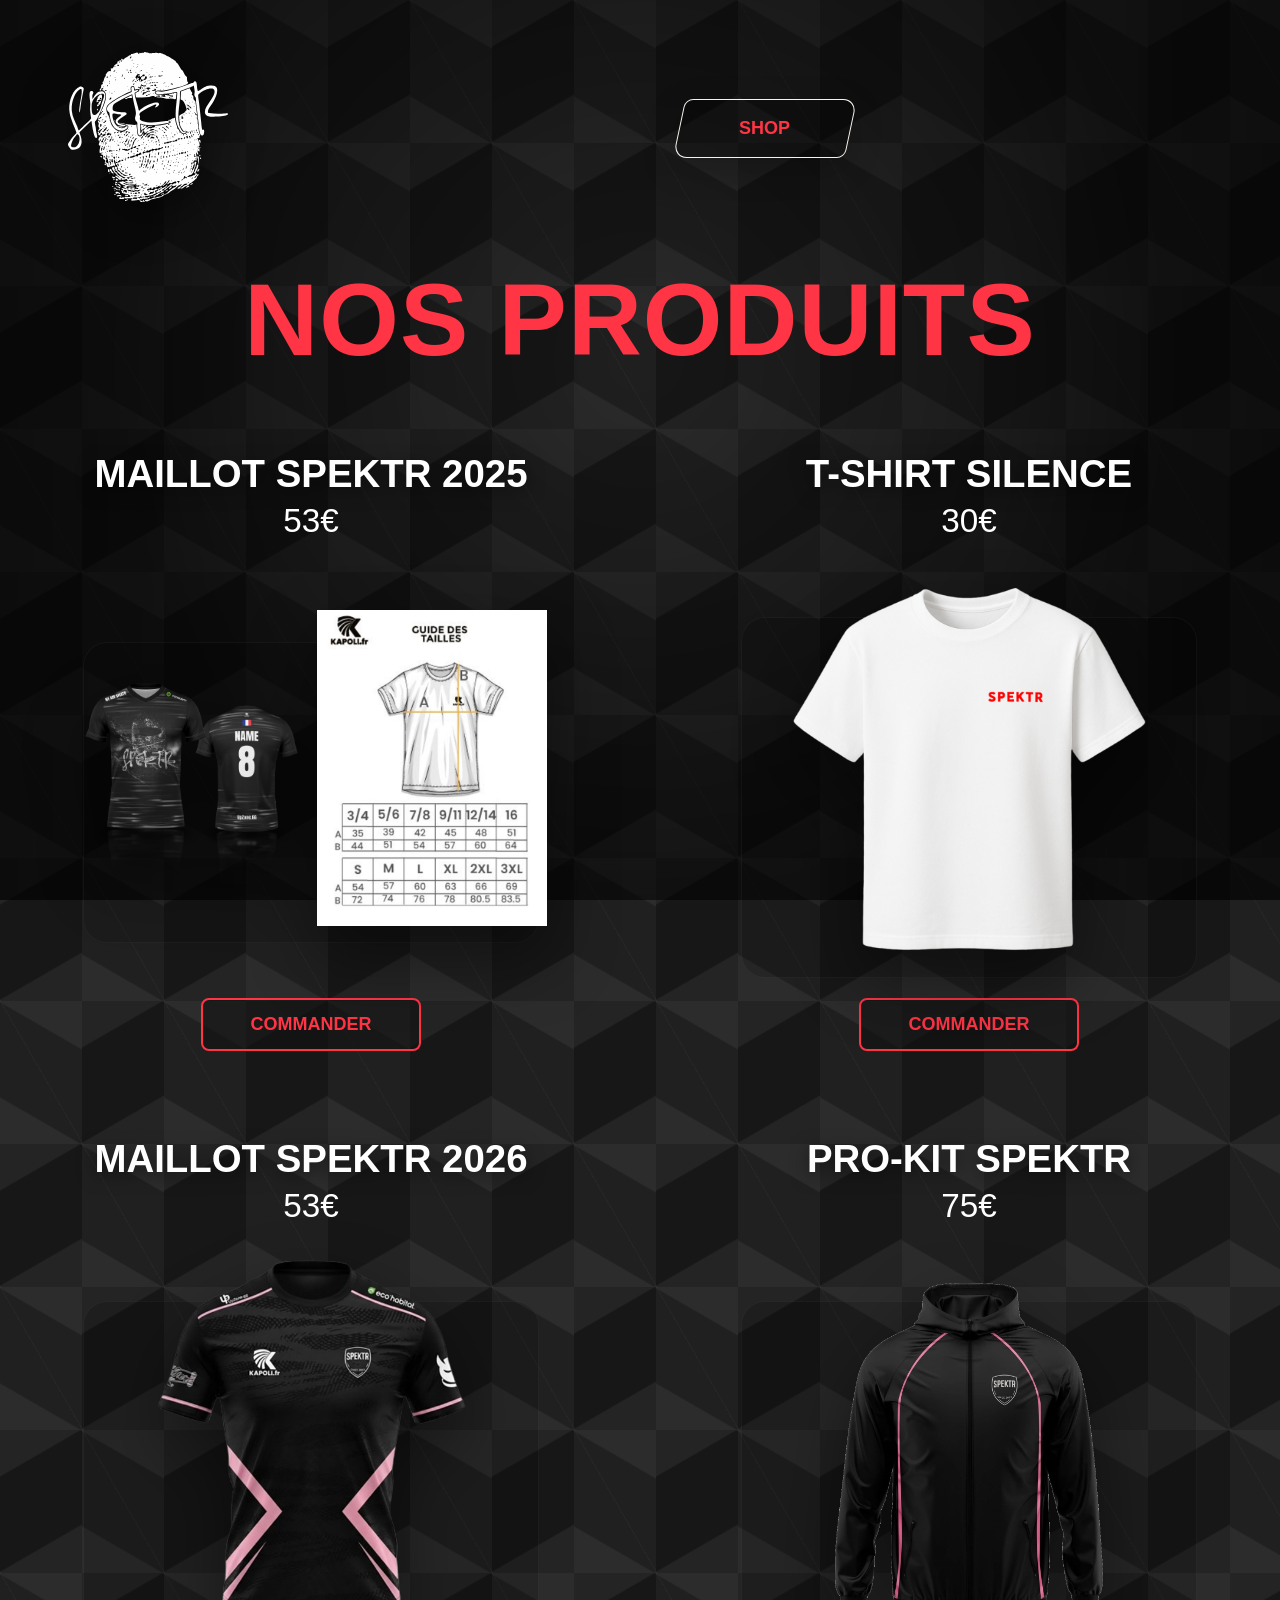
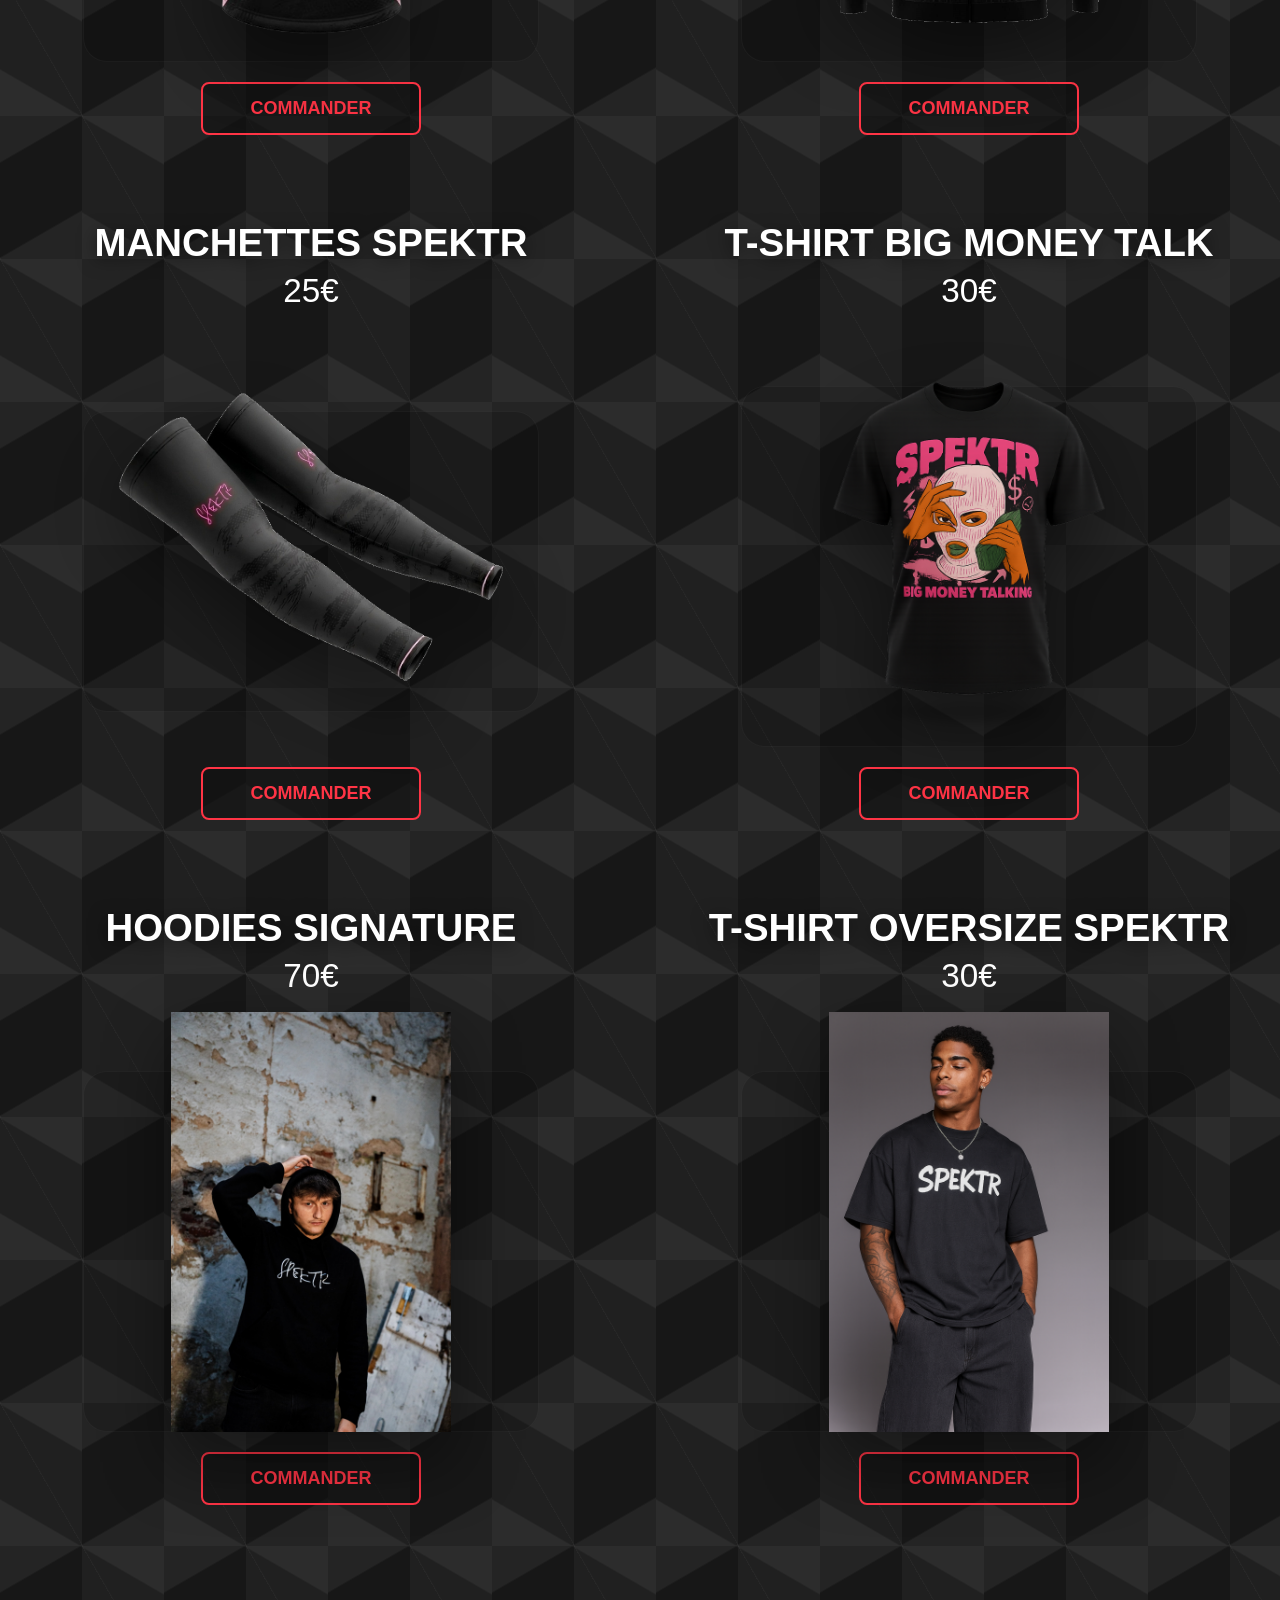
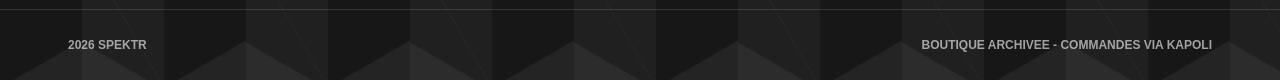
==== commit c851572f: "Restore local old shop page" ====
--- a/ancienshop/index.html
+++ b/ancienshop/index.html
@@ -3,13 +3,14 @@
   <head>
     <meta charset="utf-8" />
     <meta name="viewport" content="width=device-width, initial-scale=1" />
-    <title>Acces shop - Spektr</title>
+    <title>Shop - Spektr</title>
     <link rel="icon" type="image/png" sizes="32x32" href="../assets/favicon-32.png" />
     <style>
       :root {
+        --red: #ff3445;
         --pink: #ff3fa6;
-        --muted: rgba(255, 255, 255, 0.66);
-        --line: rgba(255, 255, 255, 0.16);
+        --cream: #f7f2ec;
+        --line: rgba(255, 255, 255, 0.12);
       }
 
       * {
@@ -19,221 +20,370 @@
       body {
         margin: 0;
         min-height: 100vh;
-        color: #fff;
+        color: var(--cream);
+        background-color: #171717;
+        background-image:
+          linear-gradient(30deg, rgba(255, 255, 255, 0.055) 12%, transparent 12.5%, transparent 87%, rgba(255, 255, 255, 0.055) 87.5%, rgba(255, 255, 255, 0.055)),
+          linear-gradient(150deg, rgba(255, 255, 255, 0.055) 12%, transparent 12.5%, transparent 87%, rgba(255, 255, 255, 0.055) 87.5%, rgba(255, 255, 255, 0.055)),
+          linear-gradient(30deg, rgba(255, 255, 255, 0.055) 12%, transparent 12.5%, transparent 87%, rgba(255, 255, 255, 0.055) 87.5%, rgba(255, 255, 255, 0.055)),
+          linear-gradient(150deg, rgba(255, 255, 255, 0.055) 12%, transparent 12.5%, transparent 87%, rgba(255, 255, 255, 0.055) 87.5%, rgba(255, 255, 255, 0.055)),
+          linear-gradient(60deg, rgba(255, 255, 255, 0.04) 25%, transparent 25.5%, transparent 75%, rgba(255, 255, 255, 0.04) 75%, rgba(255, 255, 255, 0.04)),
+          linear-gradient(60deg, rgba(255, 255, 255, 0.04) 25%, transparent 25.5%, transparent 75%, rgba(255, 255, 255, 0.04) 75%, rgba(255, 255, 255, 0.04));
+        background-position: 0 0, 0 0, 82px 143px, 82px 143px, 0 0, 82px 143px;
+        background-size: 164px 286px;
+        font-family: Impact, Haettenschweiler, "Arial Narrow Bold", Arial, sans-serif;
+        text-transform: uppercase;
+      }
+
+      body::before {
+        content: "";
+        position: fixed;
+        inset: 0;
+        pointer-events: none;
         background:
-          radial-gradient(circle at 72% 30%, rgba(255, 63, 166, 0.24), transparent 30rem),
-          linear-gradient(135deg, #000 0%, #090006 52%, #230516 100%);
+          radial-gradient(circle at 50% 40%, rgba(0, 0, 0, 0), rgba(0, 0, 0, 0.55) 64%),
+          linear-gradient(90deg, rgba(0, 0, 0, 0.22), transparent 22%, transparent 78%, rgba(0, 0, 0, 0.22));
+      }
+
+      a {
+        color: inherit;
+      }
+
+      .old-shop-header {
+        position: relative;
+        z-index: 2;
+        display: grid;
+        grid-template-columns: 220px 1fr;
+        align-items: center;
+        gap: 30px;
+        padding: 52px 68px 22px;
+      }
+
+      .old-logo {
+        width: 160px;
+        max-width: 100%;
+        filter: drop-shadow(0 10px 24px rgba(0, 0, 0, 0.55));
+      }
+
+      .old-nav {
+        display: flex;
+        align-items: center;
+        justify-content: center;
+        gap: clamp(16px, 2vw, 34px);
+        flex-wrap: wrap;
+      }
+
+      .old-nav a {
+        min-width: 172px;
+        padding: 18px 28px;
+        color: #111;
+        background: var(--cream);
+        border: 1px solid rgba(255, 255, 255, 0.28);
+        border-radius: 8px 14px 8px 14px;
+        transform: skewX(-12deg);
+        text-align: center;
+        text-decoration: none;
         font-family: Arial, Helvetica, sans-serif;
         font-weight: 900;
-        text-transform: uppercase;
-      }
-
-      .site-header {
-        position: fixed;
-        z-index: 10;
-        top: 0;
-        left: 0;
-        right: 0;
+        font-size: 18px;
+        box-shadow: 0 10px 34px rgba(0, 0, 0, 0.2);
+      }
+
+      .old-nav a span {
+        display: inline-block;
+        transform: skewX(12deg);
+      }
+
+      .old-nav a.is-active {
+        color: var(--red);
+        background: rgba(0, 0, 0, 0.32);
+        border-color: var(--cream);
+      }
+
+      main {
+        position: relative;
+        z-index: 1;
+        width: min(1320px, calc(100% - 44px));
+        margin: 42px auto 86px;
+      }
+
+      .page-title {
+        margin: 46px 0 72px;
+        color: var(--red);
+        text-align: center;
+        font-size: clamp(58px, 8vw, 108px);
+        line-height: 0.9;
+        letter-spacing: 1px;
+      }
+
+      .products-grid {
+        display: grid;
+        grid-template-columns: repeat(2, minmax(0, 1fr));
+        gap: 54px 80px;
+      }
+
+      .product-card {
+        min-height: 560px;
+        display: grid;
+        grid-template-rows: auto 1fr auto;
+        align-items: center;
+        padding: 18px;
+        text-align: center;
+      }
+
+      .product-title {
+        margin: 0;
+        color: #fff;
+        font-size: clamp(30px, 3vw, 44px);
+        line-height: 0.95;
+        text-shadow: 0 4px 18px rgba(0, 0, 0, 0.55);
+      }
+
+      .price {
+        margin: 12px 0 0;
+        color: #fff;
+        font-size: clamp(26px, 2.6vw, 38px);
+        line-height: 1;
+      }
+
+      .product-media {
+        position: relative;
+        min-height: 350px;
         display: flex;
         align-items: center;
-        justify-content: space-between;
-        height: 74px;
-        padding: 0 30px;
-        background: rgba(0, 0, 0, 0.86);
-        border-bottom: 1px solid var(--line);
-        backdrop-filter: blur(14px);
-      }
-
-      .brand img {
-        display: block;
-        width: 42px;
-        height: auto;
-      }
-
-      .nav-link {
-        color: #fff;
+        justify-content: center;
+        margin: 20px 0;
+      }
+
+      .product-media::before {
+        content: "";
+        position: absolute;
+        inset: 14% 8% 0;
+        border-radius: 24px;
+        background: rgba(0, 0, 0, 0.14);
+        box-shadow: inset 0 0 0 1px rgba(255, 255, 255, 0.04);
+      }
+
+      .product-media img {
+        position: relative;
+        z-index: 1;
+        max-width: min(420px, 90%);
+        max-height: 420px;
+        object-fit: contain;
+        filter: drop-shadow(0 30px 34px rgba(0, 0, 0, 0.44));
+      }
+
+      .product-duo {
+        display: flex;
+        align-items: center;
+        justify-content: center;
+        gap: clamp(0px, 1vw, 12px);
+      }
+
+      .product-duo img {
+        max-width: min(230px, 48%);
+      }
+
+      .command {
+        justify-self: center;
+        min-width: 220px;
+        padding: 14px 28px;
+        color: var(--red);
+        background: rgba(17, 17, 17, 0.56);
+        border: 2px solid var(--red);
+        border-radius: 8px;
         text-decoration: none;
-        font-size: 14px;
-        border-bottom: 3px solid var(--pink);
-        padding-bottom: 5px;
-      }
-
-      main {
-        min-height: 100vh;
-        display: grid;
-        place-items: center;
-        padding: 112px 22px 38px;
-      }
-
-      .shop-card {
-        width: min(1180px, 100%);
-        min-height: 640px;
-        display: grid;
-        grid-template-columns: minmax(0, 0.95fr) minmax(320px, 0.8fr);
-        overflow: hidden;
-        border: 1px solid var(--line);
-        background:
-          linear-gradient(90deg, rgba(0, 0, 0, 0.88), rgba(0, 0, 0, 0.34)),
-          rgba(0, 0, 0, 0.78);
-      }
-
-      .shop-copy {
+        font-family: Arial, Helvetica, sans-serif;
+        font-weight: 900;
+        font-size: 18px;
+        transition: color 180ms ease, background 180ms ease, transform 180ms ease;
+      }
+
+      .command:hover {
+        color: #111;
+        background: var(--red);
+        transform: translateY(-2px);
+      }
+
+      .shop-footer {
         position: relative;
         z-index: 1;
         display: flex;
-        flex-direction: column;
-        justify-content: flex-end;
-        padding: clamp(32px, 5vw, 72px);
-      }
-
-      .eyebrow {
-        margin: 0 0 18px;
-        color: var(--pink);
-        font-size: clamp(13px, 1vw, 16px);
-      }
-
-      h1 {
-        max-width: 760px;
-        margin: 0;
-        font-size: clamp(58px, 11vw, 148px);
-        line-height: 0.86;
-      }
-
-      .intro {
-        max-width: 570px;
-        margin: 26px 0 34px;
-        color: var(--muted);
-        font-size: clamp(15px, 1.4vw, 22px);
-        line-height: 1.28;
-        text-transform: none;
-      }
-
-      .cta {
-        width: fit-content;
-        display: inline-flex;
-        align-items: center;
-        gap: 12px;
-        min-height: 48px;
-        padding: 0 18px;
-        color: #000;
-        background: #fff;
-        border-radius: 999px;
-        border: 1px solid #fff;
-        text-decoration: none;
-        font-size: 15px;
-      }
-
-      .cta span {
-        display: grid;
-        place-items: center;
-        width: 30px;
-        height: 30px;
-        border: 1px solid #111;
-        border-radius: 999px;
-      }
-
-      .shop-visual {
-        position: relative;
-        min-height: 640px;
-        display: grid;
-        place-items: center;
-        background:
-          radial-gradient(circle at 52% 52%, rgba(255, 63, 166, 0.32), transparent 22rem),
-          linear-gradient(180deg, rgba(255, 255, 255, 0.08), transparent);
-      }
-
-      .shop-visual::before {
-        content: "";
-        position: absolute;
-        inset: 0;
-        background-image:
-          linear-gradient(rgba(255, 255, 255, 0.035) 1px, transparent 1px),
-          linear-gradient(90deg, rgba(255, 255, 255, 0.035) 1px, transparent 1px);
-        background-size: 38px 38px;
-        opacity: 0.32;
-      }
-
-      .shop-visual img {
-        position: relative;
-        z-index: 1;
-        width: min(440px, 82%);
-        height: auto;
-        filter: drop-shadow(0 34px 70px rgba(0, 0, 0, 0.72));
-      }
-
-      footer {
-        position: fixed;
-        left: 30px;
-        bottom: 22px;
-        color: rgba(255, 255, 255, 0.48);
+        justify-content: space-between;
+        gap: 20px;
+        padding: 28px 68px;
+        border-top: 1px solid var(--line);
+        color: rgba(255, 255, 255, 0.6);
+        font-family: Arial, Helvetica, sans-serif;
         font-size: 12px;
-      }
-
-      @media (max-width: 760px) {
-        .site-header {
-          height: 66px;
-          padding: 0 18px;
-        }
-
-        .brand img {
-          width: 38px;
+        font-weight: 900;
+      }
+
+      @media (max-width: 900px) {
+        .old-shop-header {
+          grid-template-columns: 1fr;
+          padding: 28px 22px 10px;
+          text-align: center;
+        }
+
+        .old-logo {
+          width: 110px;
+          margin: 0 auto;
+        }
+
+        .old-nav {
+          gap: 10px;
+        }
+
+        .old-nav a {
+          min-width: 132px;
+          padding: 13px 18px;
+          font-size: 14px;
         }
 
         main {
-          padding-top: 88px;
-        }
-
-        .shop-card {
+          width: min(100% - 28px, 680px);
+          margin-top: 18px;
+        }
+
+        .page-title {
+          margin: 34px 0 36px;
+        }
+
+        .products-grid {
+          grid-template-columns: 1fr;
+          gap: 36px;
+        }
+
+        .product-card {
           min-height: auto;
-          grid-template-columns: 1fr;
-        }
-
-        .shop-copy {
-          min-height: 360px;
-          padding: 28px;
-        }
-
-        .shop-visual {
-          min-height: 360px;
-          order: -1;
-        }
-
-        .shop-visual img {
-          width: min(320px, 82%);
-        }
-
-        footer {
-          position: static;
-          padding: 0 22px 22px;
+          padding: 10px 0 34px;
+          border-bottom: 1px solid var(--line);
+        }
+
+        .product-media {
+          min-height: 300px;
+        }
+
+        .product-media img {
+          max-height: 330px;
+        }
+
+        .shop-footer {
+          padding: 24px 22px;
+          flex-direction: column;
+          text-align: center;
         }
       }
     </style>
   </head>
   <body>
-    <header class="site-header">
-      <a class="brand" href="../" aria-label="Retour au teaser Spektr">
-        <img src="../assets/spektr-crest.png" alt="Spektr" />
+    <header class="old-shop-header">
+      <a href="../" aria-label="Retour Spektr">
+        <img class="old-logo" src="../images/spektr_white.svg" alt="Spektr" />
       </a>
-      <a class="nav-link" href="https://wearespektr.com/shop">Shop</a>
+      <nav class="old-nav" aria-label="Navigation shop">
+        <a class="is-active" href="./"><span>Shop</span></a>
+      </nav>
     </header>
 
     <main>
-      <section class="shop-card" aria-label="Acces a l'ancien shop Spektr">
-        <div class="shop-copy">
-          <p class="eyebrow">Boutique officielle</p>
-          <h1>Acces shop</h1>
-          <p class="intro">Le nouveau site arrive bientot. En attendant, la boutique reste accessible sur l'ancien shop Spektr.</p>
-          <a class="cta" href="https://wearespektr.com/shop">
-            Ouvrir le shop
-            <span aria-hidden="true">-&gt;</span>
-          </a>
-        </div>
-        <div class="shop-visual" aria-hidden="true">
-          <img src="../assets/product-vdaty-back-transparent.png" alt="" />
-        </div>
+      <h1 class="page-title">Nos produits</h1>
+      <section class="products-grid" aria-label="Produits Spektr">
+        <article class="product-card">
+          <div>
+            <h2 class="product-title">Maillot Spektr 2025</h2>
+            <p class="price">53€</p>
+          </div>
+          <div class="product-media product-duo">
+            <img src="../assets/product-01-1.png" alt="Maillot Spektr 2025 face" />
+            <img src="../assets/product-01-2.jpg" alt="Maillot Spektr 2025 dos" />
+          </div>
+          <a class="command" href="https://www.kapoli.fr/boutiquedesclubs/Maillot-SPEKTR-p785531149">Commander</a>
+        </article>
+
+        <article class="product-card">
+          <div>
+            <h2 class="product-title">T-shirt Silence</h2>
+            <p class="price">30€</p>
+          </div>
+          <div class="product-media">
+            <img src="../assets/product-02-1.png" alt="T-shirt Silence" />
+          </div>
+          <a class="command" href="https://www.kapoli.fr/boutiquedesclubs/T-SHIRT-SPEKTR-p785528424">Commander</a>
+        </article>
+
+        <article class="product-card">
+          <div>
+            <h2 class="product-title">Maillot Spektr 2026</h2>
+            <p class="price">53€</p>
+          </div>
+          <div class="product-media">
+            <img src="../assets/product-03-1.png" alt="Maillot Spektr 2026" />
+          </div>
+          <a class="command" href="https://www.kapoli.fr/boutiquedesclubs/SPEKTR-c189557520">Commander</a>
+        </article>
+
+        <article class="product-card">
+          <div>
+            <h2 class="product-title">Pro-kit Spektr</h2>
+            <p class="price">75€</p>
+          </div>
+          <div class="product-media">
+            <img src="../assets/product-veste-pluie-spektr.png" alt="Veste de pluie Spektr" />
+          </div>
+          <a class="command" href="https://www.kapoli.fr/boutiquedesclubs/Veste-de-pluie-SPEKTR-p839555055">Commander</a>
+        </article>
+
+        <article class="product-card">
+          <div>
+            <h2 class="product-title">Manchettes Spektr</h2>
+            <p class="price">25€</p>
+          </div>
+          <div class="product-media">
+            <img src="../assets/product-manchettes-spektr.png" alt="Manchettes Spektr" />
+          </div>
+          <a class="command" href="https://www.kapoli.fr/boutiquedesclubs/Manchettes-SPKETR-p839549164">Commander</a>
+        </article>
+
+        <article class="product-card">
+          <div>
+            <h2 class="product-title">T-shirt Big Money Talk</h2>
+            <p class="price">30€</p>
+          </div>
+          <div class="product-media">
+            <img src="../assets/product-04-1.png" alt="T-shirt Big Money Talk" />
+          </div>
+          <a class="command" href="https://www.kapoli.fr/boutiquedesclubs/T-SHIRT-SPEKTR-p785533087">Commander</a>
+        </article>
+
+        <article class="product-card">
+          <div>
+            <h2 class="product-title">Hoodies Signature</h2>
+            <p class="price">70€</p>
+          </div>
+          <div class="product-media">
+            <img src="../assets/product-05-1.jpg" alt="Hoodies Signature" />
+          </div>
+          <a class="command" href="https://www.kapoli.fr/boutiquedesclubs/Hoodie-SPEKTR-p785531158">Commander</a>
+        </article>
+
+        <article class="product-card">
+          <div>
+            <h2 class="product-title">T-shirt Oversize Spektr</h2>
+            <p class="price">30€</p>
+          </div>
+          <div class="product-media">
+            <img src="../assets/product-06-1.png" alt="T-shirt Oversize Spektr" />
+          </div>
+          <a class="command" href="https://www.kapoli.fr/boutiquedesclubs/Maillot-SPEKTR-oversize-p801575561">Commander</a>
+        </article>
       </section>
     </main>
 
-    <footer>2026 SPEKTR</footer>
+    <footer class="shop-footer">
+      <span>2026 SPEKTR</span>
+      <span>Boutique archivee - commandes via Kapoli</span>
+    </footer>
   </body>
 </html>
